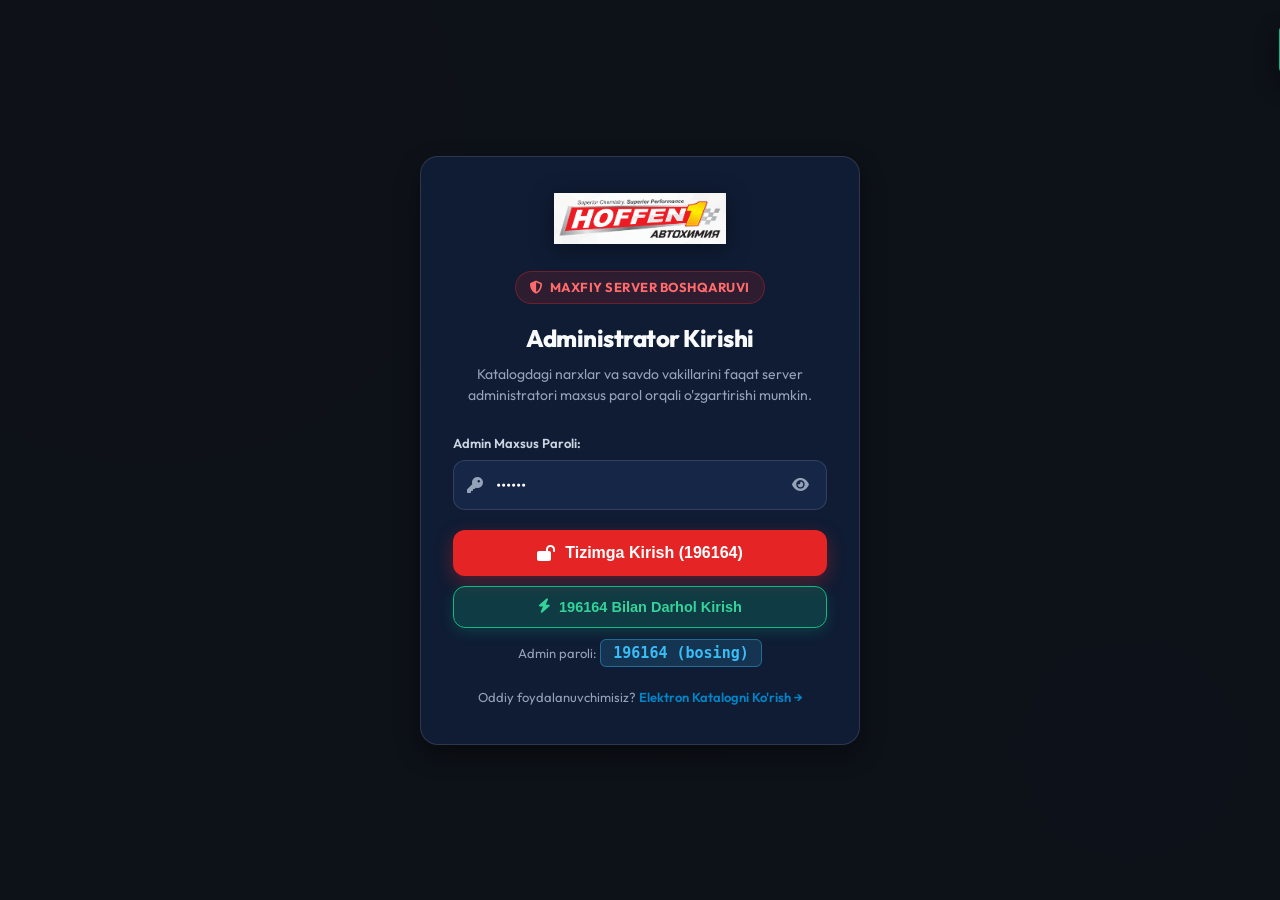
==== admin.html @ ce4fcc3e "Initial commit: HOFFEN 1 Professional Avtoximiya Elektron Katalogi" ====
<!DOCTYPE html>
<html lang="uz">
<head>
  <meta charset="UTF-8">
  <meta name="viewport" content="width=device-width, initial-scale=1.0">
  <title>HOFFEN 1 | Administrator Boshqaruv Paneli</title>
  <link rel="icon" type="image/jpeg" href="assets/images/hoffen_logo_white.jpg">

  <!-- Google Fonts & Font Awesome 6 -->
  <link rel="preconnect" href="https://fonts.googleapis.com">
  <link rel="preconnect" href="https://fonts.gstatic.com" crossorigin>
  <link href="https://fonts.googleapis.com/css2?family=Outfit:wght@300;400;500;600;700;800;900&display=swap" rel="stylesheet">
  <link rel="stylesheet" href="https://cdnjs.cloudflare.com/ajax/libs/font-awesome/6.5.1/css/all.min.css">

  <style>
    :root {
      --bg-primary: #0a1324;
      --bg-secondary: #0f1c34;
      --bg-card: #162646;
      --bg-card-hover: #1d3159;
      --border-color: rgba(255, 255, 255, 0.12);
      --border-focus: rgba(2, 132, 199, 0.6);
      
      --text-primary: #f8fafc;
      --text-secondary: #cbd5e1;
      --text-muted: #94a3b8;

      --accent-red: #e52525;
      --accent-red-hover: #ff3333;
      --accent-green: #10b981;
      --accent-green-bg: rgba(16, 185, 129, 0.15);
      --accent-yellow: #f59e0b;
      --accent-yellow-bg: rgba(245, 158, 11, 0.15);
      --accent-blue: #0284c7;
      --accent-blue-bg: rgba(2, 132, 199, 0.15);
      --accent-brown: #b45309;
      --accent-brown-bg: rgba(180, 83, 9, 0.15);

      --radius-sm: 8px;
      --radius-md: 12px;
      --radius-lg: 18px;
      --font-main: 'Outfit', system-ui, sans-serif;
      --shadow: 0 10px 25px rgba(0, 0, 0, 0.35);
    }

    * {
      margin: 0;
      padding: 0;
      box-sizing: border-box;
    }

    body {
      font-family: var(--font-main);
      background-color: var(--bg-primary);
      color: var(--text-primary);
      min-height: 100vh;
      line-height: 1.5;
    }

    /* Ambient Background Light */
    .ambient-glow {
      position: fixed;
      width: 500px;
      height: 500px;
      border-radius: 50%;
      pointer-events: none;
      z-index: 0;
      filter: blur(140px);
      opacity: 0.12;
    }
    .glow-top-left {
      top: -100px;
      left: -100px;
      background: var(--accent-red);
    }
    .glow-bottom-right {
      bottom: -100px;
      right: -100px;
      background: var(--accent-blue);
    }

    /* ===================================================================
       1. LOGIN OVERLAY & CARD
       =================================================================== */
    #loginSection {
      position: fixed;
      inset: 0;
      z-index: 999;
      background: rgba(14, 18, 24, 0.94);
      backdrop-filter: blur(12px);
      display: flex;
      align-items: center;
      justify-content: center;
      padding: 20px;
    }

    .login-box {
      width: 100%;
      max-width: 440px;
      background: var(--bg-secondary);
      border: 1px solid var(--border-color);
      border-radius: var(--radius-lg);
      padding: 36px 32px;
      box-shadow: var(--shadow);
      text-align: center;
      position: relative;
      animation: popIn 0.3s ease-out;
    }

    @keyframes popIn {
      from { opacity: 0; transform: scale(0.95); }
      to { opacity: 1; transform: scale(1); }
    }

    .login-logo {
      height: 48px;
      width: auto;
      max-width: 260px;
      object-fit: contain;
      margin-bottom: 20px;
      filter: drop-shadow(0 4px 12px rgba(0, 0, 0, 0.4));
    }

    .login-badge {
      display: inline-flex;
      align-items: center;
      gap: 6px;
      padding: 6px 14px;
      border-radius: 20px;
      background: rgba(229, 37, 37, 0.15);
      border: 1px solid rgba(229, 37, 37, 0.35);
      color: #ff6b6b;
      font-size: 13px;
      font-weight: 700;
      margin-bottom: 16px;
      letter-spacing: 0.5px;
      text-transform: uppercase;
    }

    .login-title {
      font-size: 24px;
      font-weight: 800;
      margin-bottom: 8px;
      letter-spacing: -0.5px;
    }

    .login-subtitle {
      font-size: 14px;
      color: var(--text-muted);
      margin-bottom: 28px;
    }

    .input-wrap {
      position: relative;
      margin-bottom: 20px;
      text-align: left;
    }

    .input-wrap label {
      display: block;
      font-size: 13px;
      font-weight: 600;
      color: var(--text-secondary);
      margin-bottom: 6px;
    }

    .input-field-group {
      position: relative;
      display: flex;
      align-items: center;
    }

    .input-field-group i.input-icon {
      position: absolute;
      left: 14px;
      color: var(--text-muted);
      font-size: 16px;
    }

    .input-password {
      width: 100%;
      background: var(--bg-card);
      border: 1.5px solid var(--border-color);
      color: #fff;
      font-size: 16px;
      padding: 14px 44px 14px 42px;
      border-radius: var(--radius-md);
      outline: none;
      font-family: inherit;
      transition: all 0.2s ease;
    }

    .input-password:focus {
      border-color: var(--accent-red);
      box-shadow: 0 0 0 3px rgba(229, 37, 37, 0.2);
    }

    .password-toggle-btn {
      position: absolute;
      right: 12px;
      background: none;
      border: none;
      color: var(--text-muted);
      cursor: pointer;
      padding: 6px;
      font-size: 15px;
    }

    .password-toggle-btn:hover {
      color: #fff;
    }

    .btn-login {
      width: 100%;
      padding: 14px;
      background: var(--accent-red);
      color: #fff;
      border: none;
      border-radius: var(--radius-md);
      font-size: 16px;
      font-weight: 700;
      cursor: pointer;
      display: flex;
      align-items: center;
      justify-content: center;
      gap: 10px;
      transition: all 0.2s ease;
      box-shadow: 0 6px 18px rgba(229, 37, 37, 0.35);
    }

    .btn-login:hover {
      background: var(--accent-red-hover);
      transform: translateY(-1px);
    }

    .login-error {
      display: none;
      margin-top: 16px;
      padding: 10px 14px;
      background: rgba(229, 37, 37, 0.15);
      border: 1px solid rgba(229, 37, 37, 0.4);
      color: #ff8585;
      border-radius: var(--radius-sm);
      font-size: 13px;
      font-weight: 600;
    }

    .login-footer-hint {
      margin-top: 24px;
      font-size: 13px;
      color: var(--text-muted);
    }

    .login-footer-hint a {
      color: var(--accent-blue);
      text-decoration: none;
      font-weight: 600;
    }

    /* ===================================================================
       2. DASHBOARD VIEW (AUTHENTICATED)
       =================================================================== */
    #dashboardSection {
      display: none;
      position: relative;
      z-index: 1;
      padding-bottom: 80px;
    }

    /* Top Navigation Bar */
    .admin-navbar {
      background: var(--bg-secondary);
      border-bottom: 1px solid var(--border-color);
      position: sticky;
      top: 0;
      z-index: 100;
      backdrop-filter: blur(10px);
    }

    .navbar-container {
      max-width: 1360px;
      margin: 0 auto;
      padding: 14px 24px;
      display: flex;
      align-items: center;
      justify-content: space-between;
      gap: 16px;
    }

    .nav-brand-group {
      display: flex;
      align-items: center;
      gap: 14px;
    }

    .nav-logo {
      height: 38px;
      width: auto;
      max-width: 190px;
      object-fit: contain;
    }

    .nav-title-group h1 {
      font-size: 18px;
      font-weight: 800;
      display: flex;
      align-items: center;
      gap: 8px;
    }

    .admin-badge {
      font-size: 11px;
      font-weight: 800;
      background: var(--accent-red);
      color: #fff;
      padding: 3px 8px;
      border-radius: 6px;
      letter-spacing: 0.5px;
    }

    .server-status-pill {
      display: inline-flex;
      align-items: center;
      gap: 6px;
      padding: 4px 10px;
      border-radius: 20px;
      background: var(--accent-green-bg);
      border: 1px solid rgba(16, 185, 129, 0.3);
      color: var(--accent-green);
      font-size: 12px;
      font-weight: 700;
    }

    .status-dot {
      width: 7px;
      height: 7px;
      border-radius: 50%;
      background: var(--accent-green);
      box-shadow: 0 0 8px var(--accent-green);
    }

    .nav-actions-group {
      display: flex;
      align-items: center;
      gap: 12px;
    }

    .btn-view-catalog {
      display: inline-flex;
      align-items: center;
      gap: 8px;
      background: var(--bg-card);
      border: 1px solid var(--border-color);
      color: var(--text-primary);
      text-decoration: none;
      padding: 8px 16px;
      border-radius: var(--radius-sm);
      font-size: 14px;
      font-weight: 600;
      transition: all 0.2s;
    }

    .btn-view-catalog:hover {
      background: var(--bg-card-hover);
      border-color: rgba(255, 255, 255, 0.2);
    }

    .btn-logout {
      display: inline-flex;
      align-items: center;
      gap: 8px;
      background: rgba(229, 37, 37, 0.15);
      border: 1px solid rgba(229, 37, 37, 0.3);
      color: #ff7676;
      padding: 8px 16px;
      border-radius: var(--radius-sm);
      font-size: 14px;
      font-weight: 600;
      cursor: pointer;
      transition: all 0.2s;
    }

    .btn-logout:hover {
      background: var(--accent-red);
      color: #fff;
    }

    /* Main Container */
    .dashboard-container {
      max-width: 1360px;
      margin: 24px auto 0;
      padding: 0 24px;
    }

    /* Tab Switcher */
    .admin-nav-tabs {
      display: flex;
      gap: 12px;
      margin-bottom: 24px;
      border-bottom: 1px solid var(--border-color);
      padding-bottom: 14px;
    }

    .admin-tab-btn {
      display: inline-flex;
      align-items: center;
      gap: 10px;
      background: var(--bg-card);
      border: 1px solid var(--border-color);
      color: var(--text-secondary);
      padding: 12px 22px;
      border-radius: var(--radius-md);
      font-size: 15px;
      font-weight: 700;
      cursor: pointer;
      transition: all 0.2s ease;
    }

    .admin-tab-btn:hover {
      color: #fff;
      border-color: rgba(255, 255, 255, 0.25);
      background: var(--bg-card-hover);
    }

    .admin-tab-btn.active {
      background: var(--accent-red);
      color: #fff;
      border-color: var(--accent-red);
      box-shadow: 0 4px 16px rgba(229, 37, 37, 0.4);
    }

    .tab-counter {
      background: rgba(255, 255, 255, 0.2);
      color: #fff;
      padding: 2px 8px;
      border-radius: 12px;
      font-size: 12px;
      font-weight: 800;
    }

    /* Tab Content Areas */
    .tab-pane {
      display: none;
    }
    .tab-pane.active {
      display: block;
      animation: fadeIn 0.2s ease;
    }

    @keyframes fadeIn {
      from { opacity: 0; transform: translateY(4px); }
      to { opacity: 1; transform: translateY(0); }
    }

    /* Control Panel Box (Master Switch & Summary) */
    .control-panel-card {
      background: var(--bg-secondary);
      border: 1px solid var(--border-color);
      border-radius: var(--radius-lg);
      padding: 24px 28px;
      margin-bottom: 24px;
      box-shadow: var(--shadow);
    }

    .control-panel-grid {
      display: grid;
      grid-template-columns: 1.4fr 1fr;
      gap: 24px;
      align-items: center;
    }

    @media (max-width: 900px) {
      .control-panel-grid {
        grid-template-columns: 1fr;
      }
    }

    /* Switch Box */
    .master-switch-box {
      background: var(--bg-card);
      border: 1px solid var(--border-color);
      border-radius: var(--radius-md);
      padding: 18px 22px;
      display: flex;
      align-items: center;
      justify-content: space-between;
      gap: 16px;
    }

    .switch-info-group {
      display: flex;
      flex-direction: column;
      gap: 4px;
    }

    .switch-title {
      font-size: 16px;
      font-weight: 700;
      display: flex;
      align-items: center;
      gap: 8px;
    }

    .switch-desc {
      font-size: 13px;
      color: var(--text-muted);
    }

    .switch-badge-state {
      display: inline-block;
      font-size: 12px;
      font-weight: 700;
      padding: 2px 8px;
      border-radius: 6px;
    }

    .state-active {
      background: var(--accent-green-bg);
      color: var(--accent-green);
      border: 1px solid rgba(16, 185, 129, 0.3);
    }

    .state-hidden {
      background: var(--accent-yellow-bg);
      color: var(--accent-yellow);
      border: 1px solid rgba(245, 158, 11, 0.3);
    }

    /* iOS Style Toggle Switch */
    .toggle-switch-wrapper {
      position: relative;
      display: inline-block;
      width: 62px;
      height: 34px;
      flex-shrink: 0;
    }

    .toggle-switch-wrapper input {
      opacity: 0;
      width: 0;
      height: 0;
    }

    .toggle-slider {
      position: absolute;
      cursor: pointer;
      inset: 0;
      background-color: #3b4559;
      transition: .3s;
      border-radius: 34px;
      border: 1px solid rgba(255, 255, 255, 0.15);
    }

    .toggle-slider:before {
      position: absolute;
      content: "";
      height: 26px;
      width: 26px;
      left: 3px;
      bottom: 3px;
      background-color: white;
      transition: .3s cubic-bezier(0.4, 0, 0.2, 1);
      border-radius: 50%;
      box-shadow: 0 2px 6px rgba(0,0,0,0.3);
    }

    input:checked + .toggle-slider {
      background-color: var(--accent-green);
    }

    input:checked + .toggle-slider:before {
      transform: translateX(28px);
    }

    /* Stats summary */
    .stats-summary-row {
      display: grid;
      grid-template-columns: repeat(3, 1fr);
      gap: 14px;
    }

    .stat-mini-card {
      background: var(--bg-card);
      border: 1px solid var(--border-color);
      border-radius: var(--radius-md);
      padding: 14px 16px;
      display: flex;
      flex-direction: column;
      gap: 4px;
    }

    .stat-mini-label {
      font-size: 12px;
      color: var(--text-muted);
      font-weight: 600;
      text-transform: uppercase;
      letter-spacing: 0.5px;
    }

    .stat-mini-val {
      font-size: 20px;
      font-weight: 800;
      color: #fff;
    }

    /* Action & Search Bar */
    .action-bar {
      display: flex;
      align-items: center;
      justify-content: space-between;
      gap: 16px;
      margin-bottom: 24px;
      flex-wrap: wrap;
    }

    .search-filter-wrap {
      display: flex;
      align-items: center;
      gap: 12px;
      flex: 1;
      max-width: 600px;
    }

    .search-box {
      position: relative;
      flex: 1;
    }

    .search-box i {
      position: absolute;
      left: 14px;
      top: 50%;
      transform: translateY(-50%);
      color: var(--text-muted);
      font-size: 14px;
    }

    .search-input {
      width: 100%;
      background: var(--bg-secondary);
      border: 1px solid var(--border-color);
      color: #fff;
      font-size: 14px;
      padding: 12px 16px 12px 40px;
      border-radius: var(--radius-sm);
      outline: none;
      font-family: inherit;
      transition: all 0.2s;
    }

    .search-input:focus {
      border-color: var(--accent-red);
    }

    .category-select {
      background: var(--bg-secondary);
      border: 1px solid var(--border-color);
      color: #fff;
      font-size: 14px;
      padding: 12px 16px;
      border-radius: var(--radius-sm);
      outline: none;
      font-family: inherit;
      cursor: pointer;
    }

    .buttons-group-right {
      display: flex;
      align-items: center;
      gap: 12px;
    }

    .btn-add-product {
      display: inline-flex;
      align-items: center;
      gap: 8px;
      background: linear-gradient(135deg, #10b981, #059669);
      color: #fff;
      border: none;
      border-radius: var(--radius-sm);
      padding: 12px 20px;
      font-size: 14px;
      font-weight: 700;
      cursor: pointer;
      transition: all 0.2s;
      box-shadow: 0 4px 14px rgba(16, 185, 129, 0.35);
      white-space: nowrap;
    }

    .btn-add-product:hover {
      transform: translateY(-1px);
      box-shadow: 0 6px 18px rgba(16, 185, 129, 0.45);
    }

    .master-save-btn {
      display: inline-flex;
      align-items: center;
      gap: 10px;
      background: var(--accent-red);
      color: #fff;
      border: none;
      border-radius: var(--radius-sm);
      padding: 12px 24px;
      font-size: 15px;
      font-weight: 700;
      cursor: pointer;
      transition: all 0.2s;
      box-shadow: 0 4px 14px rgba(229, 37, 37, 0.35);
      white-space: nowrap;
    }

    .master-save-btn:hover {
      background: var(--accent-red-hover);
      transform: translateY(-1px);
    }

    /* Products Grid */
    .products-list {
      display: flex;
      flex-direction: column;
      gap: 16px;
    }

    .product-admin-row {
      background: var(--bg-secondary);
      border: 1px solid var(--border-color);
      border-radius: var(--radius-md);
      padding: 18px 22px;
      display: grid;
      grid-template-columns: 80px 1.4fr 2fr 160px;
      gap: 20px;
      align-items: center;
      transition: all 0.2s ease;
    }

    .product-admin-row:hover {
      border-color: rgba(255, 255, 255, 0.2);
      background: var(--bg-card);
    }

    @media (max-width: 1024px) {
      .product-admin-row {
        grid-template-columns: 70px 1fr;
        gap: 16px;
      }
      .product-volumes-inputs {
        grid-column: 1 / -1;
      }
      .product-row-meta {
        grid-column: 1 / -1;
      }
    }

    .product-thumb-wrap {
      width: 75px;
      height: 75px;
      border-radius: var(--radius-sm);
      background: #12151c;
      display: flex;
      align-items: center;
      justify-content: center;
      padding: 6px;
      border: 1px solid var(--border-color);
    }

    .product-thumb-img {
      max-width: 100%;
      max-height: 100%;
      object-fit: contain;
    }

    .product-info-col {
      display: flex;
      flex-direction: column;
      gap: 4px;
    }

    .product-code-badge {
      display: inline-block;
      align-self: flex-start;
      font-size: 11px;
      font-weight: 800;
      color: var(--accent-yellow);
      background: rgba(245, 158, 11, 0.12);
      padding: 2px 8px;
      border-radius: 4px;
      border: 1px solid rgba(245, 158, 11, 0.25);
    }

    .product-title {
      font-size: 16px;
      font-weight: 700;
      color: #fff;
    }

    .product-brand-tag {
      font-size: 12px;
      color: var(--text-muted);
    }

    /* Multi-Volume Price Inputs */
    .product-volumes-inputs {
      display: flex;
      flex-wrap: wrap;
      gap: 12px;
      align-items: center;
    }

    .vol-input-card {
      background: var(--bg-card);
      border: 1px solid var(--border-color);
      border-radius: var(--radius-sm);
      padding: 8px 12px;
      display: flex;
      flex-direction: column;
      gap: 4px;
      min-width: 135px;
      flex: 1;
      position: relative;
    }

    .vol-card-header {
      display: flex;
      align-items: center;
      justify-content: space-between;
      gap: 6px;
    }

    .vol-input-card label {
      font-size: 11px;
      font-weight: 700;
      color: var(--text-secondary);
      text-transform: uppercase;
      letter-spacing: 0.5px;
      display: flex;
      align-items: center;
      gap: 4px;
      margin: 0;
    }

    .vol-input-card label i {
      color: var(--accent-red);
      font-size: 10px;
    }

    .vol-del-btn {
      background: rgba(239, 68, 68, 0.12);
      border: 1px solid rgba(239, 68, 68, 0.3);
      color: #ef4444;
      width: 20px;
      height: 20px;
      border-radius: 4px;
      display: inline-flex;
      align-items: center;
      justify-content: center;
      cursor: pointer;
      font-size: 10px;
      padding: 0;
      transition: all 0.2s;
    }

    .vol-del-btn:hover {
      background: #ef4444;
      color: #fff;
      transform: scale(1.15);
    }

    .btn-add-vol-chip {
      background: rgba(56, 189, 248, 0.08);
      border: 1.5px dashed rgba(56, 189, 248, 0.4);
      color: #38bdf8;
      border-radius: var(--radius-sm);
      padding: 8px 14px;
      font-size: 12px;
      font-weight: 700;
      cursor: pointer;
      display: inline-flex;
      align-items: center;
      gap: 6px;
      transition: all 0.2s ease;
      height: 54px;
      white-space: nowrap;
      font-family: inherit;
    }

    .btn-add-vol-chip:hover {
      background: rgba(56, 189, 248, 0.2);
      border-color: #38bdf8;
      color: #fff;
      transform: translateY(-1px);
    }

    .vol-price-field-wrap {
      display: flex;
      align-items: center;
      gap: 6px;
    }

    .vol-price-input {
      width: 100%;
      background: #141820;
      border: 1px solid rgba(255, 255, 255, 0.12);
      color: #fff;
      font-size: 14px;
      font-weight: 700;
      padding: 6px 8px;
      border-radius: 4px;
      outline: none;
      font-family: inherit;
      transition: all 0.2s;
    }

    .vol-price-input:focus {
      border-color: var(--accent-red);
      background: #1a202c;
    }

    .currency-suffix {
      font-size: 11px;
      color: var(--text-muted);
      font-weight: 600;
      white-space: nowrap;
    }

    /* Product Row Meta (Stock & Actions) */
    .product-row-meta {
      display: flex;
      flex-direction: column;
      gap: 8px;
      align-items: flex-end;
    }

    .stock-toggle-label {
      display: flex;
      align-items: center;
      gap: 8px;
      font-size: 12px;
      color: var(--text-secondary);
      cursor: pointer;
    }

    .stock-checkbox {
      accent-color: var(--accent-green);
      width: 16px;
      height: 16px;
      cursor: pointer;
    }

    .row-action-buttons {
      display: flex;
      align-items: center;
      gap: 6px;
      margin-top: 4px;
    }

    .btn-row-action {
      background: var(--bg-card);
      border: 1px solid var(--border-color);
      color: var(--text-secondary);
      padding: 6px 10px;
      border-radius: var(--radius-sm);
      font-size: 12px;
      font-weight: 600;
      cursor: pointer;
      display: inline-flex;
      align-items: center;
      gap: 5px;
      transition: all 0.2s;
    }

    .btn-row-action:hover {
      background: var(--bg-card-hover);
      color: #fff;
    }

    .btn-row-del {
      background: rgba(239, 68, 68, 0.12);
      border: 1px solid rgba(239, 68, 68, 0.25);
      color: #ff6b6b;
      padding: 6px 10px;
      border-radius: var(--radius-sm);
      font-size: 12px;
      font-weight: 600;
      cursor: pointer;
      display: inline-flex;
      align-items: center;
      gap: 5px;
      transition: all 0.2s;
    }

    .btn-row-del:hover {
      background: #dc2626;
      color: #fff;
    }

    /* ===================================================================
       TAB 2: CONTACTS & REGIONAL REPS
       =================================================================== */
    .contacts-panel-wrap {
      display: flex;
      flex-direction: column;
      gap: 24px;
    }

    .contact-card-box {
      background: var(--bg-secondary);
      border: 1px solid var(--border-color);
      border-radius: var(--radius-lg);
      padding: 24px 28px;
      box-shadow: var(--shadow);
    }

    .contact-card-header {
      display: flex;
      align-items: center;
      justify-content: space-between;
      gap: 16px;
      margin-bottom: 20px;
      flex-wrap: wrap;
    }

    .contact-card-title {
      font-size: 18px;
      font-weight: 800;
      display: flex;
      align-items: center;
      gap: 10px;
      color: #fff;
    }

    .contact-card-desc {
      font-size: 13px;
      color: var(--text-muted);
      margin-top: 4px;
    }

    .contact-grid-2col {
      display: grid;
      grid-template-columns: 1fr 1fr;
      gap: 20px;
    }

    @media (max-width: 768px) {
      .contact-grid-2col {
        grid-template-columns: 1fr;
      }
    }

    .contact-field-group {
      background: var(--bg-card);
      border: 1px solid var(--border-color);
      border-radius: var(--radius-md);
      padding: 18px 20px;
      display: flex;
      flex-direction: column;
      gap: 14px;
    }

    .contact-field-header {
      font-size: 15px;
      font-weight: 700;
      color: #fff;
      display: flex;
      align-items: center;
      gap: 8px;
      padding-bottom: 8px;
      border-bottom: 1px solid rgba(255, 255, 255, 0.08);
    }

    .field-row {
      display: flex;
      flex-direction: column;
      gap: 6px;
    }

    .field-row label {
      font-size: 12px;
      color: var(--text-secondary);
      font-weight: 600;
    }

    .field-row input {
      width: 100%;
      background: #141820;
      border: 1px solid rgba(255, 255, 255, 0.12);
      color: #fff;
      font-size: 14px;
      padding: 10px 14px;
      border-radius: var(--radius-sm);
      outline: none;
      font-family: inherit;
      transition: all 0.2s;
    }

    .field-row input:focus {
      border-color: var(--accent-red);
      background: #1a202c;
    }

    /* Regional reps cards grid */
    .reps-admin-grid, .reps-cards-grid {
      display: grid;
      grid-template-columns: repeat(auto-fill, minmax(360px, 1fr));
      gap: 18px;
    }

    @media (max-width: 600px) {
      .reps-admin-grid, .reps-cards-grid {
        grid-template-columns: 1fr;
      }
    }

    .rep-admin-card, .rep-master-card {
      background: var(--bg-card);
      border: 1px solid var(--border-color);
      border-radius: var(--radius-md);
      padding: 18px 20px;
      display: flex;
      flex-direction: column;
      gap: 14px;
      position: relative;
      transition: all 0.2s ease;
    }

    .rep-admin-card:hover, .rep-master-card:hover {
      border-color: rgba(56, 189, 248, 0.4);
      box-shadow: 0 8px 24px rgba(0, 0, 0, 0.35);
      background: #171f2c;
    }

    .rep-admin-card-top, .rep-master-top {
      display: flex;
      align-items: center;
      justify-content: space-between;
      gap: 10px;
    }

    .rep-badge-num {
      display: inline-flex;
      align-items: center;
      gap: 6px;
      font-size: 12px;
      font-weight: 800;
      color: #38bdf8;
      background: rgba(56, 189, 248, 0.12);
      padding: 4px 10px;
      border-radius: 6px;
      border: 1px solid rgba(56, 189, 248, 0.25);
    }

    .rep-assigned-count {
      display: inline-flex;
      align-items: center;
      gap: 5px;
      font-size: 11px;
      font-weight: 700;
      color: #34d399;
      background: rgba(52, 211, 153, 0.12);
      padding: 3px 8px;
      border-radius: 6px;
      border: 1px solid rgba(52, 211, 153, 0.25);
    }

    .rep-assigned-districts-box {
      background: rgba(15, 20, 28, 0.85);
      border: 1px solid rgba(255, 255, 255, 0.08);
      border-radius: var(--radius-sm);
      padding: 10px 12px;
      display: flex;
      flex-direction: column;
      gap: 6px;
    }

    .rep-assigned-title {
      font-size: 11px;
      font-weight: 700;
      color: var(--text-muted);
      display: flex;
      align-items: center;
      justify-content: space-between;
    }

    .rep-assigned-chips {
      display: flex;
      flex-wrap: wrap;
      gap: 6px;
      max-height: 90px;
      overflow-y: auto;
    }

    .rep-assigned-chip {
      font-size: 11px;
      font-weight: 600;
      color: #cbd5e1;
      background: rgba(255, 255, 255, 0.06);
      padding: 3px 8px;
      border-radius: 4px;
      border: 1px solid rgba(255, 255, 255, 0.08);
      display: inline-flex;
      align-items: center;
      gap: 4px;
    }

    .rep-assigned-chip i {
      font-size: 9px;
      color: #38bdf8;
    }

    .btn-rep-remove {
      background: rgba(239, 68, 68, 0.15);
      border: 1px solid rgba(239, 68, 68, 0.3);
      color: #ff6b6b;
      padding: 6px 12px;
      border-radius: 6px;
      font-size: 12px;
      font-weight: 700;
      cursor: pointer;
      transition: all 0.2s;
      display: inline-flex;
      align-items: center;
      gap: 6px;
    }

    .btn-rep-remove:hover {
      background: #dc2626;
      color: #fff;
    }

    .btn-add-rep, .btn-add-custom {
      display: inline-flex;
      align-items: center;
      gap: 8px;
      background: rgba(56, 189, 248, 0.12);
      border: 1.5px solid rgba(56, 189, 248, 0.4);
      color: #38bdf8;
      padding: 10px 20px;
      border-radius: var(--radius-sm);
      font-size: 13px;
      font-weight: 800;
      cursor: pointer;
      transition: all 0.2s;
    }

    .btn-add-rep:hover, .btn-add-custom:hover {
      background: #38bdf8;
      color: #0b111a;
      box-shadow: 0 4px 14px rgba(56, 189, 248, 0.35);
    }

    /* Districts & Binding System */
    .binding-toolbar {
      display: flex;
      align-items: center;
      justify-content: space-between;
      gap: 16px;
      flex-wrap: wrap;
      margin-bottom: 20px;
      background: var(--bg-card);
      padding: 14px 18px;
      border-radius: var(--radius-md);
      border: 1px solid var(--border-color);
    }

    .binding-filters {
      display: flex;
      align-items: center;
      gap: 8px;
      flex-wrap: wrap;
    }

    .binding-filter-btn {
      background: rgba(255, 255, 255, 0.04);
      border: 1px solid rgba(255, 255, 255, 0.1);
      color: var(--text-secondary);
      padding: 7px 14px;
      border-radius: 20px;
      font-size: 12px;
      font-weight: 700;
      cursor: pointer;
      transition: all 0.2s;
      display: inline-flex;
      align-items: center;
      gap: 6px;
    }

    .binding-filter-btn:hover {
      background: rgba(255, 255, 255, 0.08);
      color: #fff;
    }

    .binding-filter-btn.active {
      background: rgba(56, 189, 248, 0.18);
      border-color: #38bdf8;
      color: #38bdf8;
    }

    .binding-filter-btn .pill-num {
      background: rgba(255, 255, 255, 0.12);
      font-size: 11px;
      padding: 1px 6px;
      border-radius: 10px;
    }

    .binding-search-box {
      display: flex;
      align-items: center;
      gap: 10px;
      background: #141820;
      border: 1px solid rgba(255, 255, 255, 0.12);
      border-radius: var(--radius-sm);
      padding: 8px 14px;
      min-width: 250px;
    }

    .binding-search-box input {
      background: transparent;
      border: none;
      color: #fff;
      font-size: 13px;
      outline: none;
      width: 100%;
    }

    .districts-binding-grid {
      display: grid;
      grid-template-columns: repeat(auto-fill, minmax(360px, 1fr));
      gap: 16px;
    }

    @media (max-width: 600px) {
      .districts-binding-grid {
        grid-template-columns: 1fr;
      }
    }

    .district-binding-card {
      background: var(--bg-card);
      border: 1px solid var(--border-color);
      border-radius: var(--radius-md);
      padding: 16px 18px;
      display: flex;
      flex-direction: column;
      gap: 12px;
      position: relative;
      transition: all 0.2s ease;
    }

    .district-binding-card:hover {
      border-color: rgba(255, 255, 255, 0.25);
      background: #18202d;
      box-shadow: 0 6px 20px rgba(0, 0, 0, 0.3);
    }

    .dist-card-top {
      display: flex;
      align-items: center;
      justify-content: space-between;
      gap: 10px;
    }

    .dist-title-group {
      display: flex;
      align-items: center;
      gap: 10px;
    }

    .dist-cat-badge {
      font-size: 10px;
      font-weight: 800;
      padding: 3px 8px;
      border-radius: 4px;
      text-transform: uppercase;
      letter-spacing: 0.4px;
    }

    .cat-tashkent_city {
      background: rgba(245, 158, 11, 0.15);
      border: 1px solid rgba(245, 158, 11, 0.3);
      color: #fbbf24;
    }

    .cat-tashkent_region {
      background: rgba(56, 189, 248, 0.15);
      border: 1px solid rgba(56, 189, 248, 0.3);
      color: #38bdf8;
    }

    .cat-other_regions {
      background: rgba(168, 85, 247, 0.15);
      border: 1px solid rgba(168, 85, 247, 0.3);
      color: #c084fc;
    }

    .dist-title {
      font-size: 15px;
      font-weight: 800;
      color: #fff;
    }

    .dist-zone-tag {
      font-size: 11px;
      color: var(--text-muted);
      margin-top: 2px;
    }

    .district-rep-select-wrap {
      display: flex;
      flex-direction: column;
      gap: 6px;
    }

    .district-rep-select-label {
      font-size: 12px;
      font-weight: 700;
      color: #38bdf8;
      display: flex;
      align-items: center;
      gap: 6px;
    }

    .district-rep-select {
      width: 100%;
      background: #10151f;
      border: 1.5px solid rgba(56, 189, 248, 0.3);
      color: #fff;
      font-size: 13px;
      font-weight: 700;
      padding: 9px 12px;
      border-radius: var(--radius-sm);
      outline: none;
      cursor: pointer;
      transition: all 0.2s;
    }

    .district-rep-select:focus {
      border-color: #38bdf8;
      box-shadow: 0 0 0 2px rgba(56, 189, 248, 0.25);
    }

    .district-rep-select option {
      background: #141820;
      color: #fff;
      padding: 6px;
    }

    .dist-rep-quick-preview {
      display: flex;
      align-items: center;
      justify-content: space-between;
      background: rgba(0, 0, 0, 0.25);
      padding: 6px 10px;
      border-radius: 6px;
      font-size: 12px;
      color: var(--text-secondary);
      border: 1px solid rgba(255, 255, 255, 0.05);
    }

    .dist-rep-quick-preview a {
      color: #38bdf8;
      text-decoration: none;
      font-weight: 700;
      display: inline-flex;
      align-items: center;
      gap: 4px;
    }

    .dist-rep-quick-preview a:hover {
      text-decoration: underline;
    }

    .btn-dist-remove {
      background: none;
      border: none;
      color: var(--text-muted);
      cursor: pointer;
      font-size: 13px;
      padding: 4px;
      transition: color 0.2s;
    }

    .btn-dist-remove:hover {
      color: #ef4444;
    }

    /* Floating Save Bar */
    .floating-save-bar {
      position: fixed;
      bottom: 24px;
      left: 50%;
      transform: translateX(-50%) translateY(100px);
      background: #1f2735;
      border: 1px solid rgba(229, 37, 37, 0.4);
      box-shadow: 0 12px 35px rgba(0, 0, 0, 0.6);
      padding: 14px 28px;
      border-radius: 40px;
      display: flex;
      align-items: center;
      gap: 20px;
      z-index: 90;
      transition: transform 0.3s cubic-bezier(0.2, 0.8, 0.2, 1);
    }

    .floating-save-bar.visible {
      transform: translateX(-50%) translateY(0);
    }

    .floating-hint {
      font-size: 14px;
      font-weight: 600;
      color: var(--accent-yellow);
      display: flex;
      align-items: center;
      gap: 8px;
    }

    /* Toast Notification */
    .toast-box {
      position: fixed;
      top: 24px;
      right: 24px;
      z-index: 2000;
      background: var(--bg-secondary);
      border: 1px solid var(--border-color);
      border-left: 4px solid var(--accent-green);
      padding: 14px 20px;
      border-radius: var(--radius-sm);
      box-shadow: var(--shadow);
      display: flex;
      align-items: center;
      gap: 12px;
      font-size: 14px;
      font-weight: 600;
      transform: translateX(120%);
      transition: transform 0.3s ease;
    }

    .toast-box.show {
      transform: translateX(0);
    }

    .toast-box.error {
      border-left-color: var(--accent-red);
    }

    .toast-icon {
      font-size: 18px;
      color: var(--accent-green);
    }

    .toast-box.error .toast-icon {
      color: var(--accent-red);
    }

    /* ===================================================================
       MODAL: ADD PRODUCT
       =================================================================== */
    .modal-overlay {
      position: fixed;
      inset: 0;
      background: rgba(14, 18, 24, 0.92);
      backdrop-filter: blur(10px);
      z-index: 1000;
      display: none;
      align-items: center;
      justify-content: center;
      padding: 20px;
      overflow-y: auto;
    }

    .modal-overlay.active {
      display: flex;
    }

    .modal-box {
      width: 100%;
      max-width: 680px;
      background: var(--bg-secondary);
      border: 1px solid var(--border-color);
      border-radius: var(--radius-lg);
      padding: 28px 32px;
      box-shadow: 0 20px 40px rgba(0, 0, 0, 0.6);
      animation: popIn 0.25s ease-out;
      max-height: 90vh;
      overflow-y: auto;
    }

    .modal-header {
      display: flex;
      align-items: center;
      justify-content: space-between;
      gap: 16px;
      margin-bottom: 22px;
      border-bottom: 1px solid var(--border-color);
      padding-bottom: 14px;
    }

    .modal-header h3 {
      font-size: 20px;
      font-weight: 800;
      display: flex;
      align-items: center;
      gap: 10px;
    }

    .modal-close-btn {
      background: none;
      border: none;
      color: var(--text-muted);
      font-size: 26px;
      cursor: pointer;
      line-height: 1;
      padding: 4px;
    }

    .modal-close-btn:hover {
      color: #fff;
    }

    .form-grid-2 {
      display: grid;
      grid-template-columns: 1fr 1fr;
      gap: 16px;
      margin-bottom: 14px;
    }

    @media (max-width: 600px) {
      .form-grid-2 {
        grid-template-columns: 1fr;
      }
    }

    .form-group {
      display: flex;
      flex-direction: column;
      gap: 6px;
      margin-bottom: 14px;
    }

    .form-group label {
      font-size: 13px;
      font-weight: 700;
      color: var(--text-secondary);
    }

    .form-group input, .form-group select, .form-group textarea {
      width: 100%;
      background: var(--bg-card);
      border: 1.5px solid var(--border-color);
      color: #fff;
      font-size: 14px;
      padding: 10px 14px;
      border-radius: var(--radius-sm);
      outline: none;
      font-family: inherit;
      transition: all 0.2s;
    }

    .form-group input:focus, .form-group select:focus, .form-group textarea:focus {
      border-color: var(--accent-red);
    }

    .image-preview-wrap {
      display: flex;
      align-items: center;
      gap: 16px;
      margin-top: 8px;
      background: var(--bg-card);
      border: 1px dashed var(--border-color);
      border-radius: var(--radius-sm);
      padding: 12px;
    }

    .preview-box {
      width: 80px;
      height: 80px;
      border-radius: var(--radius-sm);
      background: #141820;
      display: flex;
      align-items: center;
      justify-content: center;
      overflow: hidden;
      border: 1px solid var(--border-color);
      flex-shrink: 0;
    }

    .preview-box img {
      max-width: 100%;
      max-height: 100%;
      object-fit: contain;
    }

    .modal-footer {
      display: flex;
      align-items: center;
      justify-content: flex-end;
      gap: 12px;
      margin-top: 24px;
      border-top: 1px solid var(--border-color);
      padding-top: 18px;
    }

    .btn-secondary-modal {
      background: var(--bg-card);
      border: 1px solid var(--border-color);
      color: var(--text-secondary);
      padding: 10px 20px;
      border-radius: var(--radius-sm);
      font-size: 14px;
      font-weight: 600;
      cursor: pointer;
    }

    .btn-secondary-modal:hover {
      background: var(--bg-card-hover);
      color: #fff;
    }

    .btn-submit-modal {
      background: linear-gradient(135deg, #10b981, #059669);
      color: #fff;
      border: none;
      padding: 10px 24px;
      border-radius: var(--radius-sm);
      font-size: 14px;
      font-weight: 700;
      cursor: pointer;
      display: inline-flex;
      align-items: center;
      gap: 8px;
    }

    .btn-submit-modal:hover {
      opacity: 0.92;
    }

    /* Dynamic Volume & Unit Builder */
    .vol-builder-card {
      background: rgba(15, 23, 42, 0.7);
      border: 1px solid rgba(255, 255, 255, 0.1);
      border-radius: 12px;
      padding: 16px;
      margin-top: 6px;
      margin-bottom: 16px;
    }
    .vol-builder-header {
      display: flex;
      justify-content: space-between;
      align-items: center;
      margin-bottom: 8px;
    }
    .vol-builder-title {
      font-size: 13px;
      font-weight: 700;
      color: #38bdf8;
      display: flex;
      align-items: center;
      gap: 6px;
    }
    .vol-presets-wrap {
      display: flex;
      flex-wrap: wrap;
      gap: 6px;
      margin-bottom: 12px;
      background: rgba(0, 0, 0, 0.25);
      padding: 8px 10px;
      border-radius: 8px;
      border: 1px dashed rgba(255, 255, 255, 0.12);
    }
    .vol-chip-btn {
      background: rgba(56, 189, 248, 0.12);
      border: 1px solid rgba(56, 189, 248, 0.3);
      color: #7dd3fc;
      padding: 4px 10px;
      border-radius: 6px;
      font-size: 11px;
      font-weight: 600;
      cursor: pointer;
      transition: all 0.2s ease;
      display: inline-flex;
      align-items: center;
      gap: 4px;
    }
    .vol-chip-btn:hover {
      background: rgba(56, 189, 248, 0.28);
      border-color: #38bdf8;
      color: #fff;
      transform: translateY(-1px);
    }
    .vol-rows-container {
      display: flex;
      flex-direction: column;
      gap: 8px;
      margin-bottom: 10px;
    }
    .vol-row {
      display: grid;
      grid-template-columns: 1fr 140px 38px;
      gap: 8px;
      align-items: center;
      background: rgba(255, 255, 255, 0.03);
      padding: 6px 8px;
      border-radius: 8px;
      border: 1px solid rgba(255, 255, 255, 0.06);
    }
    .vol-row input {
      padding: 8px 12px;
      font-size: 13px;
      background: #0f172a;
      border: 1px solid rgba(255, 255, 255, 0.15);
      border-radius: 6px;
      color: #fff;
    }
    .vol-row input:focus {
      border-color: #38bdf8;
      outline: none;
    }
    .vol-row-trash {
      background: rgba(239, 68, 68, 0.15);
      border: 1px solid rgba(239, 68, 68, 0.3);
      color: #f87171;
      border-radius: 6px;
      height: 36px;
      cursor: pointer;
      display: flex;
      align-items: center;
      justify-content: center;
      transition: all 0.2s ease;
    }
    .vol-row-trash:hover {
      background: rgba(239, 68, 68, 0.35);
      color: #fff;
    }
    .btn-add-vol-row {
      background: rgba(255, 255, 255, 0.06);
      border: 1px dashed rgba(255, 255, 255, 0.2);
      color: #94a3b8;
      padding: 7px 14px;
      border-radius: 6px;
      font-size: 12px;
      font-weight: 600;
      cursor: pointer;
      display: inline-flex;
      align-items: center;
      gap: 6px;
      transition: all 0.2s;
    }
    .btn-add-vol-row:hover {
      background: rgba(255, 255, 255, 0.12);
      color: #fff;
      border-color: #38bdf8;
    }

    .btn-settings-header {
      background: rgba(56, 189, 248, 0.12);
      border: 1px solid rgba(56, 189, 248, 0.35);
      color: #38bdf8;
      padding: 8px 16px;
      border-radius: var(--radius-sm);
      font-size: 13px;
      font-weight: 700;
      cursor: pointer;
      display: inline-flex;
      align-items: center;
      gap: 8px;
      transition: all 0.2s ease;
    }
    .btn-settings-header:hover {
      background: rgba(56, 189, 248, 0.25);
      color: #fff;
      border-color: #38bdf8;
      transform: translateY(-1px);
    }

    /* ===================================================================
       ORDERS & ANALYTICS STYLING
       =================================================================== */
    .orders-panel-wrap {
      display: flex;
      flex-direction: column;
      gap: 22px;
    }

    .orders-stats-grid {
      display: grid;
      grid-template-columns: repeat(auto-fit, minmax(210px, 1fr));
      gap: 16px;
    }

    .order-stat-card {
      background: var(--bg-secondary);
      border: 1px solid var(--border-color);
      border-radius: var(--radius-md);
      padding: 18px 20px;
      display: flex;
      align-items: center;
      gap: 16px;
      position: relative;
      overflow: hidden;
      transition: all 0.25s ease;
    }

    .order-stat-card:hover {
      border-color: rgba(255, 255, 255, 0.25);
      transform: translateY(-2px);
      box-shadow: 0 8px 24px rgba(0, 0, 0, 0.3);
    }

    .stat-icon-square {
      width: 52px;
      height: 52px;
      border-radius: 14px;
      display: flex;
      align-items: center;
      justify-content: center;
      font-size: 22px;
      flex-shrink: 0;
    }

    .stat-icon-orders {
      background: rgba(2, 132, 199, 0.18);
      color: #38bdf8;
      border: 1px solid rgba(56, 189, 248, 0.35);
    }

    .stat-icon-volume {
      background: rgba(245, 158, 11, 0.18);
      color: #fbbf24;
      border: 1px solid rgba(251, 191, 36, 0.35);
    }

    .stat-icon-inquiries {
      background: rgba(16, 185, 129, 0.18);
      color: #34d399;
      border: 1px solid rgba(52, 211, 153, 0.35);
    }

    .stat-icon-telegram {
      background: rgba(14, 165, 233, 0.2);
      color: #0ea5e9;
      border: 1px solid rgba(14, 165, 233, 0.4);
    }

    .stat-icon-sum {
      background: rgba(229, 37, 37, 0.18);
      color: #f87171;
      border: 1px solid rgba(248, 113, 113, 0.35);
    }

    .order-stat-info {
      display: flex;
      flex-direction: column;
    }

    .order-stat-val {
      font-size: 22px;
      font-weight: 800;
      color: #ffffff;
      line-height: 1.2;
    }

    .order-stat-lbl {
      font-size: 12.5px;
      color: var(--text-muted);
      margin-top: 3px;
      font-weight: 500;
    }

    /* Volume breakdown card */
    .volume-breakdown-card {
      background: var(--bg-secondary);
      border: 1px solid var(--border-color);
      border-radius: var(--radius-md);
      padding: 20px 24px;
    }

    .volume-breakdown-header {
      display: flex;
      align-items: center;
      justify-content: space-between;
      margin-bottom: 14px;
      flex-wrap: wrap;
      gap: 10px;
    }

    .volume-tags-grid {
      display: flex;
      flex-wrap: wrap;
      gap: 10px;
    }

    .vol-badge-tag {
      background: rgba(255, 255, 255, 0.05);
      border: 1px solid rgba(255, 255, 255, 0.12);
      padding: 8px 14px;
      border-radius: 10px;
      display: flex;
      align-items: center;
      gap: 8px;
      font-size: 13.5px;
      transition: all 0.2s;
    }

    .vol-badge-tag:hover {
      background: rgba(255, 255, 255, 0.09);
      border-color: rgba(255, 255, 255, 0.22);
    }

    .vol-badge-name {
      font-weight: 600;
      color: #e2e8f0;
    }

    .vol-badge-count {
      background: var(--accent-red);
      color: #fff;
      font-size: 11.5px;
      font-weight: 800;
      padding: 2px 7px;
      border-radius: 6px;
    }

    /* Filter & Search Toolbar */
    .orders-toolbar {
      background: var(--bg-secondary);
      border: 1px solid var(--border-color);
      border-radius: var(--radius-md);
      padding: 16px 20px;
      display: flex;
      align-items: center;
      justify-content: space-between;
      gap: 16px;
      flex-wrap: wrap;
    }

    .orders-search-box {
      flex: 1;
      min-width: 240px;
      position: relative;
    }

    .orders-search-box i {
      position: absolute;
      left: 14px;
      top: 50%;
      transform: translateY(-50%);
      color: var(--text-muted);
      font-size: 14px;
    }

    .orders-search-box input {
      width: 100%;
      padding: 10px 14px 10px 38px;
      background: rgba(0, 0, 0, 0.25);
      border: 1px solid var(--border-color);
      border-radius: var(--radius-sm);
      color: #fff;
      font-size: 13.5px;
      font-family: inherit;
    }

    .orders-filter-group {
      display: flex;
      align-items: center;
      gap: 10px;
      flex-wrap: wrap;
    }

    .orders-filter-group select {
      background: rgba(0, 0, 0, 0.25);
      border: 1px solid var(--border-color);
      color: #fff;
      padding: 9px 14px;
      border-radius: var(--radius-sm);
      font-size: 13px;
      font-family: inherit;
      cursor: pointer;
    }

    /* Order Card Item */
    .order-card-row {
      background: var(--bg-secondary);
      border: 1px solid var(--border-color);
      border-radius: var(--radius-md);
      padding: 20px 24px;
      margin-bottom: 14px;
      transition: all 0.2s ease;
      position: relative;
    }

    .order-card-row:hover {
      border-color: rgba(255, 255, 255, 0.2);
      background: var(--bg-card);
    }

    .order-card-row.status-new {
      border-left: 4px solid var(--accent-red);
    }

    .order-card-row.status-in_progress {
      border-left: 4px solid #f59e0b;
    }

    .order-card-row.status-completed {
      border-left: 4px solid #10b981;
    }

    .order-card-row.status-cancelled {
      border-left: 4px solid #64748b;
      opacity: 0.75;
    }

    .order-card-top {
      display: flex;
      align-items: center;
      justify-content: space-between;
      flex-wrap: wrap;
      gap: 12px;
      padding-bottom: 14px;
      border-bottom: 1px solid rgba(255, 255, 255, 0.08);
      margin-bottom: 14px;
    }

    .order-id-badge {
      font-family: monospace;
      font-weight: 700;
      font-size: 14px;
      color: #38bdf8;
      background: rgba(56, 189, 248, 0.12);
      padding: 4px 10px;
      border-radius: 6px;
      border: 1px solid rgba(56, 189, 248, 0.25);
    }

    .order-type-badge {
      font-size: 12px;
      font-weight: 700;
      padding: 4px 10px;
      border-radius: 6px;
      display: inline-flex;
      align-items: center;
      gap: 6px;
    }

    .order-type-badge.telegram {
      background: rgba(14, 165, 233, 0.18);
      color: #38bdf8;
      border: 1px solid rgba(56, 189, 248, 0.35);
    }

    .order-type-badge.inquiry {
      background: rgba(16, 185, 129, 0.18);
      color: #34d399;
      border: 1px solid rgba(52, 211, 153, 0.35);
    }

    .order-customer-grid {
      display: grid;
      grid-template-columns: repeat(auto-fit, minmax(200px, 1fr));
      gap: 14px;
      margin-bottom: 16px;
    }

    .cust-info-box {
      font-size: 13.5px;
    }

    .cust-info-lbl {
      color: var(--text-muted);
      font-size: 11.5px;
      text-transform: uppercase;
      letter-spacing: 0.5px;
      font-weight: 700;
      margin-bottom: 2px;
    }

    .cust-info-val {
      color: #f1f5f9;
      font-weight: 600;
    }

    .cust-action-link {
      display: inline-flex;
      align-items: center;
      gap: 5px;
      color: #38bdf8;
      text-decoration: none;
      font-weight: 700;
      margin-left: 6px;
    }

    .cust-action-link:hover {
      text-decoration: underline;
    }

    /* Items table in order */
    .order-items-table {
      width: 100%;
      border-collapse: collapse;
      margin-top: 8px;
      margin-bottom: 14px;
      font-size: 13px;
    }

    .order-items-table th {
      background: rgba(0, 0, 0, 0.25);
      color: var(--text-muted);
      font-weight: 700;
      text-align: left;
      padding: 8px 12px;
      border-bottom: 1px solid rgba(255, 255, 255, 0.08);
    }

    .order-items-table td {
      padding: 9px 12px;
      border-bottom: 1px solid rgba(255, 255, 255, 0.04);
      color: #e2e8f0;
    }

    .order-item-vol {
      font-weight: 700;
      color: #fbbf24;
      background: rgba(245, 158, 11, 0.12);
      padding: 2px 7px;
      border-radius: 5px;
      border: 1px solid rgba(245, 158, 11, 0.25);
    }

    .order-item-qty {
      font-weight: 800;
      color: #38bdf8;
      background: rgba(56, 189, 248, 0.12);
      padding: 2px 7px;
      border-radius: 5px;
      border: 1px solid rgba(56, 189, 248, 0.25);
    }

    .order-card-footer {
      display: flex;
      align-items: center;
      justify-content: space-between;
      flex-wrap: wrap;
      gap: 12px;
      padding-top: 12px;
      border-top: 1px solid rgba(255, 255, 255, 0.08);
    }

    .order-totals-summary {
      display: flex;
      align-items: center;
      gap: 16px;
      font-size: 13.5px;
    }

    .order-total-sum {
      font-weight: 800;
      color: #4ade80;
      font-size: 15px;
    }

    .order-status-select {
      background: rgba(0, 0, 0, 0.35);
      border: 1px solid var(--border-color);
      color: #fff;
      padding: 6px 12px;
      border-radius: 8px;
      font-size: 12.5px;
      font-family: inherit;
      cursor: pointer;
    }

    /* Factual Routing (KIMDAN -> KIMGA) Visual Card */
    .factual-routing-card {
      background: linear-gradient(135deg, rgba(15, 23, 42, 0.95), rgba(30, 41, 59, 0.85));
      border: 1.5px solid rgba(255, 255, 255, 0.12);
      border-radius: 14px;
      padding: 16px 20px;
      margin-bottom: 16px;
      display: grid;
      grid-template-columns: 1fr auto 1fr;
      align-items: center;
      gap: 18px;
      box-shadow: 0 4px 18px rgba(0, 0, 0, 0.35);
    }

    @media (max-width: 820px) {
      .factual-routing-card {
        grid-template-columns: 1fr;
        gap: 14px;
      }
    }

    .routing-party-box {
      display: flex;
      flex-direction: column;
      gap: 6px;
    }

    .routing-party-lbl {
      font-size: 11px;
      font-weight: 800;
      text-transform: uppercase;
      letter-spacing: 0.6px;
      display: flex;
      align-items: center;
      gap: 6px;
    }
    .routing-party-lbl.from { color: #34d399; }
    .routing-party-lbl.to { color: #38bdf8; }

    .routing-party-name {
      font-size: 15px;
      font-weight: 800;
      color: #ffffff;
      letter-spacing: 0.2px;
    }

    .phone-highlight-pill {
      display: inline-flex;
      align-items: center;
      gap: 8px;
      background: rgba(16, 185, 129, 0.18);
      border: 1.5px solid rgba(16, 185, 129, 0.5);
      color: #34d399;
      padding: 7px 14px;
      border-radius: 8px;
      font-size: 14px;
      font-weight: 800;
      letter-spacing: 0.4px;
      text-decoration: none;
      transition: all 0.2s ease;
      width: fit-content;
    }
    .phone-highlight-pill:hover {
      background: #10b981;
      color: #ffffff;
      transform: translateY(-1px);
      box-shadow: 0 4px 14px rgba(16, 185, 129, 0.4);
    }

    .agent-phone-highlight-pill {
      display: inline-flex;
      align-items: center;
      gap: 8px;
      background: rgba(56, 189, 248, 0.18);
      border: 1.5px solid rgba(56, 189, 248, 0.5);
      color: #38bdf8;
      padding: 7px 14px;
      border-radius: 8px;
      font-size: 14px;
      font-weight: 800;
      letter-spacing: 0.4px;
      text-decoration: none;
      transition: all 0.2s ease;
      width: fit-content;
    }
    .agent-phone-highlight-pill:hover {
      background: #0284c7;
      color: #ffffff;
      transform: translateY(-1px);
      box-shadow: 0 4px 14px rgba(2, 132, 199, 0.4);
    }

    .routing-arrow-divider {
      display: flex;
      flex-direction: column;
      align-items: center;
      justify-content: center;
      gap: 6px;
      padding: 0 10px;
    }

    .routing-arrow-icon {
      font-size: 22px;
      color: #fbbf24;
      filter: drop-shadow(0 2px 6px rgba(251, 191, 36, 0.4));
    }

    .routing-type-tag {
      font-size: 11px;
      font-weight: 700;
      background: rgba(255, 255, 255, 0.08);
      border: 1px solid rgba(255, 255, 255, 0.16);
      padding: 3px 9px;
      border-radius: 6px;
      color: #e2e8f0;
      white-space: nowrap;
    }

    .btn-open-details {
      background: rgba(56, 189, 248, 0.15);
      border: 1px solid rgba(56, 189, 248, 0.35);
      color: #38bdf8;
      padding: 7px 14px;
      border-radius: 6px;
      font-size: 12.5px;
      font-weight: 700;
      cursor: pointer;
      display: inline-flex;
      align-items: center;
      gap: 7px;
      transition: all 0.2s;
    }
    .btn-open-details:hover {
      background: #0284c7;
      color: #fff;
      transform: translateY(-1px);
      box-shadow: 0 4px 12px rgba(2, 132, 199, 0.3);
    }

    /* Modal for Order Details */
    .order-details-modal {
      display: none;
      position: fixed;
      inset: 0;
      z-index: 99999;
      background: rgba(0, 0, 0, 0.82);
      backdrop-filter: blur(8px);
      align-items: center;
      justify-content: center;
      padding: 20px;
    }
    .order-details-modal.active {
      display: flex;
    }
    .order-details-card {
      background: #0f172a;
      border: 1.5px solid rgba(255, 255, 255, 0.15);
      border-radius: 16px;
      max-width: 700px;
      width: 100%;
      max-height: 90vh;
      overflow-y: auto;
      box-shadow: 0 25px 60px rgba(0, 0, 0, 0.6);
      padding: 24px;
    }
  </style>
</head>
<body>

  <!-- Ambient Glows -->
  <div class="ambient-glow glow-top-left"></div>
  <div class="ambient-glow glow-bottom-right"></div>

  <!-- Toast Notification -->
  <div class="toast-box" id="toastBox">
    <i class="fa-solid fa-circle-check toast-icon" id="toastIcon"></i>
    <span id="toastMessage">Xabar</span>
  </div>

  <!-- ===================================================================
       1. LOGIN OVERLAY
       =================================================================== -->
  <section id="loginSection">
    <div class="login-box">
      <img src="assets/images/hoffen_official_logo.png" alt="HOFFEN 1" class="login-logo" style="height: 52px; width: auto; object-fit: contain;">
      
      <div>
        <span class="login-badge">
          <i class="fa-solid fa-shield-halved"></i> Maxfiy Server Boshqaruvi
        </span>
      </div>

      <h2 class="login-title">Administrator Kirishi</h2>
      <p class="login-subtitle">
        Katalogdagi narxlar va savdo vakillarini faqat server administratori maxsus parol orqali o'zgartirishi mumkin.
      </p>

      <form id="loginForm" onsubmit="handleLogin(event)">
        <div class="input-wrap">
          <label for="adminPasswordInput">Admin Maxsus Paroli:</label>
          <div class="input-field-group">
            <i class="fa-solid fa-key input-icon"></i>
            <input 
              type="password" 
              id="adminPasswordInput" 
              class="input-password" 
              value="196164"
              placeholder="196164" 
              autocomplete="current-password" 
            >
            <button type="button" class="password-toggle-btn" id="togglePasswordBtn" title="Parolni ko'rsatish">
              <i class="fa-solid fa-eye" id="eyeIcon"></i>
            </button>
          </div>
        </div>

        <button type="submit" class="btn-login" id="loginSubmitBtn">
          <i class="fa-solid fa-lock-open"></i>
          <span>Tizimga Kirish (196164)</span>
        </button>

        <button type="button" onclick="quickLogin196164()" style="width: 100%; margin-top: 10px; padding: 12px; background: rgba(16, 185, 129, 0.2); border: 1.5px solid #10b981; color: #34d399; border-radius: var(--radius-md); font-size: 14.5px; font-weight: 800; cursor: pointer; display: flex; align-items: center; justify-content: center; gap: 8px; box-shadow: 0 4px 14px rgba(16, 185, 129, 0.2);">
          <i class="fa-solid fa-bolt"></i>
          <span>196164 Bilan Darhol Kirish</span>
        </button>

        <div class="login-error" id="loginErrorBox"></div>

        <div style="margin-top: 14px; font-size: 13px; color: var(--text-muted); text-align: center;">
          Admin paroli: <strong style="color: #38bdf8; background: rgba(56, 189, 248, 0.15); border: 1px solid rgba(56, 189, 248, 0.4); padding: 4px 12px; border-radius: 6px; cursor: pointer; font-weight: 800; font-family: monospace; font-size: 15px;" onclick="quickLogin196164()" title="Kirish uchun bosing">196164 (bosing)</strong>
        </div>
      </form>

      <div class="login-footer-hint">
        Oddiy foydalanuvchimisiz? <a href="index.html">Elektron Katalogni Ko'rish &rarr;</a>
      </div>
    </div>
  </section>

  <!-- ===================================================================
       2. ADMIN DASHBOARD (Faqat Parol to'g'ri bo'lganda ochiladi)
       =================================================================== -->
  <section id="dashboardSection">
    
    <!-- Admin Top Navbar -->
    <nav class="admin-navbar">
      <div class="navbar-container">
        <div class="nav-brand-group">
          <img src="assets/images/hoffen_official_logo.png" alt="HOFFEN 1" class="nav-logo" style="height: 44px; width: auto; object-fit: contain;">
          <div class="nav-title-group">
            <h1>HOFFEN 1 <span class="admin-badge">SERVER ADMIN</span></h1>
          </div>
          <div class="server-status-pill">
            <span class="status-dot"></span>
            <span>Server Himoyalangan (8080)</span>
          </div>
        </div>

        <div class="nav-actions-group">
          <button class="btn-settings-header" onclick="openSettingsModal()" title="Admin Xavfsizlik Sozlamalari (Parolni O'zgartirish)">
            <i class="fa-solid fa-gear"></i>
            <span>Sozlamalar (Parol)</span>
          </button>
          <a href="index.html" target="_blank" class="btn-view-catalog" onclick="this.href='index.html?_t=' + Date.now();">
            <i class="fa-solid fa-arrow-up-right-from-square"></i>
            <span>Katalogni Ko'rish</span>
          </a>
          <button class="btn-logout" onclick="handleLogout()">
            <i class="fa-solid fa-arrow-right-from-bracket"></i>
            <span>Chiqish</span>
          </button>
        </div>
      </div>
    </nav>

    <!-- Main Content -->
    <main class="dashboard-container">

      <!-- Navigation Tabs -->
      <div class="admin-nav-tabs">
        <button class="admin-tab-btn active" id="tabBtnProducts" onclick="switchTab('products')">
          <i class="fa-solid fa-boxes-stacked"></i>
          <span>Mahsulotlar & Narxlar</span>
          <span class="tab-counter" id="tabProductsCount">0</span>
        </button>

        <button class="admin-tab-btn" id="tabBtnContacts" onclick="switchTab('contacts')">
          <i class="fa-solid fa-users-gear"></i>
          <span>Savdo Vakillari & Hududlarni Biriktirish</span>
          <span class="tab-counter" id="tabRepsCount">0</span>
        </button>

        <button class="admin-tab-btn" id="tabBtnOrders" onclick="switchTab('orders')">
          <i class="fa-solid fa-clipboard-list"></i>
          <span>Buyurtmalar & Zayavkalar (Statistika)</span>
          <span class="tab-counter" id="tabOrdersCount" style="background: var(--accent-red); color: #fff;">0</span>
        </button>
      </div>
      
      <!-- ===============================================================
           TAB 1: PRODUCTS & PRICES
           =============================================================== -->
      <div class="tab-pane active" id="productsTabPane">
        
        <!-- Control Panel Card: Master Switch & Stats -->
        <div class="control-panel-card">
          <div class="control-panel-grid">
            
            <!-- Master Switch for Public Visibility -->
            <div class="master-switch-box">
              <div class="switch-info-group">
                <div class="switch-title">
                  <i class="fa-solid fa-tags" style="color: var(--accent-red);"></i>
                  <span>Katalogda Narxlarni Ommaga Ko'rsatish</span>
                </div>
                <p class="switch-desc">
                  Yoqilganda: Barcha tashrif buyuruvchilar narxlarni ko'radi.<br>
                  O'chirilganda: Narxlar yashiriladi va faqat so'rov/obrazets sifatida ko'rinadi.
                </p>
                <div style="margin-top: 6px;">
                  Holat: <span class="switch-badge-state state-hidden" id="switchStatusBadge">Yashirilgan (Obrazets)</span>
                </div>
              </div>

              <label class="toggle-switch-wrapper">
                <input type="checkbox" id="publicVisibilityToggle" onchange="togglePublicVisibility(this.checked)">
                <span class="toggle-slider"></span>
              </label>
            </div>

            <!-- Stats Summary -->
            <div class="stats-summary-row">
              <div class="stat-mini-card">
                <span class="stat-mini-label">Mahsulotlar</span>
                <span class="stat-mini-val" id="totalProductsCount">0 ta</span>
              </div>
              <div class="stat-mini-card">
                <span class="stat-mini-label">Valyuta</span>
                <span class="stat-mini-val" id="currencyVal">UZS</span>
              </div>
              <div class="stat-mini-card">
                <span class="stat-mini-label">So'nggi O'zgarish</span>
                <span class="stat-mini-val" id="lastUpdatedVal" style="font-size: 13px; font-weight: 600; line-height: 1.3;">-</span>
              </div>
            </div>

          </div>
        </div>

        <!-- Action & Search Bar -->
        <div class="action-bar">
          <div class="search-filter-wrap">
            <div class="search-box">
              <i class="fa-solid fa-magnifying-glass"></i>
              <input 
                type="text" 
                id="adminSearchInput" 
                class="search-input" 
                placeholder="Mahsulot nomi yoki kodi bo'yicha qidirish..." 
                oninput="filterProducts()"
              >
            </div>

            <select id="adminCategorySelect" class="category-select" onchange="filterProducts()">
              <option value="all">Barcha Kategoriyalar</option>
              <option value="shampoo">Avtoshampunlar & Ko'pik</option>
              <option value="detailing">Detailing & Spreylar</option>
              <option value="wax">Suyuq Mum (Vosk)</option>
              <option value="antifreeze">Antifriz & Qishki Suyuqlik</option>
              <option value="fogger">Quruq Tuman (Сухой Туман)</option>
              <option value="freshener">Aromatizatorlar</option>
              <option value="accessories">Aksessuarlar & Polik</option>
              <option value="home">Maishiy Kimyo (Uy uchun)</option>
            </select>
          </div>

          <div class="buttons-group-right">
            <button class="btn-add-product" onclick="openAddProductModal()">
              <i class="fa-solid fa-plus"></i>
              <span>Yangi Mahsulot Qo'shish</span>
            </button>

            <button class="master-save-btn" onclick="saveAllPricesToServer()">
              <i class="fa-solid fa-floppy-disk"></i>
              <span>Barcha Narxlarni Saqlash</span>
            </button>
          </div>
        </div>

        <!-- Products List Container -->
        <div class="products-list" id="productsListWrap">
          <!-- Rendered dynamically via JavaScript -->
        </div>

      </div>

      <!-- ===============================================================
           TAB 2: SALES REPRESENTATIVES & CONTACTS
           =============================================================== -->
      <div class="tab-pane" id="contactsTabPane">
        
        <div class="contacts-panel-wrap">
          
          <!-- Card 1: Head Office / Central Contacts -->
          <div class="contact-card-box">
            <div class="contact-card-header">
              <div>
                <h3 class="contact-card-title">
                  <i class="fa-solid fa-building-shield" style="color: var(--accent-red);"></i>
                  <span>Bosh Ofis & Markaziy Ma'muriyat Aloqasi</span>
                </h3>
                <p class="contact-card-desc">
                  Mijozlar to'g'ridan-to'g'ri bog'lanadigan asosiy savdo bo'limi va kadrlar bo'limi raqamlari.
                </p>
              </div>

              <button class="master-save-btn" onclick="saveContactsToServer()" style="padding: 10px 22px;">
                <i class="fa-solid fa-floppy-disk"></i>
                <span>Kontaktlarni Saqlash</span>
              </button>
            </div>

            <div class="contact-grid-2col">
              <!-- Asosiy Savdo -->
              <div class="contact-field-group">
                <div class="contact-field-header">
                  <i class="fa-solid fa-headset" style="color: #38bdf8;"></i>
                  <span>Asosiy Savdo Bo'limi (Mijozlar buyurtmalari uchun)</span>
                </div>
                <div class="field-row">
                  <label for="contactPrimaryPhone">Telefon Raqami:</label>
                  <input type="text" id="contactPrimaryPhone" value="+998 97 407 00 64" placeholder="+998 97 407 00 64">
                </div>
                <div class="field-row">
                  <label for="contactPrimaryTg">Telegram Username (masalan: @Hoffen0064):</label>
                  <input type="text" id="contactPrimaryTg" value="Hoffen0064" placeholder="Hoffen0064">
                </div>
              </div>

              <!-- HR & Ma'muriyat -->
              <div class="contact-field-group">
                <div class="contact-field-header">
                  <i class="fa-solid fa-user-tie" style="color: var(--accent-yellow);"></i>
                  <span>HR & Boshqaruv / Ma'muriyat Bo'limi</span>
                </div>
                <div class="field-row">
                  <label for="contactHrPhone">Telefon Raqami:</label>
                  <input type="text" id="contactHrPhone" value="+998 77 488 00 64" placeholder="+998 77 488 00 64">
                </div>
                <div class="field-row">
                  <label for="contactHrTg">Telegram Username (masalan: @Hoffen1_HR):</label>
                  <input type="text" id="contactHrTg" value="Hoffen1_HR" placeholder="Hoffen1_HR">
                </div>
              </div>
            </div>
          </div>

          <!-- Card 2: Sales Representatives Management System -->
          <div class="contact-card-box">
            <div class="contact-card-header">
              <div>
                <h3 class="contact-card-title">
                  <i class="fa-solid fa-users" style="color: #38bdf8;"></i>
                  <span>1. Savdo Vakillari Tizimi (Vakillar Ro'yxati)</span>
                </h3>
                <p class="contact-card-desc">
                  Kompaniya savdo vakillari, ularning shaxsiy telefoni va Telegram aloqalari. Har bir vakilga biriktirilgan hududlar avtomatik ko'rsatiladi.
                </p>
              </div>

              <div style="display: flex; gap: 10px; flex-wrap: wrap;">
                <button class="btn-add-rep" onclick="openAddRepModal()">
                  <i class="fa-solid fa-user-plus"></i>
                  <span>+ Yangi Savdo Vakili Qo'shish</span>
                </button>
                <button class="master-save-btn" onclick="saveContactsToServer()" style="padding: 10px 22px;">
                  <i class="fa-solid fa-floppy-disk"></i>
                  <span>Vakillarni Saqlash</span>
                </button>
              </div>
            </div>

            <!-- Dynamic Representatives Cards Container -->
            <div class="reps-cards-grid" id="repsMasterListWrap">
              <!-- Rendered via JavaScript -->
            </div>
          </div>

          <!-- Card 3: Districts & Binding Management System -->
          <div class="contact-card-box">
            <div class="contact-card-header">
              <div>
                <h3 class="contact-card-title">
                  <i class="fa-solid fa-map-location-dot" style="color: var(--accent-yellow);"></i>
                  <span>2. Manzillar, Hududlar & Savdo Vakillarini Biriktirish Tizimi</span>
                </h3>
                <p class="contact-card-desc">
                  Toshkent shahri, Toshkent viloyati (Tashovul) va boshqa viloyatlar tumanlariga mas'ul savdo vakilini tanlab biriktiring. Yangi hudud qo'shishingiz va biriktirishingiz mumkin.
                </p>
              </div>

              <div style="display: flex; gap: 10px; flex-wrap: wrap;">
                <button class="btn-add-custom" onclick="openAddDistrictModal()">
                  <i class="fa-solid fa-plus-circle"></i>
                  <span>+ Yangi Manzil / Hudud Qo'shish</span>
                </button>
                <button class="master-save-btn" onclick="saveContactsToServer()" style="padding: 10px 22px;">
                  <i class="fa-solid fa-floppy-disk"></i>
                  <span>Barcha Biriktirishlarni Saqlash</span>
                </button>
              </div>
            </div>

            <!-- Districts Toolbar: Filter, Search & Add -->
            <div class="binding-toolbar">
              <div class="binding-filters">
                <button class="binding-filter-btn active" id="filterBtnAll" onclick="setDistrictFilter('all')">
                  <i class="fa-solid fa-globe"></i>
                  <span>Barchasi</span>
                  <span class="pill-num" id="filterCountAll">0</span>
                </button>
                <button class="binding-filter-btn" id="filterBtnCity" onclick="setDistrictFilter('tashkent_city')">
                  <i class="fa-solid fa-city"></i>
                  <span>Toshkent shahri</span>
                  <span class="pill-num" id="filterCountCity">0</span>
                </button>
                <button class="binding-filter-btn" id="filterBtnRegion" onclick="setDistrictFilter('tashkent_region')">
                  <i class="fa-solid fa-mountain-city"></i>
                  <span>Toshkent viloyati (Tashovul)</span>
                  <span class="pill-num" id="filterCountRegion">0</span>
                </button>
                <button class="binding-filter-btn" id="filterBtnOther" onclick="setDistrictFilter('other_regions')">
                  <i class="fa-solid fa-truck-moving"></i>
                  <span>Boshqa viloyatlar</span>
                  <span class="pill-num" id="filterCountOther">0</span>
                </button>
              </div>

              <div class="binding-search-box">
                <i class="fa-solid fa-magnifying-glass" style="color: var(--text-muted); font-size: 13px;"></i>
                <input 
                  type="text" 
                  id="districtSearchInput" 
                  placeholder="Hudud yoki tuman nomini qidirish..." 
                  oninput="handleDistrictSearch(this.value)"
                >
              </div>
            </div>

            <!-- Dynamic Districts Grid with Rep Binding Selectors -->
            <div class="districts-binding-grid" id="districtsBindingGridWrap">
              <!-- Rendered via JavaScript -->
            </div>
          </div>

        </div>

      </div>

      <!-- ===============================================================
           TAB 3: ORDERS, INQUIRIES & STATS (BUYURTMALAR VA TELEGRAM STATISTIKA)
           =============================================================== -->
      <div class="tab-pane" id="ordersTabPane">
        
        <div class="orders-panel-wrap">
          
          <!-- Control & Summary Header Card -->
          <div class="control-panel-card">
            <div style="display: flex; align-items: center; justify-content: space-between; flex-wrap: wrap; gap: 16px;">
              <div>
                <div class="switch-title" style="margin-bottom: 4px;">
                  <i class="fa-solid fa-chart-line" style="color: var(--accent-red);"></i>
                  <span>Buyurtmalar, Zayavkalar va Telegram Murojaatlari</span>
                </div>
                <p class="switch-desc" style="max-width: 700px;">
                  Mijozlar tomonidan xarid savatidan yuborilgan buyurtmalar, ularning hajmi (kg / L / dona), narxlari, qoldirilgan zayavkalar va Telegram orqali bog'lanishlar statistikasi.
                </p>
              </div>

              <div style="display: flex; align-items: center; gap: 10px; flex-wrap: wrap;">
                <button class="btn-refresh" onclick="fetchOrdersFromServer()" style="background: rgba(2, 132, 199, 0.2); border: 1px solid rgba(2, 132, 199, 0.4); color: #38bdf8; padding: 10px 18px; border-radius: var(--radius-sm); font-weight: 700; cursor: pointer; display: inline-flex; align-items: center; gap: 8px;">
                  <i class="fa-solid fa-arrows-rotate" id="ordersRefreshIcon"></i>
                  <span>Yangilash</span>
                </button>
                <button onclick="exportOrdersToCSV()" style="background: rgba(16, 185, 129, 0.2); border: 1px solid rgba(16, 185, 129, 0.4); color: #34d399; padding: 10px 18px; border-radius: var(--radius-sm); font-weight: 700; cursor: pointer; display: inline-flex; align-items: center; gap: 8px;">
                  <i class="fa-solid fa-file-excel"></i>
                  <span>Excel (CSV) Yuklash</span>
                </button>
                <button onclick="confirmClearOrders()" style="background: rgba(239, 68, 68, 0.15); border: 1px solid rgba(239, 68, 68, 0.35); color: #f87171; padding: 10px 16px; border-radius: var(--radius-sm); font-weight: 600; cursor: pointer; display: inline-flex; align-items: center; gap: 6px;">
                  <i class="fa-solid fa-trash-can"></i>
                  <span>Tozalash</span>
                </button>
              </div>
            </div>
          </div>

          <!-- Top 5 Metrics Cards -->
          <div class="orders-stats-grid">
            <!-- 1. Orders Count -->
            <div class="order-stat-card" style="cursor: pointer;" onclick="filterOrdersByType('order')" title="Faqat savat buyurtmalarini ko'rish (Filtrlash)">
              <div class="stat-icon-square stat-icon-orders">
                <i class="fa-solid fa-cart-shopping"></i>
              </div>
              <div class="order-stat-info">
                <div class="order-stat-val" id="statOrdersCount">0 ta</div>
                <div class="order-stat-lbl">Jami Zakaslar Soni <i class="fa-solid fa-arrow-down-short-wide" style="font-size: 10px; margin-left: 4px; opacity: 0.7;"></i></div>
              </div>
            </div>

            <!-- 2. Volume & Items -->
            <div class="order-stat-card" style="cursor: pointer;" onclick="scrollToVolumeBreakdown()" title="Hajmlar tahliliga o'tish">
              <div class="stat-icon-square stat-icon-volume">
                <i class="fa-solid fa-boxes-stacked"></i>
              </div>
              <div class="order-stat-info">
                <div class="order-stat-val" id="statTotalItems">0 dona</div>
                <div class="order-stat-lbl">Jami Mahsulot Hajmi <i class="fa-solid fa-scale-balanced" style="font-size: 10px; margin-left: 4px; opacity: 0.7;"></i></div>
              </div>
            </div>

            <!-- 3. Inquiries / Zayavka -->
            <div class="order-stat-card" style="cursor: pointer;" onclick="filterOrdersByType('inquiry')" title="Faqat klient zayavkalarini ko'rish (Filtrlash)">
              <div class="stat-icon-square stat-icon-inquiries">
                <i class="fa-solid fa-file-signature"></i>
              </div>
              <div class="order-stat-info">
                <div class="order-stat-val" id="statInquiriesCount">0 ta</div>
                <div class="order-stat-lbl">Klient Zayavkalari Soni <i class="fa-solid fa-arrow-down-short-wide" style="font-size: 10px; margin-left: 4px; opacity: 0.7;"></i></div>
              </div>
            </div>

            <!-- 4. Telegram Contacts -->
            <div class="order-stat-card" style="cursor: pointer;" onclick="filterOrdersByType('telegram')" title="Faqat Telegram murojaatlarini ko'rish (Filtrlash)">
              <div class="stat-icon-square stat-icon-telegram">
                <i class="fa-brands fa-telegram"></i>
              </div>
              <div class="order-stat-info">
                <div class="order-stat-val" id="statTelegramContacts">0 ta</div>
                <div class="order-stat-lbl">Telegramdan Murojaat <i class="fa-solid fa-arrow-down-short-wide" style="font-size: 10px; margin-left: 4px; opacity: 0.7;"></i></div>
              </div>
            </div>

            <!-- 5. Total Sum -->
            <div class="order-stat-card" style="cursor: pointer;" onclick="filterOrdersByType('order')" title="Buyurtmalar ro'yxatini ko'rish">
              <div class="stat-icon-square stat-icon-sum">
                <i class="fa-solid fa-sack-dollar"></i>
              </div>
              <div class="order-stat-info">
                <div class="order-stat-val" id="statTotalSum">0 so'm</div>
                <div class="order-stat-lbl">Jami Buyurtmalar Summasi <i class="fa-solid fa-arrow-down-short-wide" style="font-size: 10px; margin-left: 4px; opacity: 0.7;"></i></div>
              </div>
            </div>
          </div>

          <!-- Volume Breakdown Box: Xajmlar bo'yicha batafsil ko'rsatkich -->
          <div class="volume-breakdown-card">
            <div class="volume-breakdown-header">
              <div style="display: flex; align-items: center; gap: 8px;">
                <i class="fa-solid fa-scale-balanced" style="color: #fbbf24; font-size: 18px;"></i>
                <h4 style="font-size: 15px; font-weight: 700; color: #fff;">Buyurtma Qilingan Mahsulotlar Hajmi (Xajmi) Tahlili:</h4>
              </div>
              <span style="font-size: 12.5px; color: var(--text-muted);">Kanistrlar, flakonlar, sochiq va polik qog'ozlar bo'yicha</span>
            </div>
            <div class="volume-tags-grid" id="volumeTagsGridWrap">
              <div style="color: var(--text-muted); font-size: 13px;">Hozircha buyurtmalar kelib tushmagan.</div>
            </div>
          </div>

          <!-- Search and Filters Bar -->
          <div class="orders-toolbar">
            <div class="orders-search-box">
              <i class="fa-solid fa-magnifying-glass"></i>
              <input type="text" id="ordersSearchInput" placeholder="Mijoz ismi, telefon raqami, manzil yoki mahsulot nomi..." oninput="filterOrdersList()">
            </div>
            
            <div class="orders-filter-group">
              <select id="ordersTypeFilter" onchange="filterOrdersList()">
                <option value="all">Barcha Murojaat Turlari</option>
                <option value="order">Faqat Savat Buyurtmalari (Zakaslar)</option>
                <option value="inquiry">Faqat Mijoz Zayavkalari</option>
                <option value="telegram">Telegram Murojaatlari</option>
              </select>

              <select id="ordersStatusFilter" onchange="filterOrdersList()">
                <option value="all">Barcha Holatlar</option>
                <option value="new">🔴 Yangi (Ko'rilmagan)</option>
                <option value="in_progress">🟡 Jarayonda / Bog'lanildi</option>
                <option value="completed">🟢 Yetkazildi / Bajarildi</option>
                <option value="cancelled">⚪ Bekor qilindi</option>
              </select>
            </div>
          </div>

          <!-- Orders and Inquiries List Container -->
          <div id="ordersListWrap">
            <!-- Dynamic order rows rendered via JS -->
            <div style="text-align: center; padding: 48px; background: var(--bg-secondary); border-radius: var(--radius-md); border: 1px dashed var(--border-color); color: var(--text-muted);">
              <i class="fa-solid fa-inbox" style="font-size: 36px; margin-bottom: 12px; opacity: 0.5;"></i>
              <h3>Hozircha buyurtma yoki zayavkalar yo'q</h3>
              <p>Mijozlar saytdan savat orqali buyurtma berganida yoki Telegram orqali murojaat qilganida bu yerda darhol aks etadi.</p>
            </div>
          </div>

        </div>

      </div>

    </main>

    <!-- Floating Save Bar (Triggered on unsaved edits) -->
    <div class="floating-save-bar" id="floatingSaveBar">
      <div class="floating-hint">
        <i class="fa-solid fa-pen-to-square"></i>
        <span>Narxlarda o'zgarishlar bor! Serverga saqlansinmi?</span>
      </div>
      <button class="master-save-btn" onclick="saveAllPricesToServer()" style="padding: 8px 20px;">
        <i class="fa-solid fa-floppy-disk"></i>
        <span>Serverda Saqlash</span>
      </button>
    </div>

  </section>

  <!-- ===================================================================
       MODAL: YANGI MAHSULOT QO'SHISH
       =================================================================== -->
  <div class="modal-overlay" id="addProductModal">
    <div class="modal-box">
      <div class="modal-header">
        <h3><i class="fa-solid fa-box-open" style="color: #10b981;"></i> Yangi Mahsulot Qo'shish</h3>
        <button class="modal-close-btn" onclick="closeAddProductModal()">&times;</button>
      </div>

      <form id="addProductForm" onsubmit="handleCreateProduct(event)">
        <div class="form-grid-2">
          <div class="form-group">
            <label for="newProdCode">Mahsulot Kodi *</label>
            <input type="text" id="newProdCode" placeholder="Masalan: HF-028" required>
          </div>
          <div class="form-group">
            <label for="newProdCategory">Kategoriya *</label>
            <select id="newProdCategory" required>
              <option value="shampoo">Avtoshampunlar & Ko'pik</option>
              <option value="detailing">Detailing & Spreylar</option>
              <option value="wax">Suyuq Mum (Vosk)</option>
              <option value="antifreeze">Antifriz & Qishki Suyuqlik</option>
              <option value="fogger">Quruq Tuman (Сухой Туман)</option>
              <option value="freshener">Aromatizatorlar</option>
              <option value="accessories">Aksessuarlar & Polik</option>
              <option value="home">Maishiy Kimyo (Uy uchun)</option>
            </select>
          </div>
        </div>

        <div class="form-grid-2">
          <div class="form-group">
            <label for="newProdNameUz">Nomi (O'zbekcha) *</label>
            <input type="text" id="newProdNameUz" placeholder="Masalan: Extra Shine Wax" required>
          </div>
          <div class="form-group">
            <label for="newProdNameRu">Nomi (Ruscha)</label>
            <input type="text" id="newProdNameRu" placeholder="Masalan: Extra Shine Wax">
          </div>
        </div>

        <div class="form-grid-2">
          <div class="form-group">
            <label for="newProdBrand">Brend</label>
            <input type="text" id="newProdBrand" value="HOFFEN" placeholder="HOFFEN">
          </div>
          <div class="form-group" style="justify-content: center;">
            <label style="cursor: pointer; display: flex; align-items: center; gap: 8px; margin-top: 22px;">
              <input type="checkbox" id="newProdInStock" checked style="width: 18px; height: 18px; accent-color: var(--accent-green);">
              <span style="font-size: 13px; font-weight: 600;">Sotuvda mavjud (In stock)</span>
            </label>
          </div>
        </div>

        <!-- HAJM VA BIRLIKLAR KONSTRUKTORI (kg, L, shtuk/dona, karobka) -->
        <div class="vol-builder-card">
          <div class="vol-builder-header">
            <span class="vol-builder-title">
              <i class="fa-solid fa-scale-balanced"></i> Hajm, O'lchov Birliklari (kg, L, dona/shtuk, karobka) va Narxlar *
            </span>
          </div>
          <p style="font-size: 11px; color: var(--text-muted); margin-bottom: 8px;">
            Tezkor tugmalardan birini bosing yoki o'zingiz yangi o'lchov birligini qo'shib, narxini belgilang:
          </p>

          <!-- Quick Preset Buttons -->
          <div class="vol-presets-wrap">
            <span style="font-size: 11px; color: #94a3b8; display: flex; align-items: center; margin-right: 4px;">Tezkor:</span>
            <button type="button" class="vol-chip-btn" onclick="addVolumeRow('1 L', '45 000')"><i class="fa-solid fa-plus"></i> 1 L</button>
            <button type="button" class="vol-chip-btn" onclick="addVolumeRow('2.5 L', '95 000')"><i class="fa-solid fa-plus"></i> 2.5 L</button>
            <button type="button" class="vol-chip-btn" onclick="addVolumeRow('5 L', '180 000')"><i class="fa-solid fa-plus"></i> 5 L</button>
            <button type="button" class="vol-chip-btn" onclick="addVolumeRow('1 kg', '35 000')"><i class="fa-solid fa-plus"></i> 1 kg</button>
            <button type="button" class="vol-chip-btn" onclick="addVolumeRow('5 kg', '150 000')"><i class="fa-solid fa-plus"></i> 5 kg</button>
            <button type="button" class="vol-chip-btn" onclick="addVolumeRow('20 kg', '520 000')"><i class="fa-solid fa-plus"></i> 20 kg</button>
            <button type="button" class="vol-chip-btn" onclick="addVolumeRow('1 dona', '50 000')"><i class="fa-solid fa-plus"></i> 1 dona (shtuk)</button>
            <button type="button" class="vol-chip-btn" onclick="addVolumeRow('1 karobka', '192 000')"><i class="fa-solid fa-plus"></i> 1 karobka</button>
            <button type="button" class="vol-chip-btn" onclick="addVolumeRow('450 ml', '14 000')"><i class="fa-solid fa-plus"></i> 450 ml</button>
          </div>

          <!-- Dynamic Rows List -->
          <div class="vol-rows-container" id="newProdVolumeRows">
            <!-- Populated dynamically via JS -->
          </div>

          <div style="display: flex; justify-content: space-between; align-items: center; margin-top: 8px;">
            <button type="button" class="btn-add-vol-row" onclick="addVolumeRow('', '')">
              <i class="fa-solid fa-plus-circle"></i> Boshqa hajm / birlik qo'shish
            </button>
            <span style="font-size: 11px; color: var(--text-muted);">
              Kamida 1 ta birlik va narx kiriting
            </span>
          </div>
        </div>

        <div class="form-group">
          <label for="newProdTaglineUz">Qisqa Tavsif / Shior (UZ)</label>
          <input type="text" id="newProdTaglineUz" placeholder="Masalan: Yuqori konsentratsiyali professional tozalovchi">
        </div>

        <div class="form-group">
          <label>Mahsulot Rasmi (Fayl yuklash yoki URL tanlash):</label>
          <div style="display: flex; gap: 10px; flex-direction: column;">
            <div style="display: flex; gap: 8px;">
              <input type="file" id="newProdImageFile" accept="image/*" onchange="handleImageFileSelect(event)" style="flex: 1;">
            </div>
            <div style="display: flex; gap: 8px; align-items: center;">
              <input type="text" id="newProdImageUrl" placeholder="Yoki rasm URL manzili..." oninput="updatePreviewFromUrl(this.value)" style="flex: 1;">
              <select id="quickImageSelector" onchange="handleQuickImageSelect(this.value)" style="padding: 10px 12px; background: #0f172a; border: 1px solid rgba(255,255,255,0.15); border-radius: 6px; color: #fff; font-size: 12px; max-width: 220px;">
                <option value="">Katalog rasmlaridan...</option>
                <option value="assets/products/lamborghini_01.jpg">01 - Lamborghini Flagship</option>
                <option value="assets/products/antifreeze_long_life_07.jpg">07 - Antifriz Long Life</option>
                <option value="assets/products/uzbekistan_conformity_certificate_07.jpg">07 - Muvofiqlik Sertifikati</option>
                <option value="assets/products/nano_shampoo.png">Nano Shampoo</option>
                <option value="assets/products/active_foam.png">Active Foam</option>
                <option value="assets/products/tire_shine.png">Tire Shine (Qoraytirgich)</option>
                <option value="assets/products/universal_cleaner.png">Universal Cleaner</option>
                <option value="assets/products/glass_cleaner.png">Glass Cleaner</option>
                <option value="assets/products/dry_wash.png">Dry Wash</option>
                <option value="assets/products/engine_cleaner.png">Motor tozalovchi</option>
                <option value="assets/products/anti_rain.png">Antidojd</option>
                <option value="assets/products/leather_cleaner.png">Koja tozalovchi</option>
              </select>
            </div>
          </div>
          <div class="image-preview-wrap">
            <div class="preview-box" id="previewImgBox">
              <i class="fa-regular fa-image" style="color: var(--text-muted); font-size: 24px;"></i>
            </div>
            <div style="font-size: 12px; color: var(--text-muted);">
              Tavsiya etiladigan rasm formati: JPG, PNG, WEBP (kvadrat yoki vertikal, oq/shaffof fon).
            </div>
          </div>
        </div>

        <div class="modal-footer">
          <button type="button" class="btn-secondary-modal" onclick="closeAddProductModal()">Bekor qilish</button>
          <button type="submit" class="btn-submit-modal" id="submitProductBtn">
            <i class="fa-solid fa-plus"></i>
            <span>Katalogga Qo'shish</span>
          </button>
        </div>
      </form>
  <!-- ===============================================================
       MODAL: YANGI SAVDO VAKILI QO'SHISH
       =============================================================== -->
  <div class="modal-overlay" id="addRepModal">
    <div class="modal-box">
      <div class="modal-header">
        <h3><i class="fa-solid fa-user-plus" style="color: #38bdf8;"></i> Yangi Savdo Vakili Qo'shish</h3>
        <button class="modal-close-btn" onclick="closeAddRepModal()">&times;</button>
      </div>

      <form id="addRepForm" onsubmit="handleCreateRep(event)">
        <div class="form-grid-2">
          <div class="form-group">
            <label for="newRepName">Vakil Ismi *</label>
            <input type="text" id="newRepName" placeholder="Masalan: Sardorbek" required>
          </div>
          <div class="form-group">
            <label for="newRepRole">Lavozim / Asosiy Yo'nalish</label>
            <input type="text" id="newRepRole" placeholder="Masalan: Samarqand viloyati vakili">
          </div>
        </div>

        <div class="form-grid-2">
          <div class="form-group">
            <label for="newRepPhone">Telefon Raqami *</label>
            <input type="text" id="newRepPhone" placeholder="+998 90 123 45 67" required>
          </div>
          <div class="form-group">
            <label for="newRepTg">Telegram Username (@ siz) *</label>
            <input type="text" id="newRepTg" placeholder="Hoffen1_Sardor" required>
          </div>
        </div>

        <div class="modal-footer">
          <button type="button" class="btn-secondary-modal" onclick="closeAddRepModal()">Bekor qilish</button>
          <button type="submit" class="btn-submit-modal" style="background: linear-gradient(135deg, #0284c7, #0369a1);">
            <i class="fa-solid fa-user-check"></i>
            <span>Vakilni Saqlash</span>
          </button>
        </div>
      </form>
    </div>
  </div>

  <!-- ===============================================================
       MODAL: YANGI MANZIL / HUDUD QO'SHISH & BIRIKTIRISH
       =============================================================== -->
  <div class="modal-overlay" id="addDistrictModal">
    <div class="modal-box">
      <div class="modal-header">
        <h3><i class="fa-solid fa-map-location-dot" style="color: var(--accent-yellow);"></i> Yangi Manzil / Hudud Qo'shish</h3>
        <button class="modal-close-btn" onclick="closeAddDistrictModal()">&times;</button>
      </div>

      <form id="addDistrictForm" onsubmit="handleCreateDistrict(event)">
        <div class="form-grid-2">
          <div class="form-group">
            <label for="newDistName">Hudud / Tuman Nomi *</label>
            <input type="text" id="newDistName" placeholder="Masalan: Bekobod tumani" required>
          </div>
          <div class="form-group">
            <label for="newDistCategory">Hudud Toifasi *</label>
            <select id="newDistCategory" required onchange="handleNewDistCategoryChange(this.value)">
              <option value="tashkent_region">Toshkent Viloyati (Tashovul)</option>
              <option value="tashkent_city">Toshkent Shahri</option>
              <option value="other_regions">Boshqa Viloyatlar</option>
            </select>
          </div>
        </div>

        <div class="form-group">
          <label for="newDistZone">Yo'nalish / Zona Nomi (Ixtiyoriy)</label>
          <input type="text" id="newDistZone" placeholder="Masalan: Bekobod — Shirin Yo'nalishi">
        </div>

        <div class="form-group">
          <label for="newDistRepSelect" style="color: #38bdf8;">Mas'ul Savdo Vakilini Biriktirish *</label>
          <select id="newDistRepSelect" required style="font-weight: 700; color: #38bdf8;">
            <!-- Populated dynamically via JS with all current reps -->
          </select>
        </div>

        <div class="modal-footer">
          <button type="button" class="btn-secondary-modal" onclick="closeAddDistrictModal()">Bekor qilish</button>
          <button type="submit" class="btn-submit-modal" style="background: linear-gradient(135deg, #d97706, #b45309);">
            <i class="fa-solid fa-link"></i>
            <span>Hududni Qo'shish va Biriktirish</span>
          </button>
        </div>
      </form>
    </div>
  </div>

  <!-- ===============================================================
       MODAL: ADMIN XAVFSIZLIK SOZLAMALARI (PAROLNI O'ZGARTIRISH)
       =============================================================== -->
  <div class="modal-overlay" id="settingsModal">
    <div class="modal-box" style="max-width: 440px;">
      <div class="modal-header">
        <h3><i class="fa-solid fa-shield-halved" style="color: #38bdf8;"></i> Admin Xavfsizlik Sozlamalari</h3>
        <button class="modal-close-btn" onclick="closeSettingsModal()">&times;</button>
      </div>

      <form id="changePasswordForm" onsubmit="handleChangePassword(event)">
        <p style="font-size: 13px; color: var(--text-muted); margin-bottom: 16px;">
          Boshqaruv paneliga kirish parolini yangilang. Yangi parolni eslab qolishni unutmang!
        </p>

        <div class="form-group" style="margin-bottom: 14px;">
          <label for="oldPasswordInput">Eski (amaldagi) parol *</label>
          <div style="position: relative;">
            <input type="password" id="oldPasswordInput" placeholder="Amaldagi parolni kiriting" required style="width: 100%; padding-right: 40px;">
            <button type="button" onclick="togglePassVisibility('oldPasswordInput', this)" style="position: absolute; right: 10px; top: 50%; transform: translateY(-50%); background: none; border: none; color: #94a3b8; cursor: pointer;">
              <i class="fa-solid fa-eye"></i>
            </button>
          </div>
        </div>

        <div class="form-group" style="margin-bottom: 14px;">
          <label for="newPasswordInput">Yangi parol *</label>
          <div style="position: relative;">
            <input type="password" id="newPasswordInput" placeholder="Yangi parolni kiriting (kamida 4 ta belgi)" required minlength="4" style="width: 100%; padding-right: 40px;">
            <button type="button" onclick="togglePassVisibility('newPasswordInput', this)" style="position: absolute; right: 10px; top: 50%; transform: translateY(-50%); background: none; border: none; color: #94a3b8; cursor: pointer;">
              <i class="fa-solid fa-eye"></i>
            </button>
          </div>
        </div>

        <div class="form-group" style="margin-bottom: 18px;">
          <label for="confirmPasswordInput">Yangi parolni tasdiqlang *</label>
          <div style="position: relative;">
            <input type="password" id="confirmPasswordInput" placeholder="Yangi parolni qaytadan kiriting" required minlength="4" style="width: 100%; padding-right: 40px;">
            <button type="button" onclick="togglePassVisibility('confirmPasswordInput', this)" style="position: absolute; right: 10px; top: 50%; transform: translateY(-50%); background: none; border: none; color: #94a3b8; cursor: pointer;">
              <i class="fa-solid fa-eye"></i>
            </button>
          </div>
        </div>

        <div id="settingsErrorBox" style="display: none; background: rgba(239, 68, 68, 0.15); border: 1px solid rgba(239, 68, 68, 0.3); color: #f87171; padding: 10px; border-radius: 8px; font-size: 13px; margin-bottom: 14px;"></div>

        <div class="modal-footer">
          <button type="button" class="btn-secondary-modal" onclick="closeSettingsModal()">Bekor qilish</button>
          <button type="submit" class="btn-submit-modal" id="savePasswordBtn">
            <i class="fa-solid fa-check"></i>
            <span>Parolni Saqlash</span>
          </button>
        </div>
      </form>
    </div>
  </div>

  <!-- Load Product Metadata from Static Database -->
  <script src="js/products-data.js"></script>

  <!-- Admin Application Logic -->
  <script>
    // Intelligent API Base: Handles port 8080, file:// protocol, and Live Server
    const API_BASE = (window.location.port === '8080')
      ? ''
      : 'http://localhost:8080';

    // State
    let authToken = sessionStorage.getItem('hoffen_admin_token') || localStorage.getItem('hoffen_admin_token') || '';
    let serverPricesData = {
      show_prices_public: false,
      currency: 'UZS',
      products: {},
      contacts: {
        primary_phone: "+998 97 407 00 64",
        primary_tg: "Hoffen0064",
        hr_phone: "+998 77 488 00 64",
        hr_tg: "Hoffen1_HR",
        regionalReps: []
      },
      custom_products: [],
      deleted_product_ids: []
    };
    let hasUnsavedChanges = false;
    let selectedImageBase64 = null;
    let selectedImageFileName = '';

    // Elements
    const loginSection = document.getElementById('loginSection');
    const dashboardSection = document.getElementById('dashboardSection');
    const loginErrorBox = document.getElementById('loginErrorBox');
    const passwordInput = document.getElementById('adminPasswordInput');
    const togglePasswordBtn = document.getElementById('togglePasswordBtn');
    const eyeIcon = document.getElementById('eyeIcon');
    const publicVisibilityToggle = document.getElementById('publicVisibilityToggle');
    const switchStatusBadge = document.getElementById('switchStatusBadge');
    const productsListWrap = document.getElementById('productsListWrap');
    const repsAdminListWrap = document.getElementById('repsAdminListWrap');
    const floatingSaveBar = document.getElementById('floatingSaveBar');
    const lastUpdatedVal = document.getElementById('lastUpdatedVal');
    const totalProductsCount = document.getElementById('totalProductsCount');
    const tabProductsCount = document.getElementById('tabProductsCount');
    const tabRepsCount = document.getElementById('tabRepsCount');
    const addProductModal = document.getElementById('addProductModal');

    // Password visibility toggle
    togglePasswordBtn.addEventListener('click', () => {
      const type = passwordInput.getAttribute('type') === 'password' ? 'text' : 'password';
      passwordInput.setAttribute('type', type);
      eyeIcon.className = type === 'password' ? 'fa-solid fa-eye' : 'fa-solid fa-eye-slash';
    });

    // Toast Notification
    function showToast(message, isError = false) {
      const toast = document.getElementById('toastBox');
      const msg = document.getElementById('toastMessage');
      const icon = document.getElementById('toastIcon');

      msg.textContent = message;
      if (isError) {
        toast.classList.add('error');
        icon.className = 'fa-solid fa-circle-exclamation toast-icon';
      } else {
        toast.classList.remove('error');
        icon.className = 'fa-solid fa-circle-check toast-icon';
      }

      toast.classList.add('show');
      setTimeout(() => {
        toast.classList.remove('show');
      }, 3500);
    }

    // Tab Switching
    function switchTab(tabName) {
      const btnProd = document.getElementById('tabBtnProducts');
      const btnCont = document.getElementById('tabBtnContacts');
      const btnOrd = document.getElementById('tabBtnOrders');
      const paneProd = document.getElementById('productsTabPane');
      const paneCont = document.getElementById('contactsTabPane');
      const paneOrd = document.getElementById('ordersTabPane');

      if (btnProd) btnProd.classList.toggle('active', tabName === 'products');
      if (btnCont) btnCont.classList.toggle('active', tabName === 'contacts');
      if (btnOrd) btnOrd.classList.toggle('active', tabName === 'orders');

      if (paneProd) paneProd.classList.toggle('active', tabName === 'products');
      if (paneCont) paneCont.classList.toggle('active', tabName === 'contacts');
      if (paneOrd) paneOrd.classList.toggle('active', tabName === 'orders');

      if (tabName === 'orders') {
        fetchOrdersFromServer();
      }
    }

    // Check Authentication on Page Load
    async function checkAuthOnLoad() {
      // Ensure input always has default password 196164
      if (passwordInput && !passwordInput.value) {
        passwordInput.value = '196164';
      }

      if (!authToken) {
        showLoginView();
        return;
      }

      if (authToken === 'master_hoffen_196164_admin') {
        showDashboardView();
        await fetchPricesFromServer();
        return;
      }

      try {
        const res = await fetch(`${API_BASE}/api/verify`, {
          method: 'POST',
          headers: { 'Content-Type': 'application/json' },
          body: JSON.stringify({ token: authToken })
        });
        const data = await res.json();
        if (data.valid) {
          showDashboardView();
          await fetchPricesFromServer();
        } else {
          sessionStorage.removeItem('hoffen_admin_token');
          localStorage.removeItem('hoffen_admin_token');
          authToken = '';
          showLoginView();
        }
      } catch (err) {
        console.warn('Server bilan bog\'lanishda xatolik:', err);
        showDashboardView();
        try { await fetchPricesFromServer(); } catch(e) {}
      }
    }

    function showLoginView() {
      loginSection.style.display = 'flex';
      dashboardSection.style.display = 'none';
      if (passwordInput) {
        if (!passwordInput.value) passwordInput.value = '196164';
        passwordInput.focus();
      }
    }

    function showDashboardView() {
      loginSection.style.display = 'none';
      dashboardSection.style.display = 'block';
    }

    function quickLogin196164() {
      if (passwordInput) {
        passwordInput.value = '196164';
      }
      handleLogin();
    }

    // Handle Login
    async function handleLogin(e) {
      if (e && e.preventDefault) e.preventDefault();
      loginErrorBox.style.display = 'none';
      let password = (passwordInput && passwordInput.value ? passwordInput.value.trim() : '');

      if (!password) {
        password = '196164';
        if (passwordInput) passwordInput.value = '196164';
      }

      const submitBtn = document.getElementById('loginSubmitBtn');
      if (submitBtn) {
        submitBtn.disabled = true;
        submitBtn.innerHTML = '<i class="fa-solid fa-spinner fa-spin"></i> Tekshirilmoqda...';
      }

      try {
        const res = await fetch(`${API_BASE}/api/login`, {
          method: 'POST',
          headers: { 'Content-Type': 'application/json' },
          body: JSON.stringify({ password: password })
        });
        const data = await res.json();

        if (data.success && data.token) {
          authToken = data.token;
          sessionStorage.setItem('hoffen_admin_token', authToken);
          localStorage.setItem('hoffen_admin_token', authToken);
          showToast("Xush kelibsiz! Boshqaruv paneli muvaffaqiyatli ochildi.");
          showDashboardView();
          await fetchPricesFromServer();
        } else {
          loginErrorBox.textContent = data.message || "Noto'g'ri parol! Iltimos, qaytadan tekshirib kiriting.";
          loginErrorBox.style.display = 'block';
          if (passwordInput) passwordInput.select();
        }
      } catch (err) {
        console.error("Login fetch error:", err);
        // Fallback: Agar tarmoqda yoki file:// rejimida bo'lsa ham 196164 bilan to'g'ridan-to'g'ri kiradi
        if (password === '196164') {
          authToken = 'master_hoffen_196164_admin';
          sessionStorage.setItem('hoffen_admin_token', authToken);
          localStorage.setItem('hoffen_admin_token', authToken);
          showToast("Xush kelibsiz! Boshqaruv paneli ochildi.");
          showDashboardView();
          try { await fetchPricesFromServer(); } catch(e) {}
          return;
        }

        loginErrorBox.innerHTML = `
          <div style="text-align: left; line-height: 1.5; font-size: 13px;">
            <strong style="color: #ff8585;"><i class="fa-solid fa-triangle-exclamation"></i> Server bilan aloqa o'rnatib bo'lmadi!</strong><br><br>
            Buning sababi — <b>Python serveri</b> hali ishga tushmagan.<br><br>
            <strong>Tezkor Yechim:</strong><br>
            1. Papkadagi <strong style="color:#fff;">start_server.bat</strong> faylini sichqoncha bilan 2 marta bosing.<br>
            2. Shunda brauzeringizda avtomatik <a href="http://localhost:8080/admin.html" style="color:#38bdf8; font-weight:bold; text-decoration:underline;">http://localhost:8080/admin.html</a> ochiladi va parol to'liq ishlaydi!
          </div>
        `;
        loginErrorBox.style.display = 'block';
      } finally {
        if (submitBtn) {
          submitBtn.disabled = false;
          submitBtn.innerHTML = '<i class="fa-solid fa-lock-open"></i> <span>Tizimga Kirish (196164)</span>';
        }
      }
    }

    // Handle Logout
    async function handleLogout() {
      if (confirm("Haqiqatan ham administrator panelidan chiqmoqchimisiz?")) {
        try {
          await fetch(`${API_BASE}/api/logout`, {
            method: 'POST',
            headers: { 'Content-Type': 'application/json' },
            body: JSON.stringify({ token: authToken })
          });
        } catch (e) {}
        sessionStorage.removeItem('hoffen_admin_token');
        localStorage.removeItem('hoffen_admin_token');
        authToken = '';
        showLoginView();
        showToast("Tizimdan chiqildi.");
      }
    }

    // Fetch Prices & Data from Server
    async function fetchPricesFromServer() {
      try {
        const res = await fetch(`${API_BASE}/api/prices`);
        serverPricesData = await res.json();

        // Update toggle state
        publicVisibilityToggle.checked = Boolean(serverPricesData.show_prices_public);
        updateSwitchBadge(serverPricesData.show_prices_public);

        // Update last updated info
        if (serverPricesData.last_updated) {
          const date = new Date(serverPricesData.last_updated);
          lastUpdatedVal.textContent = date.toLocaleDateString('uz-UZ', { 
            day: '2-digit', month: '2-digit', hour: '2-digit', minute: '2-digit' 
          });
        } else {
          lastUpdatedVal.textContent = 'Bugun';
        }

        // Synchronize products array with custom & deleted
        synchronizeProductsList();

        // Render UI
        renderProductsList();
        renderContactsUI();
        fetchOrdersFromServer();
      } catch (err) {
        showToast("Ma'lumotlarni yuklashda server xatoligi yuz berdi!", true);
      }
    }

    function synchronizeProductsList() {
      if (!HOFFEN_DATA || !HOFFEN_DATA.products) return;

      // 1. Remove deleted
      if (serverPricesData.deleted_product_ids && Array.isArray(serverPricesData.deleted_product_ids)) {
        HOFFEN_DATA.products = HOFFEN_DATA.products.filter(p => !serverPricesData.deleted_product_ids.includes(p.id));
      }

      // 2. Add or update custom products
      if (serverPricesData.custom_products && Array.isArray(serverPricesData.custom_products)) {
        serverPricesData.custom_products.forEach(cp => {
          const idx = HOFFEN_DATA.products.findIndex(p => p.id === cp.id);
          if (idx >= 0) {
            HOFFEN_DATA.products[idx] = cp;
          } else {
            HOFFEN_DATA.products.push(cp);
          }
        });
      }

      // 3. Synchronize dynamic volumes from serverPricesData
      if (serverPricesData.products) {
        HOFFEN_DATA.products.forEach(p => {
          const pInfo = serverPricesData.products[p.id];
          if (pInfo && pInfo.volumes && Object.keys(pInfo.volumes).length > 0) {
            p.volumes = Object.keys(pInfo.volumes);
          }
        });
      }
    }

    function updateSwitchBadge(isPublic) {
      if (isPublic) {
        switchStatusBadge.className = 'switch-badge-state state-active';
        switchStatusBadge.innerHTML = '<i class="fa-solid fa-eye"></i> Narxlar Katalogda Ko\'rinadi';
      } else {
        switchStatusBadge.className = 'switch-badge-state state-hidden';
        switchStatusBadge.innerHTML = '<i class="fa-solid fa-eye-slash"></i> Yashirilgan (So\'rov / Obrazets)';
      }
    }

    // Toggle Public Price Visibility
    async function togglePublicVisibility(checked) {
      updateSwitchBadge(checked);
      try {
        const res = await fetch(`${API_BASE}/api/toggle-display`, {
          method: 'POST',
          headers: { 
            'Content-Type': 'application/json',
            'Authorization': `Bearer ${authToken}`
          },
          body: JSON.stringify({ token: authToken, show_prices_public: checked })
        });
        const data = await res.json();
        if (data.success) {
          serverPricesData.show_prices_public = checked;
          showToast(checked ? "Narxlar katalogda ommaga ko'rsatiladigan qilindi!" : "Narxlar katalogda yashirildi (Obrazets rejim).");
        } else {
          showToast(data.message || "Xatolik yuz berdi!", true);
          publicVisibilityToggle.checked = !checked;
          updateSwitchBadge(!checked);
        }
      } catch (err) {
        showToast("Server bilan bog'lanishda xatolik!", true);
        publicVisibilityToggle.checked = !checked;
        updateSwitchBadge(!checked);
      }
    }

    // ===================================================================
    // PRODUCTS MANAGEMENT (RENDER, SEARCH, FILTER, DELETE)
    // ===================================================================
    function renderProductsList() {
      if (!productsListWrap || !HOFFEN_DATA || !HOFFEN_DATA.products) return;

      const q = (document.getElementById('adminSearchInput')?.value || '').toLowerCase().trim();
      const cat = document.getElementById('adminCategorySelect')?.value || 'all';

      const filtered = HOFFEN_DATA.products.filter(p => {
        const matchCat = cat === 'all' || p.category === cat;
        const matchQ = !q || 
          p.code.toLowerCase().includes(q) || 
          p.name_uz.toLowerCase().includes(q) || 
          p.name_ru.toLowerCase().includes(q);
        return matchCat && matchQ;
      });

      totalProductsCount.textContent = `${HOFFEN_DATA.products.length} ta`;
      tabProductsCount.textContent = HOFFEN_DATA.products.length;

      if (filtered.length === 0) {
        productsListWrap.innerHTML = `
          <div style="text-align: center; padding: 48px; background: var(--bg-secondary); border-radius: var(--radius-md); border: 1px dashed var(--border-color); color: var(--text-muted);">
            <i class="fa-solid fa-magnifying-glass" style="font-size: 32px; margin-bottom: 12px; opacity: 0.5;"></i>
            <h3>Mahsulot topilmadi</h3>
            <p>Qidiruv so'zini yoki tanlangan kategoriyani o'zgartirib ko'ring.</p>
          </div>
        `;
        return;
      }

      productsListWrap.innerHTML = filtered.map(p => {
        const prodPriceInfo = serverPricesData.products && serverPricesData.products[p.id] 
          ? serverPricesData.products[p.id] 
          : { base_price: "Kelishilgan", volumes: {}, in_stock: true };

        let volumes = [];
        if (prodPriceInfo.volumes && Object.keys(prodPriceInfo.volumes).length > 0) {
          volumes = Object.keys(prodPriceInfo.volumes);
        } else if (p.volumes && p.volumes.length) {
          volumes = [...p.volumes];
        } else {
          volumes = ["1 dona"];
        }

        return `
          <div class="product-admin-row" data-id="${p.id}" data-category="${p.category}">
            <!-- 1. Thumbnail -->
            <div class="product-thumb-wrap">
              <img src="${p.image}" alt="${p.name_uz}" class="product-thumb-img" loading="lazy" onerror="this.src='assets/images/hoffen_logo_white.jpg'">
            </div>

            <!-- 2. Info -->
            <div class="product-info-col">
              <span class="product-code-badge">${p.code}</span>
              <h3 class="product-title">${p.name_uz}</h3>
              <span class="product-brand-tag">${p.brand} • ${p.category}</span>
            </div>

            <!-- 3. Volumes & Price Inputs (Qo'shish / O'chirish / Tahrirlash) -->
            <div class="product-volumes-inputs">
              ${volumes.map(vol => {
                const currentVal = (prodPriceInfo.volumes && prodPriceInfo.volumes[vol] !== undefined) 
                  ? prodPriceInfo.volumes[vol] 
                  : (prodPriceInfo.base_price || "");
                const iconCls = vol.includes('kg') ? 'fa-weight-hanging' : ((vol.includes('karobka') || vol.includes('blok') || vol.includes('don')) ? 'fa-box' : 'fa-flask');

                return `
                  <div class="vol-input-card">
                    <div class="vol-card-header">
                      <label><i class="fa-solid ${iconCls}"></i> ${vol}:</label>
                      <button 
                        type="button" 
                        class="vol-del-btn" 
                        onclick="deleteProductVolume('${p.id}', '${vol.replace(/'/g, "\\'")}')" 
                        title="«${vol}» hajmini o'chirish"
                      >
                        <i class="fa-solid fa-xmark"></i>
                      </button>
                    </div>
                    <div class="vol-price-field-wrap">
                      <input 
                        type="text" 
                        class="vol-price-input" 
                        data-prod="${p.id}" 
                        data-vol="${vol}" 
                        value="${currentVal}" 
                        placeholder="Narx..." 
                        oninput="markUnsavedChanges('${p.id}', '${vol}', this.value)"
                      >
                      <span class="currency-suffix">so'm</span>
                    </div>
                  </div>
                `;
              }).join('')}

              <button 
                type="button" 
                class="btn-add-vol-chip" 
                onclick="promptAddVolume('${p.id}', '${p.name_uz.replace(/'/g, "\\'")}')" 
                title="Yangi hajm (litr, kilogram yoki karobka) qo'shish"
              >
                <i class="fa-solid fa-plus-circle"></i>
                <span>+ Hajm qo'shish</span>
              </button>
            </div>

            <!-- 4. Stock Switch & Actions -->
            <div class="product-row-meta">
              <label class="stock-toggle-label">
                <input 
                  type="checkbox" 
                  class="stock-checkbox" 
                  data-prod="${p.id}" 
                  ${prodPriceInfo.in_stock !== false ? 'checked' : ''} 
                  onchange="markStockChange('${p.id}', this.checked)"
                >
                <span>Sotuvda bor</span>
              </label>

              <div class="row-action-buttons">
                <button 
                  class="btn-row-action" 
                  onclick="saveSingleProduct('${p.id}')"
                  title="Faqat shu mahsulotni saqlash"
                >
                  <i class="fa-solid fa-check"></i> Saqlash
                </button>

                <button 
                  class="btn-row-del" 
                  onclick="deleteProduct('${p.id}', '${p.name_uz.replace(/'/g, "\\'")}')"
                  title="Mahsulotni katalogdan o'chirish"
                >
                  <i class="fa-solid fa-trash"></i>
                </button>
              </div>
            </div>
          </div>
        `;
      }).join('');
    }

    function filterProducts() {
      renderProductsList();
    }

    // Dynamic Volume Addition (Litr, kg, karobka va h.k.)
    window.promptAddVolume = function(prodId, prodName) {
      const volInput = prompt(
        `"${prodName || prodId}" mahsulotiga yangi hajm yoki qadoq nomini kiriting:\n\nMasalan: 450 ml, 1 L, 2,5 L, 5 kg, 10 kg, 20 kg, 1 ta karobka, 200 kg bochka`,
        ""
      );
      if (!volInput || !volInput.trim()) return;

      const newVol = volInput.trim();

      const priceInput = prompt(
        `"${newVol}" uchun narxni kiriting (so'mda):\n\nMasalan: 14 000 yoki 168 000`,
        "15 000"
      );
      const newPrice = (priceInput !== null && priceInput.trim()) ? priceInput.trim() : "10 000";

      if (!serverPricesData.products) serverPricesData.products = {};
      if (!serverPricesData.products[prodId]) {
        serverPricesData.products[prodId] = { base_price: newPrice, volumes: {}, in_stock: true };
      }
      if (!serverPricesData.products[prodId].volumes) {
        serverPricesData.products[prodId].volumes = {};
      }

      // Preserve currently typed values before re-rendering
      document.querySelectorAll(`.vol-price-input[data-prod="${prodId}"]`).forEach(inp => {
        const v = inp.getAttribute('data-vol');
        serverPricesData.products[prodId].volumes[v] = inp.value.trim();
      });

      serverPricesData.products[prodId].volumes[newVol] = newPrice;

      // Also ensure prod.volumes in memory is updated
      const prod = HOFFEN_DATA.products.find(p => p.id === prodId);
      if (prod) {
        if (!prod.volumes) prod.volumes = [];
        if (!prod.volumes.includes(newVol)) prod.volumes.push(newVol);
      }

      hasUnsavedChanges = true;
      floatingSaveBar.classList.add('visible');
      renderProductsList();
      showToast(`"${newVol}" qo'shildi! Serverga saqlash uchun «Saqlash» tugmasini bosing.`);
    };

    // Dynamic Volume Deletion
    window.deleteProductVolume = function(prodId, vol) {
      if (!confirm(`Haqiqatan ham "${vol}" hajmini ushbu mahsulotdan o'chirmoqchimisiz?`)) {
        return;
      }

      // Preserve currently typed values before re-rendering
      document.querySelectorAll(`.vol-price-input[data-prod="${prodId}"]`).forEach(inp => {
        const v = inp.getAttribute('data-vol');
        if (serverPricesData.products[prodId] && serverPricesData.products[prodId].volumes) {
          serverPricesData.products[prodId].volumes[v] = inp.value.trim();
        }
      });

      if (serverPricesData.products && serverPricesData.products[prodId] && serverPricesData.products[prodId].volumes) {
        delete serverPricesData.products[prodId].volumes[vol];
      }

      const prod = HOFFEN_DATA.products.find(p => p.id === prodId);
      if (prod && prod.volumes) {
        prod.volumes = prod.volumes.filter(v => v !== vol);
      }

      hasUnsavedChanges = true;
      floatingSaveBar.classList.add('visible');
      renderProductsList();
      showToast(`"${vol}" hajmi o'chirildi! O'zgarishlarni serverga yozish uchun «Saqlash» tugmasini bosing.`);
    };

    // Track Unsaved Price Changes
    function markUnsavedChanges(prodId, vol, newVal) {
      if (!serverPricesData.products[prodId]) {
        serverPricesData.products[prodId] = { base_price: "", volumes: {}, in_stock: true };
      }
      if (!serverPricesData.products[prodId].volumes) {
        serverPricesData.products[prodId].volumes = {};
      }
      serverPricesData.products[prodId].volumes[vol] = newVal.trim();
      serverPricesData.products[prodId].base_price = newVal.trim();

      hasUnsavedChanges = true;
      floatingSaveBar.classList.add('visible');
    }

    function markStockChange(prodId, inStock) {
      if (!serverPricesData.products[prodId]) {
        serverPricesData.products[prodId] = { base_price: "", volumes: {}, in_stock: inStock };
      }
      serverPricesData.products[prodId].in_stock = inStock;
      hasUnsavedChanges = true;
      floatingSaveBar.classList.add('visible');
    }

    // Save All Prices to Server
    async function saveAllPricesToServer() {
      // Rebuild volumes from active DOM inputs to ensure deleted volumes are removed
      document.querySelectorAll('.product-admin-row').forEach(row => {
        const prodId = row.getAttribute('data-id');
        if (prodId) {
          if (!serverPricesData.products[prodId]) {
            serverPricesData.products[prodId] = { base_price: "", volumes: {}, in_stock: true };
          }
          serverPricesData.products[prodId].volumes = {};
        }
      });

      document.querySelectorAll('.vol-price-input').forEach(input => {
        const prodId = input.getAttribute('data-prod');
        const vol = input.getAttribute('data-vol');
        const val = input.value.trim();

        if (prodId && vol) {
          if (!serverPricesData.products[prodId]) {
            serverPricesData.products[prodId] = { base_price: val, volumes: {}, in_stock: true };
          }
          if (!serverPricesData.products[prodId].volumes) {
            serverPricesData.products[prodId].volumes = {};
          }
          serverPricesData.products[prodId].volumes[vol] = val;
          if (!serverPricesData.products[prodId].base_price) {
            serverPricesData.products[prodId].base_price = val;
          }
        }
      });

      document.querySelectorAll('.stock-checkbox').forEach(chk => {
        const prodId = chk.getAttribute('data-prod');
        if (serverPricesData.products[prodId]) {
          serverPricesData.products[prodId].in_stock = chk.checked;
        }
      });

      try {
        const res = await fetch(`${API_BASE}/api/update-prices`, {
          method: 'POST',
          headers: { 
            'Content-Type': 'application/json',
            'Authorization': `Bearer ${authToken}`
          },
          body: JSON.stringify({ 
            token: authToken, 
            products: serverPricesData.products,
            show_prices_public: publicVisibilityToggle.checked,
            currency: 'UZS'
          })
        });

        const data = await res.json();
        if (data.success) {
          hasUnsavedChanges = false;
          floatingSaveBar.classList.remove('visible');
          showToast("Barcha narxlar muvaffaqiyatli saqlandi va katalogda yangilandi!");
          const date = new Date();
          lastUpdatedVal.textContent = date.toLocaleDateString('uz-UZ', { 
            day: '2-digit', month: '2-digit', hour: '2-digit', minute: '2-digit' 
          });

          // Real-time instant live synchronization to catalog
          try {
            localStorage.setItem('hoffen_server_prices_cache', JSON.stringify(serverPricesData));
            localStorage.setItem('hoffen_prices_sync', Date.now().toString());
          } catch(e) {}
        } else {
          showToast(data.message || "Saqlashda xatolik yuz berdi!", true);
        }
      } catch (err) {
        showToast("Server bilan bog'lanishda xatolik yuz berdi!", true);
      }
    }

    async function saveSingleProduct(prodId) {
      await saveAllPricesToServer();
    }

    // Delete Product
    async function deleteProduct(prodId, prodName) {
      if (!confirm(`Haqiqatan ham "${prodName}" mahsulotini katalogdan o'chirmoqchimisiz?`)) {
        return;
      }

      try {
        const res = await fetch(`${API_BASE}/api/delete-product`, {
          method: 'POST',
          headers: { 
            'Content-Type': 'application/json',
            'Authorization': `Bearer ${authToken}`
          },
          body: JSON.stringify({ 
            token: authToken, 
            product_id: prodId 
          })
        });

        const data = await res.json();
        if (data.success) {
          showToast("Mahsulot muvaffaqiyatli o'chirildi!");
          // Remove from local list
          HOFFEN_DATA.products = HOFFEN_DATA.products.filter(p => p.id !== prodId);
          if (serverPricesData.products) {
            delete serverPricesData.products[prodId];
          }
          if (!serverPricesData.deleted_product_ids) serverPricesData.deleted_product_ids = [];
          if (!serverPricesData.deleted_product_ids.includes(prodId)) {
            serverPricesData.deleted_product_ids.push(prodId);
          }
          try {
            localStorage.setItem('hoffen_server_prices_cache', JSON.stringify(serverPricesData));
            localStorage.setItem('hoffen_prices_sync', Date.now().toString());
          } catch(e) {}
          renderProductsList();
        } else {
          showToast(data.message || "Mahsulotni o'chirishda xatolik yuz berdi!", true);
        }
      } catch (err) {
        showToast("Server bilan bog'lanishda xatolik!", true);
      }
    }

    // ===================================================================
    // ADD NEW PRODUCT MODAL & LOGIC (kg, L, shtuk/dona, karobka)
    // ===================================================================
    function openAddProductModal() {
      document.getElementById('addProductForm').reset();
      selectedImageBase64 = null;
      selectedImageFileName = '';
      const previewBox = document.getElementById('previewImgBox');
      previewBox.innerHTML = '<i class="fa-regular fa-image" style="color: var(--text-muted); font-size: 24px;"></i>';
      
      // Initialize default volume/unit rows
      const container = document.getElementById('newProdVolumeRows');
      if (container) {
        container.innerHTML = '';
        addVolumeRow('1 L', '45 000');
        addVolumeRow('5 kg', '180 000');
        addVolumeRow('1 karobka', '192 000');
      }

      addProductModal.classList.add('active');
    }

    function closeAddProductModal() {
      addProductModal.classList.remove('active');
    }

    function updatePreviewFromUrl(url) {
      const previewBox = document.getElementById('previewImgBox');
      if (url && url.trim()) {
        previewBox.innerHTML = `<img src="${url.trim()}" alt="Preview" onerror="this.onerror=null; this.parentElement.innerHTML='<span style=\\'font-size:11px;color:#ef4444;\\'>Xato rasm havolasi</span>'">`;
      } else if (!selectedImageBase64) {
        previewBox.innerHTML = '<i class="fa-regular fa-image" style="color: var(--text-muted); font-size: 24px;"></i>';
      }
    }

    function handleQuickImageSelect(val) {
      if (!val) return;
      document.getElementById('newProdImageUrl').value = val;
      selectedImageBase64 = null;
      selectedImageFileName = '';
      updatePreviewFromUrl(val);
    }

    function addVolumeRow(name = '', price = '') {
      const container = document.getElementById('newProdVolumeRows');
      if (!container) return;

      // Check if already exists with same name if adding via preset
      if (name) {
        const existingInputs = container.querySelectorAll('.vol-row-name');
        for (let inp of existingInputs) {
          if (inp.value.trim().toLowerCase() === name.trim().toLowerCase()) {
            const priceInp = inp.closest('.vol-row').querySelector('.vol-row-price');
            if (!priceInp.value && price) priceInp.value = price;
            inp.focus();
            return;
          }
        }
      }

      const row = document.createElement('div');
      row.className = 'vol-row';
      row.innerHTML = `
        <input type="text" class="vol-row-name" placeholder="Hajm/Birlik (masalan: 1 L, 5 kg, 1 karobka, 1 dona)" value="${escapeHtmlAttr(name)}" required>
        <input type="text" class="vol-row-price" placeholder="Narxi: 45 000" value="${escapeHtmlAttr(price)}" required>
        <button type="button" class="vol-row-trash" onclick="removeVolumeRow(this)" title="O'chirish">
          <i class="fa-solid fa-trash-can"></i>
        </button>
      `;
      container.appendChild(row);
    }

    function removeVolumeRow(btn) {
      const container = document.getElementById('newProdVolumeRows');
      const rows = container.querySelectorAll('.vol-row');
      if (rows.length <= 1) {
        showToast("Kamida bitta hajm yoki o'lchov birligi bo'lishi kerak!", true);
        return;
      }
      btn.closest('.vol-row').remove();
    }

    function escapeHtml(str) {
      if (!str) return '';
      return String(str)
        .replace(/&/g, '&amp;')
        .replace(/</g, '&lt;')
        .replace(/>/g, '&gt;')
        .replace(/"/g, '&quot;')
        .replace(/'/g, '&#39;');
    }

    function escapeHtmlAttr(str) {
      if (!str) return '';
      return String(str).replace(/"/g, '&quot;').replace(/'/g, '&#39;');
    }

    function handleImageFileSelect(e) {
      const file = e.target.files[0];
      if (!file) return;

      selectedImageFileName = file.name;
      const reader = new FileReader();
      reader.onload = function(evt) {
        selectedImageBase64 = evt.target.result;
        const previewBox = document.getElementById('previewImgBox');
        previewBox.innerHTML = `<img src="${selectedImageBase64}" alt="Preview">`;
      };
      reader.readAsDataURL(file);
    }

    async function handleCreateProduct(e) {
      e.preventDefault();
      const submitBtn = document.getElementById('submitProductBtn');
      submitBtn.disabled = true;
      submitBtn.innerHTML = '<i class="fa-solid fa-spinner fa-spin"></i> Qo\'shilmoqda...';

      try {
        let imagePath = document.getElementById('newProdImageUrl').value.trim() || 'assets/images/hoffen_logo_white.jpg';

        // 1. If an image file was selected, upload it first to server
        if (selectedImageBase64) {
          const uploadRes = await fetch(`${API_BASE}/api/upload-image`, {
            method: 'POST',
            headers: { 
              'Content-Type': 'application/json',
              'Authorization': `Bearer ${authToken}`
            },
            body: JSON.stringify({
              token: authToken,
              image_base64: selectedImageBase64,
              filename: selectedImageFileName
            })
          });
          const uploadData = await uploadRes.json();
          if (uploadData.success && uploadData.image_path) {
            imagePath = uploadData.image_path;
          }
        }

        // 2. Prepare product object
        const code = document.getElementById('newProdCode').value.trim();
        const category = document.getElementById('newProdCategory').value;
        const nameUz = document.getElementById('newProdNameUz').value.trim();
        const nameRu = document.getElementById('newProdNameRu').value.trim() || nameUz;
        const brand = document.getElementById('newProdBrand').value.trim() || 'HOFFEN';
        const inStock = document.getElementById('newProdInStock').checked;
        const taglineUz = document.getElementById('newProdTaglineUz').value.trim() || 'Professional avtoximiya vositasi';

        // Collect all dynamic volume/unit rows
        const volRows = document.querySelectorAll('#newProdVolumeRows .vol-row');
        const volumes = [];
        const volumesPrices = {};

        volRows.forEach(row => {
          const vName = row.querySelector('.vol-row-name').value.trim();
          let vPrice = row.querySelector('.vol-row-price').value.trim();
          if (vName) {
            volumes.push(vName);
            volumesPrices[vName] = vPrice || '0';
          }
        });

        if (volumes.length === 0) {
          volumes.push('1 dona');
          volumesPrices['1 dona'] = '50 000';
        }

        const basePrice = volumesPrices[volumes[0]] || '50 000';

        const newProduct = {
          code: code,
          name_uz: nameUz,
          name_ru: nameRu,
          category: category,
          brand: brand,
          volumes: volumes,
          base_price: basePrice,
          volumes_prices: volumesPrices,
          in_stock: inStock,
          image: imagePath,
          tagline_uz: taglineUz,
          tagline_ru: taglineUz,
          desc_uz: taglineUz,
          desc_ru: taglineUz,
          specs: [
            { label_uz: "Sinf", label_ru: "Класс", val: "Professional" },
            { label_uz: "Kafolat", label_ru: "Гарантия", val: "100% Sifat" }
          ]
        };

        // 3. Save product via server API
        const saveRes = await fetch(`${API_BASE}/api/save-product`, {
          method: 'POST',
          headers: { 
            'Content-Type': 'application/json',
            'Authorization': `Bearer ${authToken}`
          },
          body: JSON.stringify({
            token: authToken,
            product: newProduct
          })
        });

        const saveData = await saveRes.json();
        if (saveData.success && saveData.product) {
          showToast(`"${nameUz}" mahsuloti muvaffaqiyatli qo'shildi!`);
          closeAddProductModal();
          
          // Add to current session
          HOFFEN_DATA.products.unshift(saveData.product);
          if (!serverPricesData.products) serverPricesData.products = {};
          serverPricesData.products[saveData.product.id] = {
            base_price: basePrice,
            volumes: volumesPrices,
            in_stock: inStock
          };
          if (!serverPricesData.custom_products) serverPricesData.custom_products = [];
          serverPricesData.custom_products.unshift(saveData.product);
          try {
            localStorage.setItem('hoffen_server_prices_cache', JSON.stringify(serverPricesData));
            localStorage.setItem('hoffen_prices_sync', Date.now().toString());
          } catch(e) {}
          renderProductsList();
        } else {
          showToast(saveData.message || "Mahsulotni qo'shishda xatolik yuz berdi!", true);
        }
      } catch (err) {
        showToast("Server bilan bog'lanishda xatolik!", true);
      } finally {
        submitBtn.disabled = false;
        submitBtn.innerHTML = '<i class="fa-solid fa-plus"></i> <span>Katalogga Qo\'shish</span>';
      }
    }

    // ===================================================================
    // CONTACTS, REPRESENTATIVES & DISTRICTS BINDING MANAGEMENT
    // ===================================================================
    let currentDistrictFilter = 'all';
    let currentDistrictSearch = '';

    // Default template data for reps and districts if not present
    const DEFAULT_REPRESENTATIVES = [
      { id: "rep_tashkent_city", name: "Toshkent Shahri Savdo Bo'limi", phone: "+998 77 488 00 64", tg: "Hoffen1_HR", role: "Toshkent shahri (12 ta tuman)" },
      { id: "rep_dilshod", name: "Dilshod", phone: "+998 77 011 00 64", tg: "HOFFEN1_DILSHOD", role: "Chirchiq — Bo'stonliq yo'nalishi" },
      { id: "rep_shoxrux", name: "Shohruh", phone: "+998 99 435 00 64", tg: "HOFFEN1_SHOXRUX", role: "Parkent — Pskent yo'nalishi" },
      { id: "rep_muhtorjon", name: "Muhtorjon", phone: "+998 95 520 00 64", tg: "HOFFEN1_MUHTORJON", role: "Angren — Olmaliq yo'nalishi" },
      { id: "rep_faxriddin", name: "Faxriddin", phone: "+998 95 551 00 64", tg: "Hoffen1_Faxriddin", role: "Yangiyo'l — Chinoz yo'nalishi" },
      { id: "rep_zangiota", name: "Savdo bo'limi", phone: "+998 95 094 00 64", tg: "Hoffen0064", role: "Zangiota — Keles yo'nalishi" },
      { id: "rep_markaziy", name: "Markaziy Savdo & Logistika Filiali", phone: "+998 97 407 00 64", tg: "Hoffen0064", role: "Respublika viloyatlari" }
    ];

    const DEFAULT_DISTRICTS = [
      { id: "chilonzor", name_uz: "Chilonzor tumani", category: "tashkent_city", rep_id: "rep_tashkent_city" },
      { id: "yunusobod", name_uz: "Yunusobod tumani", category: "tashkent_city", rep_id: "rep_tashkent_city" },
      { id: "mirzo_ulugbek", name_uz: "Mirzo Ulug'bek tumani", category: "tashkent_city", rep_id: "rep_tashkent_city" },
      { id: "mirobod", name_uz: "Mirobod tumani", category: "tashkent_city", rep_id: "rep_tashkent_city" },
      { id: "yakkasaroy", name_uz: "Yakkasaroy tumani", category: "tashkent_city", rep_id: "rep_tashkent_city" },
      { id: "shayxontohur", name_uz: "Shayxontohur tumani", category: "tashkent_city", rep_id: "rep_tashkent_city" },
      { id: "olmazor", name_uz: "Olmazor tumani", category: "tashkent_city", rep_id: "rep_tashkent_city" },
      { id: "uchtepa", name_uz: "Uchtepa tumani", category: "tashkent_city", rep_id: "rep_tashkent_city" },
      { id: "sergeli", name_uz: "Sergeli tumani", category: "tashkent_city", rep_id: "rep_tashkent_city" },
      { id: "yangihayot", name_uz: "Yangihayot tumani", category: "tashkent_city", rep_id: "rep_tashkent_city" },
      { id: "yashnobod", name_uz: "Yashnobod tumani", category: "tashkent_city", rep_id: "rep_tashkent_city" },
      { id: "bektemir", name_uz: "Bektemir tumani", category: "tashkent_city", rep_id: "rep_tashkent_city" },

      { id: "chirchiq", name_uz: "Chirchiq shahri", category: "tashkent_region", rep_id: "rep_dilshod", zone: "Chirchiq — Bo'stonliq Yo'nalishi" },
      { id: "qibray", name_uz: "Qibray tumani", category: "tashkent_region", rep_id: "rep_dilshod", zone: "Chirchiq — Bo'stonliq Yo'nalishi" },
      { id: "gazalkent", name_uz: "G'azalkent shahri", category: "tashkent_region", rep_id: "rep_dilshod", zone: "Chirchiq — Bo'stonliq Yo'nalishi" },
      { id: "bostonliq", name_uz: "Bo'stonliq tumani", category: "tashkent_region", rep_id: "rep_dilshod", zone: "Chirchiq — Bo'stonliq Yo'nalishi" },

      { id: "parkent", name_uz: "Parkent tumani", category: "tashkent_region", rep_id: "rep_shoxrux", zone: "Parkent — Pskent Yo'nalishi" },
      { id: "pskent", name_uz: "Pskent tumani", category: "tashkent_region", rep_id: "rep_shoxrux", zone: "Parkent — Pskent Yo'nalishi" },
      { id: "toytepa", name_uz: "To'ytepa (Nurafshon)", category: "tashkent_region", rep_id: "rep_shoxrux", zone: "Parkent — Pskent Yo'nalishi" },
      { id: "bektemir_vil", name_uz: "Bektemir (viloyat qismi)", category: "tashkent_region", rep_id: "rep_shoxrux", zone: "Parkent — Pskent Yo'nalishi" },

      { id: "angren", name_uz: "Angren shahri", category: "tashkent_region", rep_id: "rep_muhtorjon", zone: "Angren — Olmaliq Yo'nalishi" },
      { id: "ohangaron", name_uz: "Ohangaron tumani", category: "tashkent_region", rep_id: "rep_muhtorjon", zone: "Angren — Olmaliq Yo'nalishi" },
      { id: "olmaliq", name_uz: "Olmaliq shahri", category: "tashkent_region", rep_id: "rep_muhtorjon", zone: "Angren — Olmaliq Yo'nalishi" },

      { id: "yangiyol", name_uz: "Yangiyo'l tumani", category: "tashkent_region", rep_id: "rep_faxriddin", zone: "Yangiyo'l — Chinoz Yo'nalishi" },
      { id: "chinoz", name_uz: "Chinoz tumani", category: "tashkent_region", rep_id: "rep_faxriddin", zone: "Yangiyo'l — Chinoz Yo'nalishi" },

      { id: "zangiota", name_uz: "Zangiota tumani", category: "tashkent_region", rep_id: "rep_zangiota", zone: "Zangiota — Keles Yo'nalishi" },
      { id: "keles", name_uz: "Keles shahri", category: "tashkent_region", rep_id: "rep_zangiota", zone: "Zangiota — Keles Yo'nalishi" },

      { id: "samarqand", name_uz: "Samarqand viloyati", category: "other_regions", rep_id: "rep_markaziy" },
      { id: "fargona", name_uz: "Farg'ona viloyati", category: "other_regions", rep_id: "rep_markaziy" },
      { id: "andijon", name_uz: "Andijon viloyati", category: "other_regions", rep_id: "rep_markaziy" },
      { id: "namangan", name_uz: "Namangan viloyati", category: "other_regions", rep_id: "rep_markaziy" },
      { id: "buxoro", name_uz: "Buxoro viloyati", category: "other_regions", rep_id: "rep_markaziy" },
      { id: "qashqadaryo", name_uz: "Qashqadaryo viloyati", category: "other_regions", rep_id: "rep_markaziy" },
      { id: "surxondaryo", name_uz: "Surxondaryo viloyati", category: "other_regions", rep_id: "rep_markaziy" },
      { id: "xorazm", name_uz: "Xorazm viloyati", category: "other_regions", rep_id: "rep_markaziy" },
      { id: "navoiy", name_uz: "Navoiy viloyati", category: "other_regions", rep_id: "rep_markaziy" },
      { id: "jizzax", name_uz: "Jizzax viloyati", category: "other_regions", rep_id: "rep_markaziy" },
      { id: "sirdaryo", name_uz: "Sirdaryo viloyati", category: "other_regions", rep_id: "rep_markaziy" },
      { id: "qoraqalpogiston", name_uz: "Qoraqalpog'iston Respublikasi", category: "other_regions", rep_id: "rep_markaziy" }
    ];

    function ensureContactsStructure() {
      if (!serverPricesData.contacts) {
        serverPricesData.contacts = {};
      }
      if (!serverPricesData.contacts.representatives || !Array.isArray(serverPricesData.contacts.representatives) || serverPricesData.contacts.representatives.length === 0) {
        serverPricesData.contacts.representatives = JSON.parse(JSON.stringify(DEFAULT_REPRESENTATIVES));
      }
      if (!serverPricesData.contacts.districts || !Array.isArray(serverPricesData.contacts.districts) || serverPricesData.contacts.districts.length === 0) {
        serverPricesData.contacts.districts = JSON.parse(JSON.stringify(DEFAULT_DISTRICTS));
      }
    }

    function renderContactsUI() {
      ensureContactsStructure();
      const contacts = serverPricesData.contacts;

      // 1. Central Contacts
      const primPhone = document.getElementById('contactPrimaryPhone');
      const primTg = document.getElementById('contactPrimaryTg');
      const hrPhone = document.getElementById('contactHrPhone');
      const hrTg = document.getElementById('contactHrTg');

      if (primPhone && contacts.primary_phone) primPhone.value = contacts.primary_phone;
      if (primTg && contacts.primary_tg) primTg.value = contacts.primary_tg.replace('@', '');
      if (hrPhone && contacts.hr_phone) hrPhone.value = contacts.hr_phone;
      if (hrTg && contacts.hr_tg) hrTg.value = contacts.hr_tg.replace('@', '');

      // 2. Tab Badge Counter
      const reps = contacts.representatives || [];
      if (tabRepsCount) tabRepsCount.textContent = `${reps.length}`;

      // 3. Render Representatives Cards
      renderRepsMasterCards();

      // 4. Render Districts with Binding Selectors
      renderDistrictsBindingGrid();
    }

    // Render Master Representatives Cards
    function renderRepsMasterCards() {
      const repsWrap = document.getElementById('repsMasterListWrap');
      if (!repsWrap) return;

      const reps = serverPricesData.contacts.representatives || [];
      const districts = serverPricesData.contacts.districts || [];

      if (reps.length === 0) {
        repsWrap.innerHTML = `
          <div style="grid-column: 1 / -1; text-align: center; padding: 32px; background: var(--bg-card); border-radius: var(--radius-md); border: 1px dashed var(--border-color); color: var(--text-muted);">
            <p>Hozircha birorta ham savdo vakili kiritilmagan. Yuqoridagi "+ Yangi Savdo Vakili Qo'shish" tugmasini bosing.</p>
          </div>
        `;
        return;
      }

      repsWrap.innerHTML = reps.map((rep, idx) => {
        // Find assigned districts for this rep
        const assignedDistricts = districts.filter(d => d.rep_id === rep.id);
        const cleanTg = (rep.tg || '').replace('@', '');

        return `
          <div class="rep-master-card" data-rep-id="${rep.id}">
            <div class="rep-master-top">
              <span class="rep-badge-num">
                <i class="fa-solid fa-user-tie"></i> Vakil #${idx + 1}
              </span>
              
              <div style="display: flex; align-items: center; gap: 8px;">
                <span class="rep-assigned-count">
                  <i class="fa-solid fa-link"></i> ${assignedDistricts.length} ta hudud
                </span>
                <button class="btn-rep-remove" onclick="removeRepresentative('${rep.id}', '${rep.name.replace(/'/g, "\\'")}')" title="Vakilni o'chirish">
                  <i class="fa-solid fa-trash-can"></i>
                </button>
              </div>
            </div>

            <div class="field-row">
              <label>Vakil Ismi:</label>
              <input type="text" class="rep-input-name" value="${rep.name || ''}" placeholder="Masalan: Muhtorjon" onchange="markRepFieldChange('${rep.id}', 'name', this.value)">
            </div>

            <div class="field-row">
              <label>Mas'ul Yo'nalishi / Lavozimi:</label>
              <input type="text" class="rep-input-role" value="${rep.role || ''}" placeholder="Masalan: Angren, Ohangaron yo'nalishi" onchange="markRepFieldChange('${rep.id}', 'role', this.value)">
            </div>

            <div style="display: grid; grid-template-columns: 1fr 1fr; gap: 10px;">
              <div class="field-row">
                <label>Telefon:</label>
                <input type="text" class="rep-input-phone" value="${rep.phone || ''}" placeholder="+998 95 520 00 64" onchange="markRepFieldChange('${rep.id}', 'phone', this.value)">
              </div>
              <div class="field-row">
                <label>Telegram (@ siz):</label>
                <input type="text" class="rep-input-tg" value="${cleanTg}" placeholder="HOFFEN1_MUHTORJON" onchange="markRepFieldChange('${rep.id}', 'tg', this.value)">
              </div>
            </div>

            <div class="rep-assigned-districts-box">
              <div class="rep-assigned-title">
                <span>Biriktirilgan hududlar:</span>
                <span style="color: #38bdf8; font-weight: 800;">${assignedDistricts.length} ta</span>
              </div>
              <div class="rep-assigned-chips">
                ${assignedDistricts.length > 0 ? assignedDistricts.map(d => `
                  <span class="rep-assigned-chip" title="Toifa: ${getCategoryLabel(d.category)}">
                    <i class="fa-solid fa-location-dot"></i>
                    <span>${d.name_uz}</span>
                  </span>
                `).join('') : '<span style="font-size: 11px; color: var(--text-muted); font-style: italic;">Hozircha biriktirilmagan</span>'}
              </div>
            </div>
          </div>
        `;
      }).join('');
    }

    // Helper: category labels
    function getCategoryLabel(cat) {
      if (cat === 'tashkent_city') return 'Toshkent shahri';
      if (cat === 'tashkent_region') return 'Toshkent viloyati';
      return 'Boshqa viloyat';
    }

    // Render Districts Grid with Binding Selectors
    function renderDistrictsBindingGrid() {
      const gridWrap = document.getElementById('districtsBindingGridWrap');
      if (!gridWrap) return;

      const reps = serverPricesData.contacts.representatives || [];
      const districts = serverPricesData.contacts.districts || [];

      // Update Filter Pill Counters
      const countAll = districts.length;
      const countCity = districts.filter(d => d.category === 'tashkent_city').length;
      const countRegion = districts.filter(d => d.category === 'tashkent_region').length;
      const countOther = districts.filter(d => d.category === 'other_regions').length;

      const elAll = document.getElementById('filterCountAll');
      const elCity = document.getElementById('filterCountCity');
      const elRegion = document.getElementById('filterCountRegion');
      const elOther = document.getElementById('filterCountOther');

      if (elAll) elAll.textContent = countAll;
      if (elCity) elCity.textContent = countCity;
      if (elRegion) elRegion.textContent = countRegion;
      if (elOther) elOther.textContent = countOther;

      // Filter & Search
      const q = (currentDistrictSearch || '').toLowerCase().trim();
      const filtered = districts.filter(d => {
        const matchCat = currentDistrictFilter === 'all' || d.category === currentDistrictFilter;
        const matchQ = !q || (d.name_uz && d.name_uz.toLowerCase().includes(q)) || (d.zone && d.zone.toLowerCase().includes(q));
        return matchCat && matchQ;
      });

      if (filtered.length === 0) {
        gridWrap.innerHTML = `
          <div style="grid-column: 1 / -1; text-align: center; padding: 40px; background: var(--bg-card); border-radius: var(--radius-md); border: 1px dashed var(--border-color); color: var(--text-muted);">
            <i class="fa-solid fa-map-location-dot" style="font-size: 32px; margin-bottom: 10px; opacity: 0.5;"></i>
            <h3>Birorta ham hudud topilmadi</h3>
            <p>Qidiruv so'zini o'zgartiring yoki "+ Yangi Manzil / Hudud Qo'shish" tugmasi orqali yangi hudud qo'shing.</p>
          </div>
        `;
        return;
      }

      gridWrap.innerHTML = filtered.map(dist => {
        const assignedRep = reps.find(r => r.id === dist.rep_id) || reps[0];
        const catBadgeClass = `cat-${dist.category || 'other_regions'}`;
        const catLabel = getCategoryLabel(dist.category);
        const cleanTg = assignedRep ? (assignedRep.tg || '').replace('@', '') : '';

        return `
          <div class="district-binding-card" data-dist-id="${dist.id}">
            <div class="dist-card-top">
              <div class="dist-title-group">
                <span class="dist-cat-badge ${catBadgeClass}">${catLabel}</span>
                <span class="dist-title">${dist.name_uz}</span>
              </div>
              <button class="btn-dist-remove" onclick="removeDistrict('${dist.id}', '${dist.name_uz.replace(/'/g, "\\'")}')" title="Hududni o'chirish">
                <i class="fa-solid fa-trash-can"></i>
              </button>
            </div>

            ${dist.zone ? `<div class="dist-zone-tag"><i class="fa-solid fa-route"></i> Zona: ${dist.zone}</div>` : ''}

            <!-- Representative Binding Dropdown -->
            <div class="district-rep-select-wrap">
              <label class="district-rep-select-label">
                <i class="fa-solid fa-link"></i>
                <span>Biriktirilgan Savdo Vakili:</span>
              </label>

              <select class="district-rep-select" onchange="handleDistrictRepChange('${dist.id}', this.value)">
                ${reps.map(r => `
                  <option value="${r.id}" ${r.id === dist.rep_id ? 'selected' : ''}>
                    ${r.name} (${r.phone})
                  </option>
                `).join('')}
              </select>

              <div class="dist-rep-quick-preview">
                <span>
                  <i class="fa-solid fa-phone" style="color: #38bdf8;"></i> 
                  <strong>${assignedRep ? assignedRep.phone : 'Belgilanmagan'}</strong>
                </span>
                ${cleanTg ? `
                  <a href="https://t.me/${cleanTg}" target="_blank" title="Telegramda ochish">
                    <i class="fa-brands fa-telegram"></i> @${cleanTg}
                  </a>
                ` : ''}
              </div>
            </div>
          </div>
        `;
      }).join('');
    }

    // Handle Rep assignment change on a district
    function handleDistrictRepChange(distId, newRepId) {
      const districts = serverPricesData.contacts.districts || [];
      const dist = districts.find(d => d.id === distId);
      if (!dist) return;

      dist.rep_id = newRepId;
      const rep = (serverPricesData.contacts.representatives || []).find(r => r.id === newRepId);

      // Re-render both views
      renderRepsMasterCards();
      renderDistrictsBindingGrid();

      showToast(`"${dist.name_uz}" hududiga ${rep ? rep.name : 'yangi'} savdo vakili biriktirildi!`);
      markContactsUnsaved();
    }

    // Filter districts by category
    function setDistrictFilter(filter) {
      currentDistrictFilter = filter;
      document.querySelectorAll('.binding-filter-btn').forEach(btn => btn.classList.remove('active'));
      const activeBtn = document.getElementById(
        filter === 'all' ? 'filterBtnAll' :
        filter === 'tashkent_city' ? 'filterBtnCity' :
        filter === 'tashkent_region' ? 'filterBtnRegion' : 'filterBtnOther'
      );
      if (activeBtn) activeBtn.classList.add('active');
      renderDistrictsBindingGrid();
    }

    function handleDistrictSearch(q) {
      currentDistrictSearch = q;
      renderDistrictsBindingGrid();
    }

    // Inline field edit for reps
    function markRepFieldChange(repId, field, newVal) {
      const reps = serverPricesData.contacts.representatives || [];
      const rep = reps.find(r => r.id === repId);
      if (rep) {
        rep[field] = newVal.trim();
        markContactsUnsaved();
      }
    }

    function markContactsUnsaved() {
      hasUnsavedChanges = true;
      if (floatingSaveBar) floatingSaveBar.classList.add('visible');
    }

    // MODAL: ADD REPRESENTATIVE
    function openAddRepModal() {
      document.getElementById('addRepForm')?.reset();
      document.getElementById('addRepModal')?.classList.add('active');
    }

    function closeAddRepModal() {
      document.getElementById('addRepModal')?.classList.remove('active');
    }

    function handleCreateRep(e) {
      e.preventDefault();
      ensureContactsStructure();

      const name = document.getElementById('newRepName')?.value.trim();
      const role = document.getElementById('newRepRole')?.value.trim() || 'Savdo vakili';
      const phone = document.getElementById('newRepPhone')?.value.trim();
      const tg = (document.getElementById('newRepTg')?.value.trim() || '').replace('@', '');

      if (!name || !phone) {
        showToast("Ism va telefon raqami to'ldirilishi shart!", true);
        return;
      }

      const newId = `rep_${Date.now()}`;
      serverPricesData.contacts.representatives.push({
        id: newId,
        name: name,
        role: role,
        phone: phone,
        tg: tg
      });

      closeAddRepModal();
      renderContactsUI();
      showToast(`"${name}" yangi savdo vakili muvaffaqiyatli qo'shildi! Saqlashni unutmang.`);
      markContactsUnsaved();
    }

    function removeRepresentative(repId, repName) {
      if (!confirm(`Haqiqatan ham "${repName}" savdo vakilini o'chirishni xohlaysizmi?`)) return;

      const reps = serverPricesData.contacts.representatives || [];
      const districts = serverPricesData.contacts.districts || [];

      // Reassign affected districts to default rep
      const fallbackRep = reps.find(r => r.id !== repId) || { id: "rep_markaziy" };
      districts.forEach(d => {
        if (d.rep_id === repId) {
          d.rep_id = fallbackRep.id;
        }
      });

      serverPricesData.contacts.representatives = reps.filter(r => r.id !== repId);
      renderContactsUI();
      showToast(`Vakil o'chirildi. Biriktirilgan hududlar ${fallbackRep.name || 'markaziy vakil'}ga o'tkazildi.`);
      markContactsUnsaved();
    }

    // MODAL: ADD DISTRICT & BIND
    function openAddDistrictModal() {
      ensureContactsStructure();
      const repSelect = document.getElementById('newDistRepSelect');
      const reps = serverPricesData.contacts.representatives || [];

      if (repSelect) {
        repSelect.innerHTML = reps.map(r => `
          <option value="${r.id}">
            ${r.name} (${r.phone} / @${(r.tg || '').replace('@','')})
          </option>
        `).join('');
      }

      document.getElementById('addDistrictForm')?.reset();
      document.getElementById('addDistrictModal')?.classList.add('active');
    }

    function closeAddDistrictModal() {
      document.getElementById('addDistrictModal')?.classList.remove('active');
    }

    function handleNewDistCategoryChange(val) {
      // Auto-suggest zones if needed
    }

    function handleCreateDistrict(e) {
      e.preventDefault();
      ensureContactsStructure();

      const nameUz = document.getElementById('newDistName')?.value.trim();
      const category = document.getElementById('newDistCategory')?.value || 'tashkent_region';
      const zone = document.getElementById('newDistZone')?.value.trim() || '';
      const repId = document.getElementById('newDistRepSelect')?.value;

      if (!nameUz) {
        showToast("Hudud yoki tuman nomi kiritilishi shart!", true);
        return;
      }

      const distCode = nameUz.toLowerCase().replace(/[^a-z0-9]/g, '_');
      const newId = `dist_${distCode}_${Date.now()}`;

      serverPricesData.contacts.districts.push({
        id: newId,
        name_uz: nameUz,
        name_ru: nameUz,
        category: category,
        zone: zone,
        rep_id: repId
      });

      closeAddDistrictModal();
      renderContactsUI();
      showToast(`"${nameUz}" hududi qo'shildi va vakilga biriktirildi!`);
      markContactsUnsaved();
    }

    function removeDistrict(distId, distName) {
      if (!confirm(`Haqiqatan ham "${distName}" hududini o'chirishni xohlaysizmi?`)) return;

      const districts = serverPricesData.contacts.districts || [];
      serverPricesData.contacts.districts = districts.filter(d => d.id !== distId);
      renderContactsUI();
      showToast(`"${distName}" hududi o'chirildi.`);
      markContactsUnsaved();
    }

    // Save All Contacts, Representatives and District Bindings to Server
    async function saveContactsToServer() {
      ensureContactsStructure();

      // 1. Gather primary contacts
      const primaryPhone = document.getElementById('contactPrimaryPhone')?.value.trim() || '+998 97 407 00 64';
      const primaryTg = (document.getElementById('contactPrimaryTg')?.value.trim() || 'Hoffen0064').replace('@', '');
      const hrPhone = document.getElementById('contactHrPhone')?.value.trim() || '+998 77 488 00 64';
      const hrTg = (document.getElementById('contactHrTg')?.value.trim() || 'Hoffen1_HR').replace('@', '');

      // 2. Read latest values from all rep cards
      const repCards = document.querySelectorAll('.rep-master-card');
      repCards.forEach(card => {
        const id = card.getAttribute('data-rep-id');
        const name = card.querySelector('.rep-input-name')?.value.trim();
        const role = card.querySelector('.rep-input-role')?.value.trim();
        const phone = card.querySelector('.rep-input-phone')?.value.trim();
        const tg = (card.querySelector('.rep-input-tg')?.value.trim() || '').replace('@', '');

        const repObj = serverPricesData.contacts.representatives.find(r => r.id === id);
        if (repObj) {
          if (name) repObj.name = name;
          if (role !== undefined) repObj.role = role;
          if (phone) repObj.phone = phone;
          if (tg !== undefined) repObj.tg = tg;
        }
      });

      // 3. Build legacy regionalReps for backwards compatibility
      const regionalReps = [];
      const reps = serverPricesData.contacts.representatives;
      const districts = serverPricesData.contacts.districts;

      reps.forEach(rep => {
        const repDistricts = districts.filter(d => d.rep_id === rep.id);
        const distNames = repDistricts.map(d => d.name_uz).join(', ');
        regionalReps.push({
          id: rep.id,
          region_uz: distNames || rep.role || rep.name,
          region_ru: distNames || rep.role || rep.name,
          rep: rep.name,
          phone: rep.phone,
          tg: rep.tg
        });
      });

      const updatedContacts = {
        primary_phone: primaryPhone,
        primary_tg: primaryTg,
        hr_phone: hrPhone,
        hr_tg: hrTg,
        representatives: serverPricesData.contacts.representatives,
        districts: serverPricesData.contacts.districts,
        regionalReps: regionalReps
      };

      try {
        const res = await fetch(`${API_BASE}/api/update-contacts`, {
          method: 'POST',
          headers: { 
            'Content-Type': 'application/json',
            'Authorization': `Bearer ${authToken}`
          },
          body: JSON.stringify({
            token: authToken,
            contacts: updatedContacts
          })
        });

        const data = await res.json();
        if (data.success) {
          serverPricesData.contacts = updatedContacts;
          hasUnsavedChanges = false;
          if (floatingSaveBar) floatingSaveBar.classList.remove('visible');
          try {
            localStorage.setItem('hoffen_server_prices_cache', JSON.stringify(serverPricesData));
            localStorage.setItem('hoffen_prices_sync', Date.now().toString());
          } catch(e) {}
          renderContactsUI();
          showToast("Savdo vakillari, hududlar va barcha biriktirishlar serverda muvaffaqiyatli saqlandi!");
        } else {
          showToast(data.message || "Kontaktlarni saqlashda xatolik yuz berdi!", true);
        }
      } catch (err) {
        showToast("Server bilan bog'lanishda xatolik yuz berdi!", true);
      }
    }

    // ===================================================================
    // SETTINGS & PASSWORD CHANGE (Xavfsizlik & Parolni Yangilash)
    // ===================================================================
    function openSettingsModal() {
      document.getElementById('changePasswordForm').reset();
      const err = document.getElementById('settingsErrorBox');
      if (err) err.style.display = 'none';
      document.getElementById('settingsModal').classList.add('active');
    }

    function closeSettingsModal() {
      document.getElementById('settingsModal').classList.remove('active');
    }

    function togglePassVisibility(inputId, btn) {
      const inp = document.getElementById(inputId);
      if (!inp) return;
      const isPass = inp.type === 'password';
      inp.type = isPass ? 'text' : 'password';
      const icon = btn.querySelector('i');
      if (icon) {
        icon.className = isPass ? 'fa-solid fa-eye-slash' : 'fa-solid fa-eye';
      }
    }

    async function handleChangePassword(e) {
      e.preventDefault();
      const oldPass = document.getElementById('oldPasswordInput').value.trim();
      const newPass = document.getElementById('newPasswordInput').value.trim();
      const confirmPass = document.getElementById('confirmPasswordInput').value.trim();
      const errBox = document.getElementById('settingsErrorBox');
      const submitBtn = document.getElementById('savePasswordBtn');

      if (newPass !== confirmPass) {
        errBox.textContent = "Yangi parol va tasdiqlovchi parol bir-biriga mos kelmadi!";
        errBox.style.display = 'block';
        return;
      }
      if (newPass.length < 4) {
        errBox.textContent = "Yangi parol kamida 4 ta belgidan iborat bo'lishi kerak!";
        errBox.style.display = 'block';
        return;
      }

      errBox.style.display = 'none';
      submitBtn.disabled = true;
      submitBtn.innerHTML = '<i class="fa-solid fa-spinner fa-spin"></i> Saqlanmoqda...';

      try {
        const res = await fetch(`${API_BASE}/api/change-password`, {
          method: 'POST',
          headers: {
            'Content-Type': 'application/json',
            'Authorization': `Bearer ${authToken}`
          },
          body: JSON.stringify({
            token: authToken,
            old_password: oldPass,
            new_password: newPass
          })
        });

        const data = await res.json();
        if (data.success) {
          showToast(data.message || "Admin paroli muvaffaqiyatli o'zgartirildi!");
          closeSettingsModal();
        } else {
          errBox.textContent = data.message || "Parolni o'zgartirishda xatolik yuz berdi!";
          errBox.style.display = 'block';
        }
      } catch (err) {
        errBox.textContent = "Server bilan bog'lanishda xatolik yuz berdi!";
        errBox.style.display = 'block';
      } finally {
        submitBtn.disabled = false;
        submitBtn.innerHTML = '<i class="fa-solid fa-check"></i> <span>Parolni Saqlash</span>';
      }
    }

    // ===============================================================
    // ORDERS, VOLUME & TELEGRAM ANALYTICS LOGIC
    // ===============================================================
    let ordersData = {
      stats: {
        total_orders: 0,
        total_inquiries: 0,
        total_telegram_contacts: 0,
        total_items: 0,
        total_sum: 0,
        volume_breakdown: {}
      },
      orders: [],
      inquiries: []
    };

    function formatPrice(num) {
      if (!num && num !== 0) return '0';
      return String(num).replace(/\B(?=(\d{3})+(?!\d))/g, ' ');
    }

    async function fetchOrdersFromServer() {
      const refreshIcon = document.getElementById('ordersRefreshIcon');
      if (refreshIcon) refreshIcon.classList.add('fa-spin');

      try {
        const res = await fetch(`${API_BASE}/api/orders`, {
          headers: {
            'Authorization': `Bearer ${authToken}`
          }
        });

        if (res.status === 401 || res.status === 403) {
          return;
        }

        const data = await res.json();
        if (data.success) {
          ordersData = data;

          const tabOrdersCount = document.getElementById('tabOrdersCount');
          if (tabOrdersCount) {
            const count = (ordersData.stats.total_orders || 0) + (ordersData.stats.total_inquiries || 0);
            tabOrdersCount.textContent = count;
          }

          renderOrdersStats();
          renderVolumeBreakdown();
          renderOrdersList();
        }
      } catch (err) {
        console.warn('Orders fetch error:', err);
      } finally {
        if (refreshIcon) {
          setTimeout(() => refreshIcon.classList.remove('fa-spin'), 400);
        }
      }
    }

    function renderOrdersStats() {
      const stats = ordersData.stats || {};
      const elOrders = document.getElementById('statOrdersCount');
      const elItems = document.getElementById('statTotalItems');
      const elInq = document.getElementById('statInquiriesCount');
      const elTg = document.getElementById('statTelegramContacts');
      const elSum = document.getElementById('statTotalSum');

      if (elOrders) elOrders.textContent = `${stats.total_orders || 0} ta`;
      if (elItems) elItems.textContent = `${stats.total_items || 0} dona`;
      if (elInq) elInq.textContent = `${stats.total_inquiries || 0} ta`;
      if (elTg) elTg.textContent = `${stats.total_telegram_contacts || 0} ta`;
      if (elSum) elSum.textContent = `${formatPrice(stats.total_sum || 0)} so'm`;
    }

    function renderVolumeBreakdown() {
      const wrap = document.getElementById('volumeTagsGridWrap');
      if (!wrap) return;

      const breakdown = (ordersData.stats && ordersData.stats.volume_breakdown) || {};
      const keys = Object.keys(breakdown);

      if (keys.length === 0) {
        wrap.innerHTML = `<div style="color: var(--text-muted); font-size: 13px;">Hozircha buyurtma qilingan mahsulotlar hajmi mavjud emas.</div>`;
        return;
      }

      wrap.innerHTML = keys.map(k => {
        const qty = breakdown[k];
        return `
          <div class="vol-badge-tag">
            <span class="vol-badge-name"><i class="fa-solid fa-box-archive" style="color: #38bdf8;"></i> ${escapeHtml(k)}</span>
            <span class="vol-badge-count">${qty} dona</span>
          </div>
        `;
      }).join('');
    }

    function filterOrdersList() {
      renderOrdersList();
    }

    function renderOrdersList() {
      const wrap = document.getElementById('ordersListWrap');
      if (!wrap) return;

      const searchQ = (document.getElementById('ordersSearchInput')?.value || '').toLowerCase().trim();
      const typeFilter = document.getElementById('ordersTypeFilter')?.value || 'all';
      const statusFilter = document.getElementById('ordersStatusFilter')?.value || 'all';

      let combined = [];

      (ordersData.orders || []).forEach(o => {
        combined.push({ ...o, _kind: 'order' });
      });

      (ordersData.inquiries || []).forEach(i => {
        combined.push({ ...i, _kind: i.type === 'telegram_click' ? 'telegram' : 'inquiry' });
      });

      combined.sort((a, b) => new Date(b.created_at || 0) - new Date(a.created_at || 0));

      if (typeFilter !== 'all') {
        combined = combined.filter(item => {
          if (typeFilter === 'order') return item._kind === 'order';
          if (typeFilter === 'inquiry') return item._kind === 'inquiry';
          if (typeFilter === 'telegram') return item._kind === 'telegram' || item.source === 'telegram';
          return true;
        });
      }

      if (statusFilter !== 'all') {
        combined = combined.filter(item => (item.status || 'new') === statusFilter);
      }

      if (searchQ) {
        combined = combined.filter(item => {
          const matchName = (item.customer_name || '').toLowerCase().includes(searchQ);
          const matchPhone = (item.customer_phone || '').toLowerCase().includes(searchQ);
          const matchDest = (item.destination || '').toLowerCase().includes(searchQ);
          const matchId = (item.id || '').toLowerCase().includes(searchQ);
          const matchCtx = (item.context || item.message || '').toLowerCase().includes(searchQ);
          const matchItems = (item.items || []).some(it => 
            (it.name || '').toLowerCase().includes(searchQ) || 
            (it.code || '').toLowerCase().includes(searchQ) ||
            (it.volume || '').toLowerCase().includes(searchQ)
          );
          return matchName || matchPhone || matchDest || matchId || matchCtx || matchItems;
        });
      }

      if (combined.length === 0) {
        wrap.innerHTML = `
          <div style="text-align: center; padding: 48px; background: var(--bg-secondary); border-radius: var(--radius-md); border: 1px dashed var(--border-color); color: var(--text-muted);">
            <i class="fa-solid fa-inbox" style="font-size: 36px; margin-bottom: 12px; opacity: 0.5;"></i>
            <h3>Mos keluvchi buyurtma yoki zayavka topilmadi</h3>
            <p>Qidiruv so'zini yoki filtrlarni o'zgartirib ko'ring.</p>
          </div>
        `;
        return;
      }

    function resolveContactDetails(item) {
      let custName = item.customer_name || 'Hurmatli mijoz';
      let custPhone = item.customer_phone || '';
      if (!custPhone || custPhone === "Ko'rsatilmadi") {
        custPhone = "Ko'rsatilmadi";
      }

      let agentName = item.agent_name || item.target_name || '';
      let agentPhone = item.agent_phone || item.target_phone || '';
      let agentTg = item.agent_tg || item.target_tg || item.target || '';

      if (!agentName && item.agent) {
        const match = item.agent.match(/^([^(]+)(?:\(([^,]+)(?:,\s*@?([^)]+))?\))?/);
        if (match) {
          agentName = match[1].trim();
          if (match[2] && match[2].includes('+')) agentPhone = match[2].trim();
          if (match[3]) agentTg = match[3].trim();
        } else {
          agentName = item.agent;
        }
      }

      if (!agentName) {
        if (item.source === 'telegram' || item._kind === 'telegram') {
          agentName = "Bosh Savdo Menejeri";
          agentPhone = "+998 97 407 00 64";
          agentTg = "Hoffen0064";
        } else {
          agentName = "Markaziy Savdo Filiali";
          agentPhone = "+998 97 407 00 64";
          agentTg = "Hoffen0064";
        }
      }

      if (!agentPhone) agentPhone = "+998 97 407 00 64";
      if (!agentTg) agentTg = "Hoffen0064";
      agentTg = agentTg.replace('@', '');

      return { custName, custPhone, agentName, agentPhone, agentTg };
    }

    function renderOrdersList() {
      const wrap = document.getElementById('ordersListWrap');
      if (!wrap) return;

      const searchQ = (document.getElementById('ordersSearchInput')?.value || '').toLowerCase().trim();
      const typeFilter = document.getElementById('ordersTypeFilter')?.value || 'all';
      const statusFilter = document.getElementById('ordersStatusFilter')?.value || 'all';

      let combined = [];

      (ordersData.orders || []).forEach(o => {
        combined.push({ ...o, _kind: 'order' });
      });

      (ordersData.inquiries || []).forEach(i => {
        combined.push({ ...i, _kind: i.type === 'telegram_click' ? 'telegram' : 'inquiry' });
      });

      combined.sort((a, b) => new Date(b.created_at || 0) - new Date(a.created_at || 0));

      if (typeFilter !== 'all') {
        combined = combined.filter(item => {
          if (typeFilter === 'order') return item._kind === 'order';
          if (typeFilter === 'inquiry') return item._kind === 'inquiry';
          if (typeFilter === 'telegram') return item._kind === 'telegram' || item.source === 'telegram';
          return true;
        });
      }

      if (statusFilter !== 'all') {
        combined = combined.filter(item => (item.status || 'new') === statusFilter);
      }

      if (searchQ) {
        combined = combined.filter(item => {
          const matchName = (item.customer_name || '').toLowerCase().includes(searchQ);
          const matchPhone = (item.customer_phone || '').toLowerCase().includes(searchQ);
          const matchDest = (item.destination || '').toLowerCase().includes(searchQ);
          const matchId = (item.id || '').toLowerCase().includes(searchQ);
          const matchCtx = (item.context || item.message || '').toLowerCase().includes(searchQ);
          const matchItems = (item.items || []).some(it => 
            (it.name || '').toLowerCase().includes(searchQ) || 
            (it.code || '').toLowerCase().includes(searchQ) ||
            (it.volume || '').toLowerCase().includes(searchQ)
          );
          return matchName || matchPhone || matchDest || matchId || matchCtx || matchItems;
        });
      }

      if (combined.length === 0) {
        wrap.innerHTML = `
          <div style="text-align: center; padding: 48px; background: var(--bg-secondary); border-radius: var(--radius-md); border: 1px dashed var(--border-color); color: var(--text-muted);">
            <i class="fa-solid fa-inbox" style="font-size: 36px; margin-bottom: 12px; opacity: 0.5;"></i>
            <h3>Mos keluvchi buyurtma yoki zayavka topilmadi</h3>
            <p>Qidiruv so'zini yoki filtrlarni o'zgartirib ko'ring.</p>
          </div>
        `;
        return;
      }

      wrap.innerHTML = combined.map(item => {
        const isOrder = item._kind === 'order';
        const dateStr = item.created_at ? new Date(item.created_at).toLocaleString('uz-UZ', {
          day: '2-digit', month: '2-digit', year: 'numeric', hour: '2-digit', minute: '2-digit'
        }) : '-';
        const status = item.status || 'new';

        let typeBadgeHtml = '';
        let typeText = '';
        if (isOrder) {
          typeBadgeHtml = `<span class="order-type-badge telegram"><i class="fa-solid fa-cart-shopping"></i> Savat Buyurtmasi</span>`;
          typeText = '🛒 Savat Buyurtmasi';
        } else if (item._kind === 'telegram') {
          typeBadgeHtml = `<span class="order-type-badge telegram"><i class="fa-brands fa-telegram"></i> Telegram Murojaat</span>`;
          typeText = '✈️ Telegram Murojaat';
        } else {
          typeBadgeHtml = `<span class="order-type-badge inquiry"><i class="fa-solid fa-file-pen"></i> Sayt Zayavkasi</span>`;
          typeText = '📝 Sayt Zayavkasi';
        }

        const { custName, custPhone, agentName, agentPhone, agentTg } = resolveContactDetails(item);
        const cleanCustPhone = custPhone.replace(/[^0-9+]/g, '');
        const cleanAgentPhone = agentPhone.replace(/[^0-9+]/g, '');

        let itemsHtml = '';
        if (isOrder && item.items && item.items.length > 0) {
          itemsHtml = `
            <div style="margin-top: 10px; margin-bottom: 8px;">
              <strong style="font-size: 13px; color: #cbd5e1; display: flex; align-items: center; gap: 6px; margin-bottom: 6px;">
                <i class="fa-solid fa-list-check" style="color: #38bdf8;"></i> Buyurtma Qilingan Mahsulotlar va Hajmi:
              </strong>
              <div style="overflow-x: auto;">
                <table class="order-items-table">
                  <thead>
                    <tr>
                      <th>#</th>
                      <th>Mahsulot</th>
                      <th>Hajmi (Xajmi)</th>
                      <th>Soni</th>
                      <th>Dona Narxi</th>
                      <th>Jami Summa</th>
                    </tr>
                  </thead>
                  <tbody>
                    ${item.items.map((it, idx) => `
                      <tr>
                        <td style="color: var(--text-muted);">${idx + 1}</td>
                        <td><strong style="color: #fff;">${escapeHtml(it.code || '')}</strong> • ${escapeHtml(it.name || '')}</td>
                        <td><span class="order-item-vol">${escapeHtml(it.volume || 'Standart')}</span></td>
                        <td><span class="order-item-qty">${it.qty || 1} dona</span></td>
                        <td>${it.price ? `${it.price} so'm` : '-'}</td>
                        <td style="font-weight: 700; color: #4ade80;">${it.subtotal ? `${formatPrice(it.subtotal)} so'm` : '-'}</td>
                      </tr>
                    `).join('')}
                  </tbody>
                </table>
              </div>
            </div>
          `;
        } else if (item.context || item.message) {
          itemsHtml = `
            <div style="margin: 10px 0; padding: 12px 14px; background: rgba(0,0,0,0.25); border-radius: 8px; border: 1px solid rgba(255,255,255,0.06); font-size: 13.5px; color: #e2e8f0;">
              <strong style="color: #38bdf8;"><i class="fa-solid fa-message"></i> Zayavka / So'rov mazmuni:</strong> ${escapeHtml(item.context || item.message)}
            </div>
          `;
        }

        return `
          <div class="order-card-row status-${status}" data-id="${item.id}">
            <div class="order-card-top">
              <div style="display: flex; align-items: center; gap: 10px; flex-wrap: wrap;">
                <span class="order-id-badge">#${item.id}</span>
                ${typeBadgeHtml}
                <span style="font-size: 12.5px; color: var(--text-muted);"><i class="fa-regular fa-clock"></i> ${dateStr}</span>
              </div>

              <div style="display: flex; align-items: center; gap: 8px;">
                <button class="btn-open-details" onclick="openOrderDetailsModal('${item.id}')" title="Barcha nomerlar va tafsilotlarni ochish">
                  <i class="fa-solid fa-expand"></i>
                  <span>Nomerlarni Ochish (Faktik)</span>
                </button>

                <label style="font-size: 12px; color: var(--text-muted); margin-left: 6px;">Holat:</label>
                <select class="order-status-select" onchange="changeOrderStatus('${item.id}', this.value)">
                  <option value="new" ${status === 'new' ? 'selected' : ''}>🔴 Yangi</option>
                  <option value="in_progress" ${status === 'in_progress' ? 'selected' : ''}>🟡 Jarayonda / Bog'lanildi</option>
                  <option value="completed" ${status === 'completed' ? 'selected' : ''}>🟢 Yetkazildi / Bajarildi</option>
                  <option value="cancelled" ${status === 'cancelled' ? 'selected' : ''}>⚪ Bekor qilindi</option>
                </select>

                <button onclick="deleteOrder('${item.id}')" style="background: none; border: none; color: #ef4444; font-size: 15px; cursor: pointer; padding: 6px; border-radius: 6px;" title="O'chirish">
                  <i class="fa-solid fa-trash-can"></i>
                </button>
              </div>
            </div>

            <!-- Factual Routing Card: KIMDAN -> KIMGA -->
            <div class="factual-routing-card">
              <!-- Left: KIMDAN (Mijoz) -->
              <div class="routing-party-box">
                <div class="routing-party-lbl from">
                  <i class="fa-solid fa-user-tag"></i>
                  <span>KIMDAN (Mijoz):</span>
                </div>
                <div class="routing-party-name">${escapeHtml(custName)}</div>
                
                <div style="display: flex; align-items: center; gap: 8px; flex-wrap: wrap; margin-top: 4px;">
                  ${cleanCustPhone && cleanCustPhone.length >= 7 ? `
                    <a href="tel:${cleanCustPhone}" class="phone-highlight-pill" title="Mijozga to'g'ridan-to'g'ri qo'ng'iroq qilish">
                      <i class="fa-solid fa-phone"></i>
                      <span>${escapeHtml(custPhone)}</span>
                    </a>
                    <a href="https://t.me/${cleanCustPhone.replace('+', '')}" target="_blank" class="cust-action-link" style="color: #38bdf8;" title="Telegramda yozish">
                      <i class="fa-brands fa-telegram"></i> Telegram
                    </a>
                  ` : `
                    <span class="phone-highlight-pill" style="background: rgba(255,255,255,0.06); border-color: rgba(255,255,255,0.15); color: #94a3b8;">
                      <i class="fa-solid fa-phone-slash"></i>
                      <span>${escapeHtml(custPhone)}</span>
                    </span>
                  `}
                </div>

                ${item.destination ? `
                  <div style="font-size: 12px; color: #cbd5e1; margin-top: 4px;">
                    <i class="fa-solid fa-location-dot" style="color: #fbbf24;"></i> Yetkazish: <strong>${escapeHtml(item.destination)}</strong>
                  </div>
                ` : ''}
              </div>

              <!-- Center: ROUTING ARROW -->
              <div class="routing-arrow-divider">
                <span class="routing-type-tag">${typeText}</span>
                <i class="fa-solid fa-arrow-right routing-arrow-icon"></i>
                <span style="font-size: 11px; color: var(--text-muted);"><i class="fa-regular fa-clock"></i> ${dateStr}</span>
              </div>

              <!-- Right: KIMGA (Savdo vakili) -->
              <div class="routing-party-box">
                <div class="routing-party-lbl to">
                  <i class="fa-solid fa-headset"></i>
                  <span>KIMGA (Qabul Qiluvchi Savdo Vakili):</span>
                </div>
                <div class="routing-party-name" style="color: #38bdf8;">${escapeHtml(agentName)}</div>

                <div style="display: flex; align-items: center; gap: 8px; flex-wrap: wrap; margin-top: 4px;">
                  <a href="tel:${cleanAgentPhone}" class="agent-phone-highlight-pill" title="Savdo vakiliga qo'ng'iroq qilish">
                    <i class="fa-solid fa-phone"></i>
                    <span>${escapeHtml(agentPhone)}</span>
                  </a>
                  <a href="https://t.me/${agentTg}" target="_blank" class="cust-action-link" style="color: #38bdf8;" title="Telegramda ko'rish">
                    <i class="fa-brands fa-telegram"></i> @${agentTg}
                  </a>
                </div>

                <div style="font-size: 12px; color: var(--text-muted); margin-top: 4px;">
                  <i class="fa-solid fa-shield-halved" style="color: #38bdf8;"></i> Mas'ul savdo bo'limi
                </div>
              </div>
            </div>

            <!-- Items Table or Inquiry Message -->
            ${itemsHtml}

            <!-- Card Footer -->
            <div class="order-card-footer">
              <div class="order-totals-summary">
                ${isOrder ? `
                  <div>Jami Tovar Miqdori: <strong style="color: #38bdf8;">${item.total_items_count || 1} dona</strong></div>
                  <div>Buyurtma Qiymati: <span class="order-total-sum">${formatPrice(item.total_sum || 0)} so'm</span></div>
                ` : `
                  <div>Tur: <strong style="color: #cbd5e1;">To'g'ridan-to'g'ri Murojaat / Zayavka</strong></div>
                `}
              </div>

              <div style="font-size: 12px; color: var(--text-muted); display: flex; align-items: center; gap: 6px;">
                <i class="fa-solid fa-shield-check" style="color: #10b981;"></i> 100% Bepul Yetkazib Berish Dasturida
              </div>
            </div>
          </div>
        `;
      }).join('');
    }

    function openOrderDetailsModal(id) {
      let item = (ordersData.orders || []).find(o => o.id === id);
      if (!item) {
        item = (ordersData.inquiries || []).find(i => i.id === id);
      }
      if (!item) return;

      const isOrder = (item.type === 'order' || (item.items && item.items.length > 0));
      const dateStr = item.created_at ? new Date(item.created_at).toLocaleString('uz-UZ', {
        day: '2-digit', month: '2-digit', year: 'numeric', hour: '2-digit', minute: '2-digit'
      }) : '-';
      const { custName, custPhone, agentName, agentPhone, agentTg } = resolveContactDetails(item);
      const cleanCustPhone = custPhone.replace(/[^0-9+]/g, '');
      const cleanAgentPhone = agentPhone.replace(/[^0-9+]/g, '');

      const titleEl = document.getElementById('modalOrderTitle');
      const dateEl = document.getElementById('modalOrderDate');
      const contentEl = document.getElementById('modalOrderContent');
      const modal = document.getElementById('orderDetailsModal');

      if (titleEl) titleEl.textContent = `Murojaat Tafsiloti #${item.id}`;
      if (dateEl) dateEl.textContent = `${dateStr} • ${isOrder ? "Savat Buyurtmasi" : (item.type === 'telegram_click' ? "Telegram Murojaat" : "Sayt Zayavkasi")}`;

      let bodyHtml = `
        <!-- Big Contact Route -->
        <div style="background: rgba(255,255,255,0.03); border: 1.5px solid rgba(255,255,255,0.1); border-radius: 12px; padding: 18px; margin-bottom: 20px;">
          <h4 style="font-size: 13px; text-transform: uppercase; color: #fbbf24; margin: 0 0 14px 0; display: flex; align-items: center; gap: 8px;">
            <i class="fa-solid fa-route"></i> Faktik Bog'lanish Yo'nalishi: KIMDAN ➡️ KIMGA
          </h4>

          <div style="display: grid; grid-template-columns: 1fr 1fr; gap: 16px;">
            <!-- KIMDAN -->
            <div style="background: rgba(16, 185, 129, 0.08); border: 1px solid rgba(16, 185, 129, 0.25); border-radius: 10px; padding: 14px;">
              <div style="font-size: 11px; font-weight: 800; color: #34d399; text-transform: uppercase; margin-bottom: 4px;">
                <i class="fa-solid fa-user-tag"></i> KIMDAN (Mijoz)
              </div>
              <div style="font-size: 17px; font-weight: 800; color: #fff; margin-bottom: 8px;">${escapeHtml(custName)}</div>
              
              <div style="margin-bottom: 8px;">
                ${cleanCustPhone && cleanCustPhone.length >= 7 ? `
                  <a href="tel:${cleanCustPhone}" class="phone-highlight-pill" style="font-size: 15px; padding: 8px 16px;">
                    <i class="fa-solid fa-phone"></i> ${escapeHtml(custPhone)}
                  </a>
                ` : `
                  <span class="phone-highlight-pill" style="background: rgba(255,255,255,0.06); border-color: rgba(255,255,255,0.15); color: #94a3b8; font-size: 14px;">
                    <i class="fa-solid fa-phone-slash"></i> ${escapeHtml(custPhone)}
                  </span>
                `}
              </div>

              ${cleanCustPhone && cleanCustPhone.length >= 7 ? `
                <div style="display: flex; gap: 8px; margin-top: 6px;">
                  <a href="https://t.me/${cleanCustPhone.replace('+', '')}" target="_blank" class="btn-open-details" style="font-size: 12px; padding: 5px 12px;">
                    <i class="fa-brands fa-telegram"></i> Telegramda yozish
                  </a>
                </div>
              ` : ''}

              ${item.destination ? `<div style="font-size: 12px; color: #cbd5e1; margin-top: 8px;"><i class="fa-solid fa-location-dot" style="color: #fbbf24;"></i> Yetkazish: <strong>${escapeHtml(item.destination)}</strong></div>` : ''}
            </div>

            <!-- KIMGA -->
            <div style="background: rgba(56, 189, 248, 0.08); border: 1px solid rgba(56, 189, 248, 0.25); border-radius: 10px; padding: 14px;">
              <div style="font-size: 11px; font-weight: 800; color: #38bdf8; text-transform: uppercase; margin-bottom: 4px;">
                <i class="fa-solid fa-headset"></i> KIMGA (Qabul Qiluvchi Savdo Vakili)
              </div>
              <div style="font-size: 17px; font-weight: 800; color: #fff; margin-bottom: 8px;">${escapeHtml(agentName)}</div>
              
              <div style="margin-bottom: 8px;">
                <a href="tel:${cleanAgentPhone}" class="agent-phone-highlight-pill" style="font-size: 15px; padding: 8px 16px;">
                  <i class="fa-solid fa-phone"></i> ${escapeHtml(agentPhone)}
                </a>
              </div>

              <div style="display: flex; gap: 8px; margin-top: 6px;">
                <a href="https://t.me/${agentTg}" target="_blank" class="btn-open-details" style="font-size: 12px; padding: 5px 12px; background: rgba(56, 189, 248, 0.2);">
                  <i class="fa-brands fa-telegram"></i> Telegram: @${agentTg}
                </a>
              </div>

              <div style="font-size: 12px; color: var(--text-muted); margin-top: 8px;">
                <i class="fa-solid fa-shield-halved" style="color: #38bdf8;"></i> Mas'ul savdo bo'limi
              </div>
            </div>
          </div>
        </div>
      `;

      if (isOrder && item.items && item.items.length > 0) {
        bodyHtml += `
          <div style="margin-bottom: 20px;">
            <h4 style="font-size: 13px; text-transform: uppercase; color: #cbd5e1; margin: 0 0 10px 0; display: flex; align-items: center; gap: 8px;">
              <i class="fa-solid fa-boxes-stacked" style="color: #38bdf8;"></i> Buyurtma Qilingan Tovar Hajmlari va Narxlari
            </h4>
            <div style="overflow-x: auto;">
              <table class="order-items-table" style="background: rgba(0,0,0,0.25); border-radius: 8px;">
                <thead>
                  <tr>
                    <th>#</th>
                    <th>Mahsulot</th>
                    <th>Hajmi</th>
                    <th>Miqdori</th>
                    <th>Dona Narxi</th>
                    <th>Jami Summa</th>
                  </tr>
                </thead>
                <tbody>
                  ${item.items.map((it, idx) => `
                    <tr>
                      <td style="color: var(--text-muted);">${idx + 1}</td>
                      <td><strong style="color: #fff;">${escapeHtml(it.code || '')}</strong> • ${escapeHtml(it.name || '')}</td>
                      <td><span class="order-item-vol">${escapeHtml(it.volume || 'Standart')}</span></td>
                      <td><span class="order-item-qty">${it.qty || 1} dona</span></td>
                      <td>${it.price ? `${it.price} so'm` : '-'}</td>
                      <td style="font-weight: 700; color: #4ade80;">${it.subtotal ? `${formatPrice(it.subtotal)} so'm` : '-'}</td>
                    </tr>
                  `).join('')}
                </tbody>
              </table>
            </div>

            <div style="display: flex; justify-content: flex-end; gap: 20px; margin-top: 12px; font-size: 15px; border-top: 1px solid rgba(255,255,255,0.08); padding-top: 10px;">
              <div>Jami Mahsulot: <strong style="color: #38bdf8;">${item.total_items_count || 1} dona</strong></div>
              <div>Umumiy Qiymat: <strong style="color: #4ade80; font-size: 17px;">${formatPrice(item.total_sum || 0)} so'm</strong></div>
            </div>
          </div>
        `;
      } else if (item.context || item.message) {
        bodyHtml += `
          <div style="background: rgba(0,0,0,0.3); border: 1px solid rgba(255,255,255,0.08); border-radius: 10px; padding: 16px; margin-bottom: 20px;">
            <div style="font-size: 12px; font-weight: 700; color: #38bdf8; margin-bottom: 6px;">
              <i class="fa-solid fa-message"></i> Zayavka yoki Murojaat Matni:
            </div>
            <div style="font-size: 14.5px; color: #e2e8f0; line-height: 1.5;">
              ${escapeHtml(item.context || item.message)}
            </div>
          </div>
        `;
      }

      if (contentEl) contentEl.innerHTML = bodyHtml;
      if (modal) {
        modal.classList.add('active');
        document.body.style.overflow = 'hidden';
      }
    }

    function closeOrderDetailsModal() {
      const modal = document.getElementById('orderDetailsModal');
      if (modal) {
        modal.classList.remove('active');
        document.body.style.overflow = '';
      }
    }

    function filterOrdersByType(type) {
      const sel = document.getElementById('ordersTypeFilter');
      if (sel) {
        sel.value = type;
        renderOrdersList();
        const listWrap = document.getElementById('ordersListWrap');
        if (listWrap) {
          listWrap.scrollIntoView({ behavior: 'smooth', block: 'start' });
        }
      }
    }

    function scrollToVolumeBreakdown() {
      const el = document.querySelector('.volume-breakdown-card');
      if (el) {
        el.scrollIntoView({ behavior: 'smooth', block: 'start' });
      }
    }

    async function changeOrderStatus(id, newStatus) {
      try {
        const res = await fetch(`${API_BASE}/api/update-order-status`, {
          method: 'POST',
          headers: {
            'Content-Type': 'application/json',
            'Authorization': `Bearer ${authToken}`
          },
          body: JSON.stringify({ id: id, status: newStatus })
        });
        const data = await res.json();
        if (data.success) {
          showToast("Buyurtma holati yangilandi!");
          fetchOrdersFromServer();
        } else {
          showToast(data.message || "Xatolik yuz berdi!", true);
        }
      } catch (e) {
        showToast("Server bilan bog'lanishda xatolik!", true);
      }
    }

    async function deleteOrder(id) {
      if (!confirm("Haqiqatan ham ushbu yozuvni o'chirmoqchimisiz?")) return;
      try {
        const res = await fetch(`${API_BASE}/api/delete-order`, {
          method: 'POST',
          headers: {
            'Content-Type': 'application/json',
            'Authorization': `Bearer ${authToken}`
          },
          body: JSON.stringify({ id: id })
        });
        const data = await res.json();
        if (data.success) {
          showToast("Muvaffaqiyatli o'chirildi!");
          fetchOrdersFromServer();
        } else {
          showToast(data.message || "Xatolik yuz berdi!", true);
        }
      } catch (e) {
        showToast("Server bilan bog'lanishda xatolik!", true);
      }
    }

    async function confirmClearOrders() {
      if (!confirm("Diqqat! Barcha buyurtmalar va zayavkalar tarixini tozalashni tasdiqlaysizmi? Bu amalni qaytarib bo'lmaydi!")) return;
      try {
        const res = await fetch(`${API_BASE}/api/clear-orders`, {
          method: 'POST',
          headers: {
            'Content-Type': 'application/json',
            'Authorization': `Bearer ${authToken}`
          },
          body: JSON.stringify({})
        });
        const data = await res.json();
        if (data.success) {
          showToast("Barcha buyurtmalar tozalandi!");
          fetchOrdersFromServer();
        } else {
          showToast(data.message || "Xatolik yuz berdi!", true);
        }
      } catch (e) {
        showToast("Server bilan bog'lanishda xatolik!", true);
      }
    }

    function exportOrdersToCSV() {
      const orders = ordersData.orders || [];
      const inquiries = ordersData.inquiries || [];

      if (orders.length === 0 && inquiries.length === 0) {
        showToast("Eksport qilish uchun buyurtmalar mavjud emas!", true);
        return;
      }

      let csv = "\uFEFF";
      csv += "ID;Sana va Vaqt;Tur;Mijoz Ismi;Telefon;Manzil;Mahsulotlar va Hajmi;Jami Soni;Jami Summa (so'm);Mas'ul Agent;Holat\n";

      orders.forEach(o => {
        const dateStr = o.created_at ? new Date(o.created_at).toLocaleString('uz-UZ') : '';
        const itemsStr = (o.items || []).map(it => `${it.code} (${it.volume}) - ${it.qty} dona`).join(' | ');
        const row = [
          o.id,
          dateStr,
          "Savat Buyurtmasi (Telegram)",
          `"${(o.customer_name || '').replace(/"/g, '""')}"`,
          `"${(o.customer_phone || '').replace(/"/g, '""')}"`,
          `"${(o.destination || '').replace(/"/g, '""')}"`,
          `"${itemsStr.replace(/"/g, '""')}"`,
          o.total_items_count || 1,
          o.total_sum || 0,
          `"${(o.agent || '').replace(/"/g, '""')}"`,
          o.status || 'new'
        ];
        csv += row.join(';') + "\n";
      });

      inquiries.forEach(i => {
        const dateStr = i.created_at ? new Date(i.created_at).toLocaleString('uz-UZ') : '';
        const row = [
          i.id,
          dateStr,
          i.type === 'telegram_click' ? "Telegram Murojaat" : "Sayt Zayavkasi",
          `"${(i.customer_name || '').replace(/"/g, '""')}"`,
          `"${(i.customer_phone || '').replace(/"/g, '""')}"`,
          "",
          `"${(i.context || i.message || '').replace(/"/g, '""')}"`,
          1,
          0,
          `"${(i.target || '').replace(/"/g, '""')}"`,
          i.status || 'new'
        ];
        csv += row.join(';') + "\n";
      });

      const blob = new Blob([csv], { type: 'text/csv;charset=utf-8;' });
      const url = URL.createObjectURL(blob);
      const link = document.createElement('a');
      link.setAttribute('href', url);
      link.setAttribute('download', `HOFFEN_Buyurtmalar_Hisoboti_${new Date().toISOString().slice(0, 10)}.csv`);
      document.body.appendChild(link);
      link.click();
      document.body.removeChild(link);
      showToast("Excel fayli muvaffaqiyatli yuklab olindi!");
    }

    // Initialize
    window.addEventListener('DOMContentLoaded', () => {
      checkAuthOnLoad();
    });
  </script>

  <!-- Modal: Murojaat Tafsilotlari (KIMDAN KIMGA to'liq ochish) -->
  <div class="order-details-modal" id="orderDetailsModal" onclick="if(event.target===this)closeOrderDetailsModal()">
    <div class="order-details-card">
      <div style="display: flex; align-items: center; justify-content: space-between; border-bottom: 1px solid rgba(255,255,255,0.1); padding-bottom: 14px; margin-bottom: 18px;">
        <div style="display: flex; align-items: center; gap: 10px;">
          <div style="background: rgba(56, 189, 248, 0.2); border: 1px solid rgba(56, 189, 248, 0.4); color: #38bdf8; width: 42px; height: 42px; border-radius: 10px; display: flex; align-items: center; justify-content: center; font-size: 19px;">
            <i class="fa-solid fa-address-book"></i>
          </div>
          <div>
            <h3 style="font-size: 17px; font-weight: 800; color: #fff; margin: 0;" id="modalOrderTitle">Murojaat Tafsilotlari</h3>
            <span style="font-size: 12px; color: var(--text-muted);" id="modalOrderDate">18.10.2026, 22:35</span>
          </div>
        </div>
        <button onclick="closeOrderDetailsModal()" style="background: none; border: none; color: #94a3b8; font-size: 22px; cursor: pointer; padding: 4px 8px;" title="Yopish">
          <i class="fa-solid fa-xmark"></i>
        </button>
      </div>

      <div id="modalOrderContent">
        <!-- Dynamically injected -->
      </div>

      <div style="margin-top: 20px; padding-top: 14px; border-top: 1px solid rgba(255,255,255,0.1); display: flex; justify-content: flex-end; gap: 10px;">
        <button onclick="closeOrderDetailsModal()" class="btn-secondary-modal" style="padding: 9px 20px; font-size: 13.5px;">
          Yopish
        </button>
      </div>
    </div>
  </div>
</body>
</html>
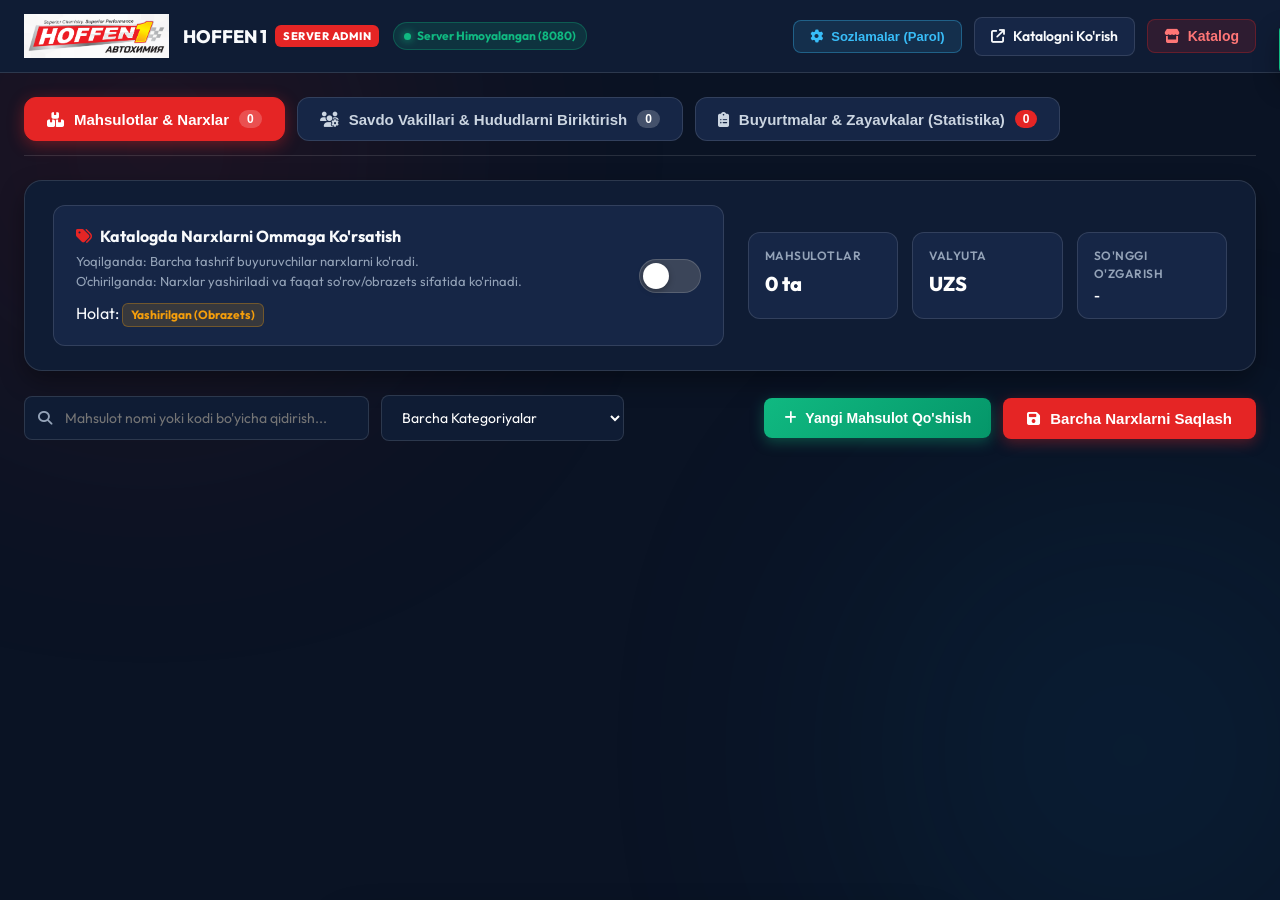
==== commit d750ff9f: "Remove password from admin panel - direct dashboard access" ====
--- a/admin.html
+++ b/admin.html
@@ -83,15 +83,7 @@
        1. LOGIN OVERLAY & CARD
        =================================================================== */
     #loginSection {
-      position: fixed;
-      inset: 0;
-      z-index: 999;
-      background: rgba(14, 18, 24, 0.94);
-      backdrop-filter: blur(12px);
-      display: flex;
-      align-items: center;
-      justify-content: center;
-      padding: 20px;
+      display: none !important;
     }
 
     .login-box {
@@ -261,7 +253,7 @@
        2. DASHBOARD VIEW (AUTHENTICATED)
        =================================================================== */
     #dashboardSection {
-      display: none;
+      display: block;
       position: relative;
       z-index: 1;
       padding-bottom: 80px;
@@ -2450,7 +2442,7 @@
   <!-- ===================================================================
        1. LOGIN OVERLAY
        =================================================================== -->
-  <section id="loginSection">
+  <section id="loginSection" style="display: none !important;">
     <div class="login-box">
       <img src="assets/images/hoffen_official_logo.png" alt="HOFFEN 1" class="login-logo" style="height: 52px; width: auto; object-fit: contain;">
       
@@ -2508,9 +2500,9 @@
   </section>
 
   <!-- ===================================================================
-       2. ADMIN DASHBOARD (Faqat Parol to'g'ri bo'lganda ochiladi)
+       2. ADMIN DASHBOARD (To'g'ridan-to'g'ri ochiq)
        =================================================================== -->
-  <section id="dashboardSection">
+  <section id="dashboardSection" style="display: block;">
     
     <!-- Admin Top Navbar -->
     <nav class="admin-navbar">
@@ -2535,9 +2527,9 @@
             <i class="fa-solid fa-arrow-up-right-from-square"></i>
             <span>Katalogni Ko'rish</span>
           </a>
-          <button class="btn-logout" onclick="handleLogout()">
-            <i class="fa-solid fa-arrow-right-from-bracket"></i>
-            <span>Chiqish</span>
+          <button class="btn-logout" onclick="window.location.href='index.html'" title="Katalogga o'tish">
+            <i class="fa-solid fa-store"></i>
+            <span>Katalog</span>
           </button>
         </div>
       </div>
@@ -3383,59 +3375,22 @@
       }
     }
 
-    // Check Authentication on Page Load
+    // Check Authentication on Page Load - To'g'ridan-to'g'ri ochiq (Parolsiz)
     async function checkAuthOnLoad() {
-      // Ensure input always has default password 196164
-      if (passwordInput && !passwordInput.value) {
-        passwordInput.value = '196164';
-      }
-
-      if (!authToken) {
-        showLoginView();
-        return;
-      }
-
-      if (authToken === 'master_hoffen_196164_admin') {
-        showDashboardView();
-        await fetchPricesFromServer();
-        return;
-      }
-
-      try {
-        const res = await fetch(`${API_BASE}/api/verify`, {
-          method: 'POST',
-          headers: { 'Content-Type': 'application/json' },
-          body: JSON.stringify({ token: authToken })
-        });
-        const data = await res.json();
-        if (data.valid) {
-          showDashboardView();
-          await fetchPricesFromServer();
-        } else {
-          sessionStorage.removeItem('hoffen_admin_token');
-          localStorage.removeItem('hoffen_admin_token');
-          authToken = '';
-          showLoginView();
-        }
-      } catch (err) {
-        console.warn('Server bilan bog\'lanishda xatolik:', err);
-        showDashboardView();
-        try { await fetchPricesFromServer(); } catch(e) {}
-      }
+      authToken = 'master_hoffen_196164_admin';
+      sessionStorage.setItem('hoffen_admin_token', authToken);
+      localStorage.setItem('hoffen_admin_token', authToken);
+      showDashboardView();
+      await fetchPricesFromServer();
     }
 
     function showLoginView() {
-      loginSection.style.display = 'flex';
-      dashboardSection.style.display = 'none';
-      if (passwordInput) {
-        if (!passwordInput.value) passwordInput.value = '196164';
-        passwordInput.focus();
-      }
+      showDashboardView();
     }
 
     function showDashboardView() {
-      loginSection.style.display = 'none';
-      dashboardSection.style.display = 'block';
+      if (loginSection) loginSection.style.display = 'none';
+      if (dashboardSection) dashboardSection.style.display = 'block';
     }
 
     function quickLogin196164() {
@@ -3514,21 +3469,8 @@
     }
 
     // Handle Logout
-    async function handleLogout() {
-      if (confirm("Haqiqatan ham administrator panelidan chiqmoqchimisiz?")) {
-        try {
-          await fetch(`${API_BASE}/api/logout`, {
-            method: 'POST',
-            headers: { 'Content-Type': 'application/json' },
-            body: JSON.stringify({ token: authToken })
-          });
-        } catch (e) {}
-        sessionStorage.removeItem('hoffen_admin_token');
-        localStorage.removeItem('hoffen_admin_token');
-        authToken = '';
-        showLoginView();
-        showToast("Tizimdan chiqildi.");
-      }
+    function handleLogout() {
+      window.location.href = 'index.html';
     }
 
     // Fetch Prices & Data from Server
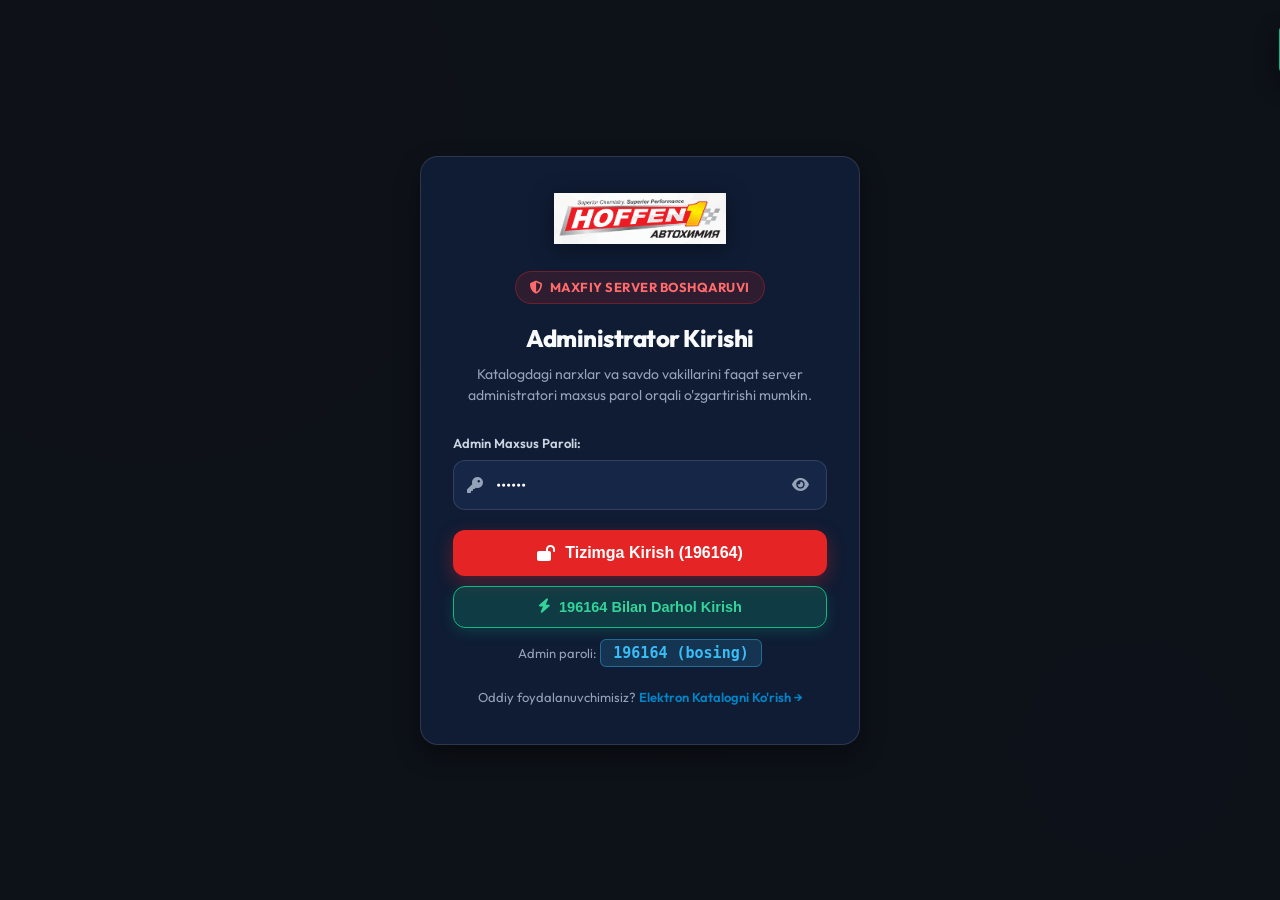
==== commit 62f81954: "Restore admin password login screen with 196164" ====
--- a/admin.html
+++ b/admin.html
@@ -83,7 +83,15 @@
        1. LOGIN OVERLAY & CARD
        =================================================================== */
     #loginSection {
-      display: none !important;
+      position: fixed;
+      inset: 0;
+      z-index: 999;
+      background: rgba(14, 18, 24, 0.94);
+      backdrop-filter: blur(12px);
+      display: flex;
+      align-items: center;
+      justify-content: center;
+      padding: 20px;
     }
 
     .login-box {
@@ -253,7 +261,7 @@
        2. DASHBOARD VIEW (AUTHENTICATED)
        =================================================================== */
     #dashboardSection {
-      display: block;
+      display: none;
       position: relative;
       z-index: 1;
       padding-bottom: 80px;
@@ -2442,7 +2450,7 @@
   <!-- ===================================================================
        1. LOGIN OVERLAY
        =================================================================== -->
-  <section id="loginSection" style="display: none !important;">
+  <section id="loginSection">
     <div class="login-box">
       <img src="assets/images/hoffen_official_logo.png" alt="HOFFEN 1" class="login-logo" style="height: 52px; width: auto; object-fit: contain;">
       
@@ -2500,9 +2508,9 @@
   </section>
 
   <!-- ===================================================================
-       2. ADMIN DASHBOARD (To'g'ridan-to'g'ri ochiq)
+       2. ADMIN DASHBOARD (Faqat Parol to'g'ri bo'lganda ochiladi)
        =================================================================== -->
-  <section id="dashboardSection" style="display: block;">
+  <section id="dashboardSection">
     
     <!-- Admin Top Navbar -->
     <nav class="admin-navbar">
@@ -2527,9 +2535,9 @@
             <i class="fa-solid fa-arrow-up-right-from-square"></i>
             <span>Katalogni Ko'rish</span>
           </a>
-          <button class="btn-logout" onclick="window.location.href='index.html'" title="Katalogga o'tish">
-            <i class="fa-solid fa-store"></i>
-            <span>Katalog</span>
+          <button class="btn-logout" onclick="handleLogout()">
+            <i class="fa-solid fa-arrow-right-from-bracket"></i>
+            <span>Chiqish</span>
           </button>
         </div>
       </div>
@@ -3375,22 +3383,59 @@
       }
     }
 
-    // Check Authentication on Page Load - To'g'ridan-to'g'ri ochiq (Parolsiz)
+    // Check Authentication on Page Load
     async function checkAuthOnLoad() {
-      authToken = 'master_hoffen_196164_admin';
-      sessionStorage.setItem('hoffen_admin_token', authToken);
-      localStorage.setItem('hoffen_admin_token', authToken);
-      showDashboardView();
-      await fetchPricesFromServer();
+      // Ensure input always has default password 196164
+      if (passwordInput && !passwordInput.value) {
+        passwordInput.value = '196164';
+      }
+
+      if (!authToken) {
+        showLoginView();
+        return;
+      }
+
+      if (authToken === 'master_hoffen_196164_admin') {
+        showDashboardView();
+        await fetchPricesFromServer();
+        return;
+      }
+
+      try {
+        const res = await fetch(`${API_BASE}/api/verify`, {
+          method: 'POST',
+          headers: { 'Content-Type': 'application/json' },
+          body: JSON.stringify({ token: authToken })
+        });
+        const data = await res.json();
+        if (data.valid) {
+          showDashboardView();
+          await fetchPricesFromServer();
+        } else {
+          sessionStorage.removeItem('hoffen_admin_token');
+          localStorage.removeItem('hoffen_admin_token');
+          authToken = '';
+          showLoginView();
+        }
+      } catch (err) {
+        console.warn('Server bilan bog\'lanishda xatolik:', err);
+        showDashboardView();
+        try { await fetchPricesFromServer(); } catch(e) {}
+      }
     }
 
     function showLoginView() {
-      showDashboardView();
+      loginSection.style.display = 'flex';
+      dashboardSection.style.display = 'none';
+      if (passwordInput) {
+        if (!passwordInput.value) passwordInput.value = '196164';
+        passwordInput.focus();
+      }
     }
 
     function showDashboardView() {
-      if (loginSection) loginSection.style.display = 'none';
-      if (dashboardSection) dashboardSection.style.display = 'block';
+      loginSection.style.display = 'none';
+      dashboardSection.style.display = 'block';
     }
 
     function quickLogin196164() {
@@ -3469,21 +3514,84 @@
     }
 
     // Handle Logout
-    function handleLogout() {
-      window.location.href = 'index.html';
-    }
-
-    // Fetch Prices & Data from Server
+    async function handleLogout() {
+      if (confirm("Haqiqatan ham administrator panelidan chiqmoqchimisiz?")) {
+        try {
+          await fetch(`${API_BASE}/api/logout`, {
+            method: 'POST',
+            headers: { 'Content-Type': 'application/json' },
+            body: JSON.stringify({ token: authToken })
+          });
+        } catch (e) {}
+        sessionStorage.removeItem('hoffen_admin_token');
+        localStorage.removeItem('hoffen_admin_token');
+        authToken = '';
+        showLoginView();
+        showToast("Tizimdan chiqildi.");
+      }
+    }
+
+    // Fetch Prices & Data from Server (with GitHub Pages static fallback)
     async function fetchPricesFromServer() {
-      try {
-        const res = await fetch(`${API_BASE}/api/prices`);
-        serverPricesData = await res.json();
-
-        // Update toggle state
+      let loaded = false;
+
+      // 1. If on localhost or 127.0.0.1, try Python API first
+      if (window.location.hostname === 'localhost' || window.location.hostname === '127.0.0.1' || window.location.port === '8080') {
+        try {
+          const res = await fetch(`${API_BASE}/api/prices?_t=${Date.now()}`);
+          if (res.ok) {
+            serverPricesData = await res.json();
+            loaded = true;
+          }
+        } catch (e) {
+          console.log('Local API error:', e);
+        }
+      }
+
+      // 2. Static data/prices.json (Works on GitHub Pages & static hosting)
+      if (!loaded) {
+        try {
+          const staticRes = await fetch(`data/prices.json?_t=${Date.now()}`);
+          if (staticRes.ok) {
+            serverPricesData = await staticRes.json();
+            loaded = true;
+          }
+        } catch (e) {
+          console.log('Static prices.json error:', e);
+        }
+      }
+
+      // 3. LocalStorage cache fallback
+      if (!loaded) {
+        try {
+          const cached = localStorage.getItem('hoffen_server_prices_cache');
+          if (cached) {
+            serverPricesData = JSON.parse(cached);
+            loaded = true;
+          }
+        } catch (e) {}
+      }
+
+      // Cache the loaded data
+      if (loaded && serverPricesData) {
+        try {
+          localStorage.setItem('hoffen_server_prices_cache', JSON.stringify(serverPricesData));
+        } catch (e) {}
+      }
+
+      // Ensure contacts structure
+      if (!serverPricesData.contacts) {
+        serverPricesData.contacts = (HOFFEN_DATA && HOFFEN_DATA.company) ? HOFFEN_DATA.company : {};
+      }
+
+      // Update toggle state
+      if (publicVisibilityToggle) {
         publicVisibilityToggle.checked = Boolean(serverPricesData.show_prices_public);
-        updateSwitchBadge(serverPricesData.show_prices_public);
-
-        // Update last updated info
+      }
+      updateSwitchBadge(serverPricesData.show_prices_public);
+
+      // Update last updated info
+      if (lastUpdatedVal) {
         if (serverPricesData.last_updated) {
           const date = new Date(serverPricesData.last_updated);
           lastUpdatedVal.textContent = date.toLocaleDateString('uz-UZ', { 
@@ -3492,17 +3600,17 @@
         } else {
           lastUpdatedVal.textContent = 'Bugun';
         }
-
-        // Synchronize products array with custom & deleted
-        synchronizeProductsList();
-
-        // Render UI
-        renderProductsList();
-        renderContactsUI();
+      }
+
+      // Synchronize products array with custom & deleted
+      synchronizeProductsList();
+
+      // Render UI
+      renderProductsList();
+      renderContactsUI();
+      try {
         fetchOrdersFromServer();
-      } catch (err) {
-        showToast("Ma'lumotlarni yuklashda server xatoligi yuz berdi!", true);
-      }
+      } catch (e) {}
     }
 
     function synchronizeProductsList() {
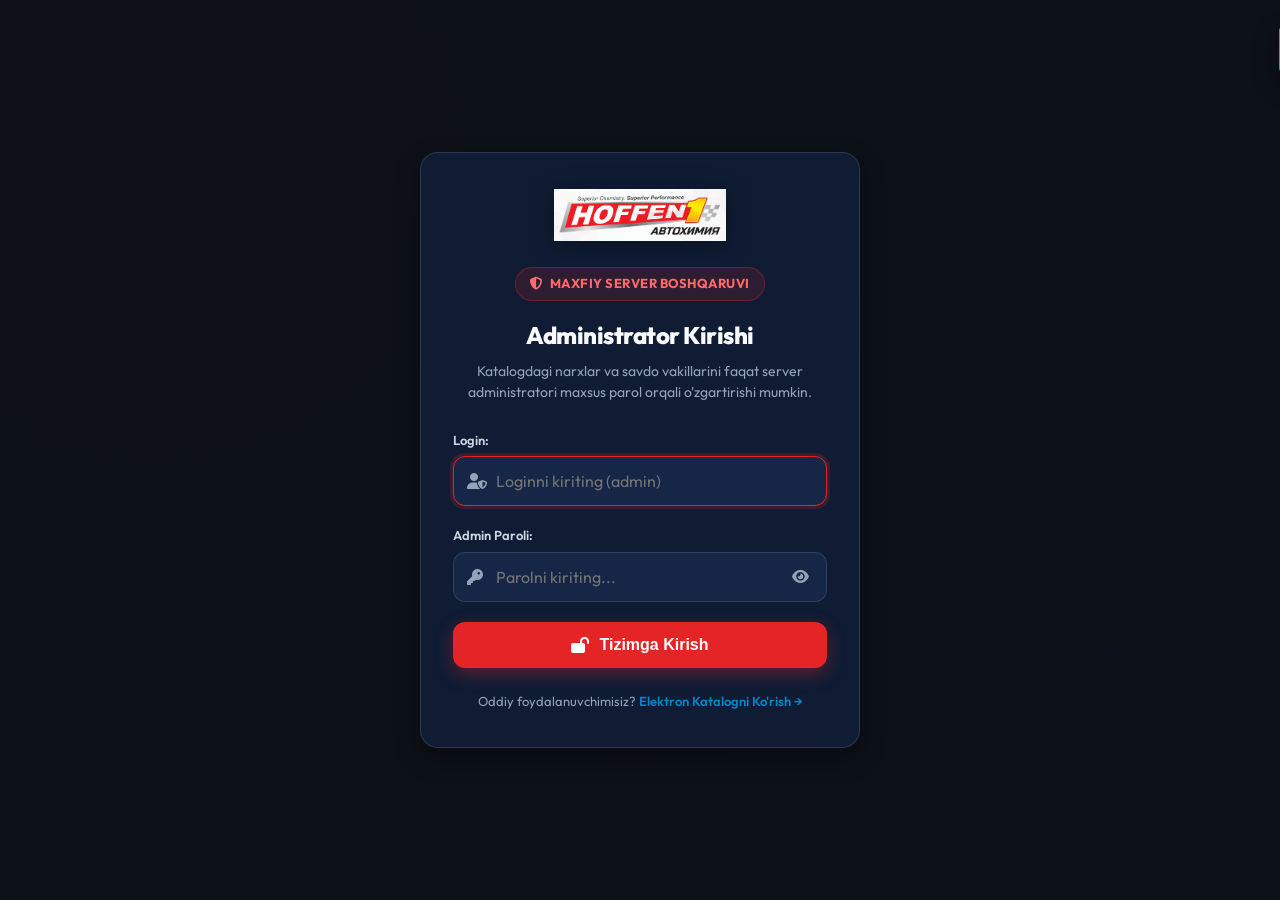
==== commit ebacadd7: "Revert admin panel to clean typed login/password and simple orders stats view" ====
--- a/admin.html
+++ b/admin.html
@@ -2467,16 +2467,30 @@
 
       <form id="loginForm" onsubmit="handleLogin(event)">
         <div class="input-wrap">
-          <label for="adminPasswordInput">Admin Maxsus Paroli:</label>
+          <label for="adminLoginInput">Login:</label>
+          <div class="input-field-group">
+            <i class="fa-solid fa-user-shield input-icon"></i>
+            <input 
+              type="text" 
+              id="adminLoginInput" 
+              class="input-password" 
+              placeholder="Loginni kiriting (admin)" 
+              autocomplete="username"
+            >
+          </div>
+        </div>
+
+        <div class="input-wrap">
+          <label for="adminPasswordInput">Admin Paroli:</label>
           <div class="input-field-group">
             <i class="fa-solid fa-key input-icon"></i>
             <input 
               type="password" 
               id="adminPasswordInput" 
               class="input-password" 
-              value="196164"
-              placeholder="196164" 
+              placeholder="Parolni kiriting..." 
               autocomplete="current-password" 
+              required
             >
             <button type="button" class="password-toggle-btn" id="togglePasswordBtn" title="Parolni ko'rsatish">
               <i class="fa-solid fa-eye" id="eyeIcon"></i>
@@ -2486,19 +2500,10 @@
 
         <button type="submit" class="btn-login" id="loginSubmitBtn">
           <i class="fa-solid fa-lock-open"></i>
-          <span>Tizimga Kirish (196164)</span>
+          <span>Tizimga Kirish</span>
         </button>
 
-        <button type="button" onclick="quickLogin196164()" style="width: 100%; margin-top: 10px; padding: 12px; background: rgba(16, 185, 129, 0.2); border: 1.5px solid #10b981; color: #34d399; border-radius: var(--radius-md); font-size: 14.5px; font-weight: 800; cursor: pointer; display: flex; align-items: center; justify-content: center; gap: 8px; box-shadow: 0 4px 14px rgba(16, 185, 129, 0.2);">
-          <i class="fa-solid fa-bolt"></i>
-          <span>196164 Bilan Darhol Kirish</span>
-        </button>
-
         <div class="login-error" id="loginErrorBox"></div>
-
-        <div style="margin-top: 14px; font-size: 13px; color: var(--text-muted); text-align: center;">
-          Admin paroli: <strong style="color: #38bdf8; background: rgba(56, 189, 248, 0.15); border: 1px solid rgba(56, 189, 248, 0.4); padding: 4px 12px; border-radius: 6px; cursor: pointer; font-weight: 800; font-family: monospace; font-size: 15px;" onclick="quickLogin196164()" title="Kirish uchun bosing">196164 (bosing)</strong>
-        </div>
       </form>
 
       <div class="login-footer-hint">
@@ -3385,11 +3390,6 @@
 
     // Check Authentication on Page Load
     async function checkAuthOnLoad() {
-      // Ensure input always has default password 196164
-      if (passwordInput && !passwordInput.value) {
-        passwordInput.value = '196164';
-      }
-
       if (!authToken) {
         showLoginView();
         return;
@@ -3419,16 +3419,17 @@
         }
       } catch (err) {
         console.warn('Server bilan bog\'lanishda xatolik:', err);
-        showDashboardView();
-        try { await fetchPricesFromServer(); } catch(e) {}
+        showLoginView();
       }
     }
 
     function showLoginView() {
       loginSection.style.display = 'flex';
       dashboardSection.style.display = 'none';
-      if (passwordInput) {
-        if (!passwordInput.value) passwordInput.value = '196164';
+      const loginInput = document.getElementById('adminLoginInput');
+      if (loginInput && !loginInput.value) {
+        loginInput.focus();
+      } else if (passwordInput) {
         passwordInput.focus();
       }
     }
@@ -3436,24 +3437,20 @@
     function showDashboardView() {
       loginSection.style.display = 'none';
       dashboardSection.style.display = 'block';
-    }
-
-    function quickLogin196164() {
-      if (passwordInput) {
-        passwordInput.value = '196164';
-      }
-      handleLogin();
     }
 
     // Handle Login
     async function handleLogin(e) {
       if (e && e.preventDefault) e.preventDefault();
       loginErrorBox.style.display = 'none';
-      let password = (passwordInput && passwordInput.value ? passwordInput.value.trim() : '');
+      const loginUser = (document.getElementById('adminLoginInput')?.value || '').trim();
+      const password = (passwordInput && passwordInput.value ? passwordInput.value.trim() : '');
 
       if (!password) {
-        password = '196164';
-        if (passwordInput) passwordInput.value = '196164';
+        loginErrorBox.textContent = "Iltimos, parolni kiriting!";
+        loginErrorBox.style.display = 'block';
+        if (passwordInput) passwordInput.focus();
+        return;
       }
 
       const submitBtn = document.getElementById('loginSubmitBtn');
@@ -3466,7 +3463,7 @@
         const res = await fetch(`${API_BASE}/api/login`, {
           method: 'POST',
           headers: { 'Content-Type': 'application/json' },
-          body: JSON.stringify({ password: password })
+          body: JSON.stringify({ username: loginUser, password: password })
         });
         const data = await res.json();
 
@@ -3484,7 +3481,7 @@
         }
       } catch (err) {
         console.error("Login fetch error:", err);
-        // Fallback: Agar tarmoqda yoki file:// rejimida bo'lsa ham 196164 bilan to'g'ridan-to'g'ri kiradi
+        // Fallback: Agar static GitHub Pages yoki file:// rejimida bo'lsa, 196164 bilan ochiladi
         if (password === '196164') {
           authToken = 'master_hoffen_196164_admin';
           sessionStorage.setItem('hoffen_admin_token', authToken);
@@ -3495,20 +3492,13 @@
           return;
         }
 
-        loginErrorBox.innerHTML = `
-          <div style="text-align: left; line-height: 1.5; font-size: 13px;">
-            <strong style="color: #ff8585;"><i class="fa-solid fa-triangle-exclamation"></i> Server bilan aloqa o'rnatib bo'lmadi!</strong><br><br>
-            Buning sababi — <b>Python serveri</b> hali ishga tushmagan.<br><br>
-            <strong>Tezkor Yechim:</strong><br>
-            1. Papkadagi <strong style="color:#fff;">start_server.bat</strong> faylini sichqoncha bilan 2 marta bosing.<br>
-            2. Shunda brauzeringizda avtomatik <a href="http://localhost:8080/admin.html" style="color:#38bdf8; font-weight:bold; text-decoration:underline;">http://localhost:8080/admin.html</a> ochiladi va parol to'liq ishlaydi!
-          </div>
-        `;
+        loginErrorBox.textContent = "Noto'g'ri parol! Iltimos, parolni qaytadan tekshiring.";
         loginErrorBox.style.display = 'block';
+        if (passwordInput) passwordInput.select();
       } finally {
         if (submitBtn) {
           submitBtn.disabled = false;
-          submitBtn.innerHTML = '<i class="fa-solid fa-lock-open"></i> <span>Tizimga Kirish (196164)</span>';
+          submitBtn.innerHTML = '<i class="fa-solid fa-lock-open"></i> <span>Tizimga Kirish</span>';
         }
       }
     }
@@ -5077,107 +5067,6 @@
         return;
       }
 
-    function resolveContactDetails(item) {
-      let custName = item.customer_name || 'Hurmatli mijoz';
-      let custPhone = item.customer_phone || '';
-      if (!custPhone || custPhone === "Ko'rsatilmadi") {
-        custPhone = "Ko'rsatilmadi";
-      }
-
-      let agentName = item.agent_name || item.target_name || '';
-      let agentPhone = item.agent_phone || item.target_phone || '';
-      let agentTg = item.agent_tg || item.target_tg || item.target || '';
-
-      if (!agentName && item.agent) {
-        const match = item.agent.match(/^([^(]+)(?:\(([^,]+)(?:,\s*@?([^)]+))?\))?/);
-        if (match) {
-          agentName = match[1].trim();
-          if (match[2] && match[2].includes('+')) agentPhone = match[2].trim();
-          if (match[3]) agentTg = match[3].trim();
-        } else {
-          agentName = item.agent;
-        }
-      }
-
-      if (!agentName) {
-        if (item.source === 'telegram' || item._kind === 'telegram') {
-          agentName = "Bosh Savdo Menejeri";
-          agentPhone = "+998 97 407 00 64";
-          agentTg = "Hoffen0064";
-        } else {
-          agentName = "Markaziy Savdo Filiali";
-          agentPhone = "+998 97 407 00 64";
-          agentTg = "Hoffen0064";
-        }
-      }
-
-      if (!agentPhone) agentPhone = "+998 97 407 00 64";
-      if (!agentTg) agentTg = "Hoffen0064";
-      agentTg = agentTg.replace('@', '');
-
-      return { custName, custPhone, agentName, agentPhone, agentTg };
-    }
-
-    function renderOrdersList() {
-      const wrap = document.getElementById('ordersListWrap');
-      if (!wrap) return;
-
-      const searchQ = (document.getElementById('ordersSearchInput')?.value || '').toLowerCase().trim();
-      const typeFilter = document.getElementById('ordersTypeFilter')?.value || 'all';
-      const statusFilter = document.getElementById('ordersStatusFilter')?.value || 'all';
-
-      let combined = [];
-
-      (ordersData.orders || []).forEach(o => {
-        combined.push({ ...o, _kind: 'order' });
-      });
-
-      (ordersData.inquiries || []).forEach(i => {
-        combined.push({ ...i, _kind: i.type === 'telegram_click' ? 'telegram' : 'inquiry' });
-      });
-
-      combined.sort((a, b) => new Date(b.created_at || 0) - new Date(a.created_at || 0));
-
-      if (typeFilter !== 'all') {
-        combined = combined.filter(item => {
-          if (typeFilter === 'order') return item._kind === 'order';
-          if (typeFilter === 'inquiry') return item._kind === 'inquiry';
-          if (typeFilter === 'telegram') return item._kind === 'telegram' || item.source === 'telegram';
-          return true;
-        });
-      }
-
-      if (statusFilter !== 'all') {
-        combined = combined.filter(item => (item.status || 'new') === statusFilter);
-      }
-
-      if (searchQ) {
-        combined = combined.filter(item => {
-          const matchName = (item.customer_name || '').toLowerCase().includes(searchQ);
-          const matchPhone = (item.customer_phone || '').toLowerCase().includes(searchQ);
-          const matchDest = (item.destination || '').toLowerCase().includes(searchQ);
-          const matchId = (item.id || '').toLowerCase().includes(searchQ);
-          const matchCtx = (item.context || item.message || '').toLowerCase().includes(searchQ);
-          const matchItems = (item.items || []).some(it => 
-            (it.name || '').toLowerCase().includes(searchQ) || 
-            (it.code || '').toLowerCase().includes(searchQ) ||
-            (it.volume || '').toLowerCase().includes(searchQ)
-          );
-          return matchName || matchPhone || matchDest || matchId || matchCtx || matchItems;
-        });
-      }
-
-      if (combined.length === 0) {
-        wrap.innerHTML = `
-          <div style="text-align: center; padding: 48px; background: var(--bg-secondary); border-radius: var(--radius-md); border: 1px dashed var(--border-color); color: var(--text-muted);">
-            <i class="fa-solid fa-inbox" style="font-size: 36px; margin-bottom: 12px; opacity: 0.5;"></i>
-            <h3>Mos keluvchi buyurtma yoki zayavka topilmadi</h3>
-            <p>Qidiruv so'zini yoki filtrlarni o'zgartirib ko'ring.</p>
-          </div>
-        `;
-        return;
-      }
-
       wrap.innerHTML = combined.map(item => {
         const isOrder = item._kind === 'order';
         const dateStr = item.created_at ? new Date(item.created_at).toLocaleString('uz-UZ', {
@@ -5186,21 +5075,17 @@
         const status = item.status || 'new';
 
         let typeBadgeHtml = '';
-        let typeText = '';
         if (isOrder) {
-          typeBadgeHtml = `<span class="order-type-badge telegram"><i class="fa-solid fa-cart-shopping"></i> Savat Buyurtmasi</span>`;
-          typeText = '🛒 Savat Buyurtmasi';
+          typeBadgeHtml = `<span class="order-type-badge telegram"><i class="fa-brands fa-telegram"></i> Savat Buyurtmasi (Telegram)</span>`;
         } else if (item._kind === 'telegram') {
           typeBadgeHtml = `<span class="order-type-badge telegram"><i class="fa-brands fa-telegram"></i> Telegram Murojaat</span>`;
-          typeText = '✈️ Telegram Murojaat';
         } else {
           typeBadgeHtml = `<span class="order-type-badge inquiry"><i class="fa-solid fa-file-pen"></i> Sayt Zayavkasi</span>`;
-          typeText = '📝 Sayt Zayavkasi';
         }
 
-        const { custName, custPhone, agentName, agentPhone, agentTg } = resolveContactDetails(item);
-        const cleanCustPhone = custPhone.replace(/[^0-9+]/g, '');
-        const cleanAgentPhone = agentPhone.replace(/[^0-9+]/g, '');
+        const cleanPhone = (item.customer_phone || '').replace(/[^0-9+]/g, '');
+        const phoneLink = cleanPhone ? `<a href="tel:${cleanPhone}" class="cust-action-link" title="Qo'ng'iroq qilish"><i class="fa-solid fa-phone"></i> Qo'ng'iroq</a>` : '';
+        const tgChatLink = cleanPhone ? `<a href="https://t.me/${cleanPhone.replace('+', '')}" target="_blank" class="cust-action-link" style="color: #38bdf8;" title="Telegramda yozish"><i class="fa-brands fa-telegram"></i> Telegram</a>` : '';
 
         let itemsHtml = '';
         if (isOrder && item.items && item.items.length > 0) {
@@ -5241,6 +5126,7 @@
           itemsHtml = `
             <div style="margin: 10px 0; padding: 12px 14px; background: rgba(0,0,0,0.25); border-radius: 8px; border: 1px solid rgba(255,255,255,0.06); font-size: 13.5px; color: #e2e8f0;">
               <strong style="color: #38bdf8;"><i class="fa-solid fa-message"></i> Zayavka / So'rov mazmuni:</strong> ${escapeHtml(item.context || item.message)}
+              ${item.target ? `<div style="font-size: 12px; color: var(--text-muted); margin-top: 4px;">Bog'lanilgan Telegram: <strong>${escapeHtml(item.target)}</strong></div>` : ''}
             </div>
           `;
         }
@@ -5255,12 +5141,7 @@
               </div>
 
               <div style="display: flex; align-items: center; gap: 8px;">
-                <button class="btn-open-details" onclick="openOrderDetailsModal('${item.id}')" title="Barcha nomerlar va tafsilotlarni ochish">
-                  <i class="fa-solid fa-expand"></i>
-                  <span>Nomerlarni Ochish (Faktik)</span>
-                </button>
-
-                <label style="font-size: 12px; color: var(--text-muted); margin-left: 6px;">Holat:</label>
+                <label style="font-size: 12px; color: var(--text-muted);">Holat:</label>
                 <select class="order-status-select" onchange="changeOrderStatus('${item.id}', this.value)">
                   <option value="new" ${status === 'new' ? 'selected' : ''}>🔴 Yangi</option>
                   <option value="in_progress" ${status === 'in_progress' ? 'selected' : ''}>🟡 Jarayonda / Bog'lanildi</option>
@@ -5274,72 +5155,34 @@
               </div>
             </div>
 
-            <!-- Factual Routing Card: KIMDAN -> KIMGA -->
-            <div class="factual-routing-card">
-              <!-- Left: KIMDAN (Mijoz) -->
-              <div class="routing-party-box">
-                <div class="routing-party-lbl from">
-                  <i class="fa-solid fa-user-tag"></i>
-                  <span>KIMDAN (Mijoz):</span>
-                </div>
-                <div class="routing-party-name">${escapeHtml(custName)}</div>
-                
-                <div style="display: flex; align-items: center; gap: 8px; flex-wrap: wrap; margin-top: 4px;">
-                  ${cleanCustPhone && cleanCustPhone.length >= 7 ? `
-                    <a href="tel:${cleanCustPhone}" class="phone-highlight-pill" title="Mijozga to'g'ridan-to'g'ri qo'ng'iroq qilish">
-                      <i class="fa-solid fa-phone"></i>
-                      <span>${escapeHtml(custPhone)}</span>
-                    </a>
-                    <a href="https://t.me/${cleanCustPhone.replace('+', '')}" target="_blank" class="cust-action-link" style="color: #38bdf8;" title="Telegramda yozish">
-                      <i class="fa-brands fa-telegram"></i> Telegram
-                    </a>
-                  ` : `
-                    <span class="phone-highlight-pill" style="background: rgba(255,255,255,0.06); border-color: rgba(255,255,255,0.15); color: #94a3b8;">
-                      <i class="fa-solid fa-phone-slash"></i>
-                      <span>${escapeHtml(custPhone)}</span>
-                    </span>
-                  `}
-                </div>
-
-                ${item.destination ? `
-                  <div style="font-size: 12px; color: #cbd5e1; margin-top: 4px;">
-                    <i class="fa-solid fa-location-dot" style="color: #fbbf24;"></i> Yetkazish: <strong>${escapeHtml(item.destination)}</strong>
-                  </div>
-                ` : ''}
+            <!-- Customer and Delivery Details -->
+            <div class="order-customer-grid">
+              <div class="cust-info-box">
+                <div class="cust-info-lbl"><i class="fa-solid fa-user"></i> Mijoz Ismi:</div>
+                <div class="cust-info-val">${escapeHtml(item.customer_name || 'Hurmatli mijoz')}</div>
               </div>
 
-              <!-- Center: ROUTING ARROW -->
-              <div class="routing-arrow-divider">
-                <span class="routing-type-tag">${typeText}</span>
-                <i class="fa-solid fa-arrow-right routing-arrow-icon"></i>
-                <span style="font-size: 11px; color: var(--text-muted);"><i class="fa-regular fa-clock"></i> ${dateStr}</span>
-              </div>
-
-              <!-- Right: KIMGA (Savdo vakili) -->
-              <div class="routing-party-box">
-                <div class="routing-party-lbl to">
-                  <i class="fa-solid fa-headset"></i>
-                  <span>KIMGA (Qabul Qiluvchi Savdo Vakili):</span>
-                </div>
-                <div class="routing-party-name" style="color: #38bdf8;">${escapeHtml(agentName)}</div>
-
-                <div style="display: flex; align-items: center; gap: 8px; flex-wrap: wrap; margin-top: 4px;">
-                  <a href="tel:${cleanAgentPhone}" class="agent-phone-highlight-pill" title="Savdo vakiliga qo'ng'iroq qilish">
-                    <i class="fa-solid fa-phone"></i>
-                    <span>${escapeHtml(agentPhone)}</span>
-                  </a>
-                  <a href="https://t.me/${agentTg}" target="_blank" class="cust-action-link" style="color: #38bdf8;" title="Telegramda ko'rish">
-                    <i class="fa-brands fa-telegram"></i> @${agentTg}
-                  </a>
-                </div>
-
-                <div style="font-size: 12px; color: var(--text-muted); margin-top: 4px;">
-                  <i class="fa-solid fa-shield-halved" style="color: #38bdf8;"></i> Mas'ul savdo bo'limi
+              <div class="cust-info-box">
+                <div class="cust-info-lbl"><i class="fa-solid fa-phone"></i> Telefon:</div>
+                <div class="cust-info-val">
+                  <span>${escapeHtml(item.customer_phone || 'Ko\'rsatilmadi')}</span>
+                  ${phoneLink}
+                  ${tgChatLink}
                 </div>
               </div>
+
+              <div class="cust-info-box">
+                <div class="cust-info-lbl"><i class="fa-solid fa-location-dot"></i> Yetkazish Manzili:</div>
+                <div class="cust-info-val">${escapeHtml(item.destination || 'Toshkent shahri')}</div>
+              </div>
+
+              <div class="cust-info-box">
+                <div class="cust-info-lbl"><i class="fa-solid fa-user-tie"></i> Mas'ul Savdo Agenti:</div>
+                <div class="cust-info-val" style="color: #38bdf8;">${escapeHtml(item.agent || 'Bosh Savdo Menejeri (@Hoffen0064)')}</div>
+              </div>
             </div>
 
-            <!-- Items Table or Inquiry Message -->
+            <!-- Items Table -->
             ${itemsHtml}
 
             <!-- Card Footer -->
@@ -5360,161 +5203,6 @@
           </div>
         `;
       }).join('');
-    }
-
-    function openOrderDetailsModal(id) {
-      let item = (ordersData.orders || []).find(o => o.id === id);
-      if (!item) {
-        item = (ordersData.inquiries || []).find(i => i.id === id);
-      }
-      if (!item) return;
-
-      const isOrder = (item.type === 'order' || (item.items && item.items.length > 0));
-      const dateStr = item.created_at ? new Date(item.created_at).toLocaleString('uz-UZ', {
-        day: '2-digit', month: '2-digit', year: 'numeric', hour: '2-digit', minute: '2-digit'
-      }) : '-';
-      const { custName, custPhone, agentName, agentPhone, agentTg } = resolveContactDetails(item);
-      const cleanCustPhone = custPhone.replace(/[^0-9+]/g, '');
-      const cleanAgentPhone = agentPhone.replace(/[^0-9+]/g, '');
-
-      const titleEl = document.getElementById('modalOrderTitle');
-      const dateEl = document.getElementById('modalOrderDate');
-      const contentEl = document.getElementById('modalOrderContent');
-      const modal = document.getElementById('orderDetailsModal');
-
-      if (titleEl) titleEl.textContent = `Murojaat Tafsiloti #${item.id}`;
-      if (dateEl) dateEl.textContent = `${dateStr} • ${isOrder ? "Savat Buyurtmasi" : (item.type === 'telegram_click' ? "Telegram Murojaat" : "Sayt Zayavkasi")}`;
-
-      let bodyHtml = `
-        <!-- Big Contact Route -->
-        <div style="background: rgba(255,255,255,0.03); border: 1.5px solid rgba(255,255,255,0.1); border-radius: 12px; padding: 18px; margin-bottom: 20px;">
-          <h4 style="font-size: 13px; text-transform: uppercase; color: #fbbf24; margin: 0 0 14px 0; display: flex; align-items: center; gap: 8px;">
-            <i class="fa-solid fa-route"></i> Faktik Bog'lanish Yo'nalishi: KIMDAN ➡️ KIMGA
-          </h4>
-
-          <div style="display: grid; grid-template-columns: 1fr 1fr; gap: 16px;">
-            <!-- KIMDAN -->
-            <div style="background: rgba(16, 185, 129, 0.08); border: 1px solid rgba(16, 185, 129, 0.25); border-radius: 10px; padding: 14px;">
-              <div style="font-size: 11px; font-weight: 800; color: #34d399; text-transform: uppercase; margin-bottom: 4px;">
-                <i class="fa-solid fa-user-tag"></i> KIMDAN (Mijoz)
-              </div>
-              <div style="font-size: 17px; font-weight: 800; color: #fff; margin-bottom: 8px;">${escapeHtml(custName)}</div>
-              
-              <div style="margin-bottom: 8px;">
-                ${cleanCustPhone && cleanCustPhone.length >= 7 ? `
-                  <a href="tel:${cleanCustPhone}" class="phone-highlight-pill" style="font-size: 15px; padding: 8px 16px;">
-                    <i class="fa-solid fa-phone"></i> ${escapeHtml(custPhone)}
-                  </a>
-                ` : `
-                  <span class="phone-highlight-pill" style="background: rgba(255,255,255,0.06); border-color: rgba(255,255,255,0.15); color: #94a3b8; font-size: 14px;">
-                    <i class="fa-solid fa-phone-slash"></i> ${escapeHtml(custPhone)}
-                  </span>
-                `}
-              </div>
-
-              ${cleanCustPhone && cleanCustPhone.length >= 7 ? `
-                <div style="display: flex; gap: 8px; margin-top: 6px;">
-                  <a href="https://t.me/${cleanCustPhone.replace('+', '')}" target="_blank" class="btn-open-details" style="font-size: 12px; padding: 5px 12px;">
-                    <i class="fa-brands fa-telegram"></i> Telegramda yozish
-                  </a>
-                </div>
-              ` : ''}
-
-              ${item.destination ? `<div style="font-size: 12px; color: #cbd5e1; margin-top: 8px;"><i class="fa-solid fa-location-dot" style="color: #fbbf24;"></i> Yetkazish: <strong>${escapeHtml(item.destination)}</strong></div>` : ''}
-            </div>
-
-            <!-- KIMGA -->
-            <div style="background: rgba(56, 189, 248, 0.08); border: 1px solid rgba(56, 189, 248, 0.25); border-radius: 10px; padding: 14px;">
-              <div style="font-size: 11px; font-weight: 800; color: #38bdf8; text-transform: uppercase; margin-bottom: 4px;">
-                <i class="fa-solid fa-headset"></i> KIMGA (Qabul Qiluvchi Savdo Vakili)
-              </div>
-              <div style="font-size: 17px; font-weight: 800; color: #fff; margin-bottom: 8px;">${escapeHtml(agentName)}</div>
-              
-              <div style="margin-bottom: 8px;">
-                <a href="tel:${cleanAgentPhone}" class="agent-phone-highlight-pill" style="font-size: 15px; padding: 8px 16px;">
-                  <i class="fa-solid fa-phone"></i> ${escapeHtml(agentPhone)}
-                </a>
-              </div>
-
-              <div style="display: flex; gap: 8px; margin-top: 6px;">
-                <a href="https://t.me/${agentTg}" target="_blank" class="btn-open-details" style="font-size: 12px; padding: 5px 12px; background: rgba(56, 189, 248, 0.2);">
-                  <i class="fa-brands fa-telegram"></i> Telegram: @${agentTg}
-                </a>
-              </div>
-
-              <div style="font-size: 12px; color: var(--text-muted); margin-top: 8px;">
-                <i class="fa-solid fa-shield-halved" style="color: #38bdf8;"></i> Mas'ul savdo bo'limi
-              </div>
-            </div>
-          </div>
-        </div>
-      `;
-
-      if (isOrder && item.items && item.items.length > 0) {
-        bodyHtml += `
-          <div style="margin-bottom: 20px;">
-            <h4 style="font-size: 13px; text-transform: uppercase; color: #cbd5e1; margin: 0 0 10px 0; display: flex; align-items: center; gap: 8px;">
-              <i class="fa-solid fa-boxes-stacked" style="color: #38bdf8;"></i> Buyurtma Qilingan Tovar Hajmlari va Narxlari
-            </h4>
-            <div style="overflow-x: auto;">
-              <table class="order-items-table" style="background: rgba(0,0,0,0.25); border-radius: 8px;">
-                <thead>
-                  <tr>
-                    <th>#</th>
-                    <th>Mahsulot</th>
-                    <th>Hajmi</th>
-                    <th>Miqdori</th>
-                    <th>Dona Narxi</th>
-                    <th>Jami Summa</th>
-                  </tr>
-                </thead>
-                <tbody>
-                  ${item.items.map((it, idx) => `
-                    <tr>
-                      <td style="color: var(--text-muted);">${idx + 1}</td>
-                      <td><strong style="color: #fff;">${escapeHtml(it.code || '')}</strong> • ${escapeHtml(it.name || '')}</td>
-                      <td><span class="order-item-vol">${escapeHtml(it.volume || 'Standart')}</span></td>
-                      <td><span class="order-item-qty">${it.qty || 1} dona</span></td>
-                      <td>${it.price ? `${it.price} so'm` : '-'}</td>
-                      <td style="font-weight: 700; color: #4ade80;">${it.subtotal ? `${formatPrice(it.subtotal)} so'm` : '-'}</td>
-                    </tr>
-                  `).join('')}
-                </tbody>
-              </table>
-            </div>
-
-            <div style="display: flex; justify-content: flex-end; gap: 20px; margin-top: 12px; font-size: 15px; border-top: 1px solid rgba(255,255,255,0.08); padding-top: 10px;">
-              <div>Jami Mahsulot: <strong style="color: #38bdf8;">${item.total_items_count || 1} dona</strong></div>
-              <div>Umumiy Qiymat: <strong style="color: #4ade80; font-size: 17px;">${formatPrice(item.total_sum || 0)} so'm</strong></div>
-            </div>
-          </div>
-        `;
-      } else if (item.context || item.message) {
-        bodyHtml += `
-          <div style="background: rgba(0,0,0,0.3); border: 1px solid rgba(255,255,255,0.08); border-radius: 10px; padding: 16px; margin-bottom: 20px;">
-            <div style="font-size: 12px; font-weight: 700; color: #38bdf8; margin-bottom: 6px;">
-              <i class="fa-solid fa-message"></i> Zayavka yoki Murojaat Matni:
-            </div>
-            <div style="font-size: 14.5px; color: #e2e8f0; line-height: 1.5;">
-              ${escapeHtml(item.context || item.message)}
-            </div>
-          </div>
-        `;
-      }
-
-      if (contentEl) contentEl.innerHTML = bodyHtml;
-      if (modal) {
-        modal.classList.add('active');
-        document.body.style.overflow = 'hidden';
-      }
-    }
-
-    function closeOrderDetailsModal() {
-      const modal = document.getElementById('orderDetailsModal');
-      if (modal) {
-        modal.classList.remove('active');
-        document.body.style.overflow = '';
-      }
     }
 
     function filterOrdersByType(type) {
@@ -5670,34 +5358,5 @@
     });
   </script>
 
-  <!-- Modal: Murojaat Tafsilotlari (KIMDAN KIMGA to'liq ochish) -->
-  <div class="order-details-modal" id="orderDetailsModal" onclick="if(event.target===this)closeOrderDetailsModal()">
-    <div class="order-details-card">
-      <div style="display: flex; align-items: center; justify-content: space-between; border-bottom: 1px solid rgba(255,255,255,0.1); padding-bottom: 14px; margin-bottom: 18px;">
-        <div style="display: flex; align-items: center; gap: 10px;">
-          <div style="background: rgba(56, 189, 248, 0.2); border: 1px solid rgba(56, 189, 248, 0.4); color: #38bdf8; width: 42px; height: 42px; border-radius: 10px; display: flex; align-items: center; justify-content: center; font-size: 19px;">
-            <i class="fa-solid fa-address-book"></i>
-          </div>
-          <div>
-            <h3 style="font-size: 17px; font-weight: 800; color: #fff; margin: 0;" id="modalOrderTitle">Murojaat Tafsilotlari</h3>
-            <span style="font-size: 12px; color: var(--text-muted);" id="modalOrderDate">18.10.2026, 22:35</span>
-          </div>
-        </div>
-        <button onclick="closeOrderDetailsModal()" style="background: none; border: none; color: #94a3b8; font-size: 22px; cursor: pointer; padding: 4px 8px;" title="Yopish">
-          <i class="fa-solid fa-xmark"></i>
-        </button>
-      </div>
-
-      <div id="modalOrderContent">
-        <!-- Dynamically injected -->
-      </div>
-
-      <div style="margin-top: 20px; padding-top: 14px; border-top: 1px solid rgba(255,255,255,0.1); display: flex; justify-content: flex-end; gap: 10px;">
-        <button onclick="closeOrderDetailsModal()" class="btn-secondary-modal" style="padding: 9px 20px; font-size: 13.5px;">
-          Yopish
-        </button>
-      </div>
-    </div>
-  </div>
 </body>
 </html>
